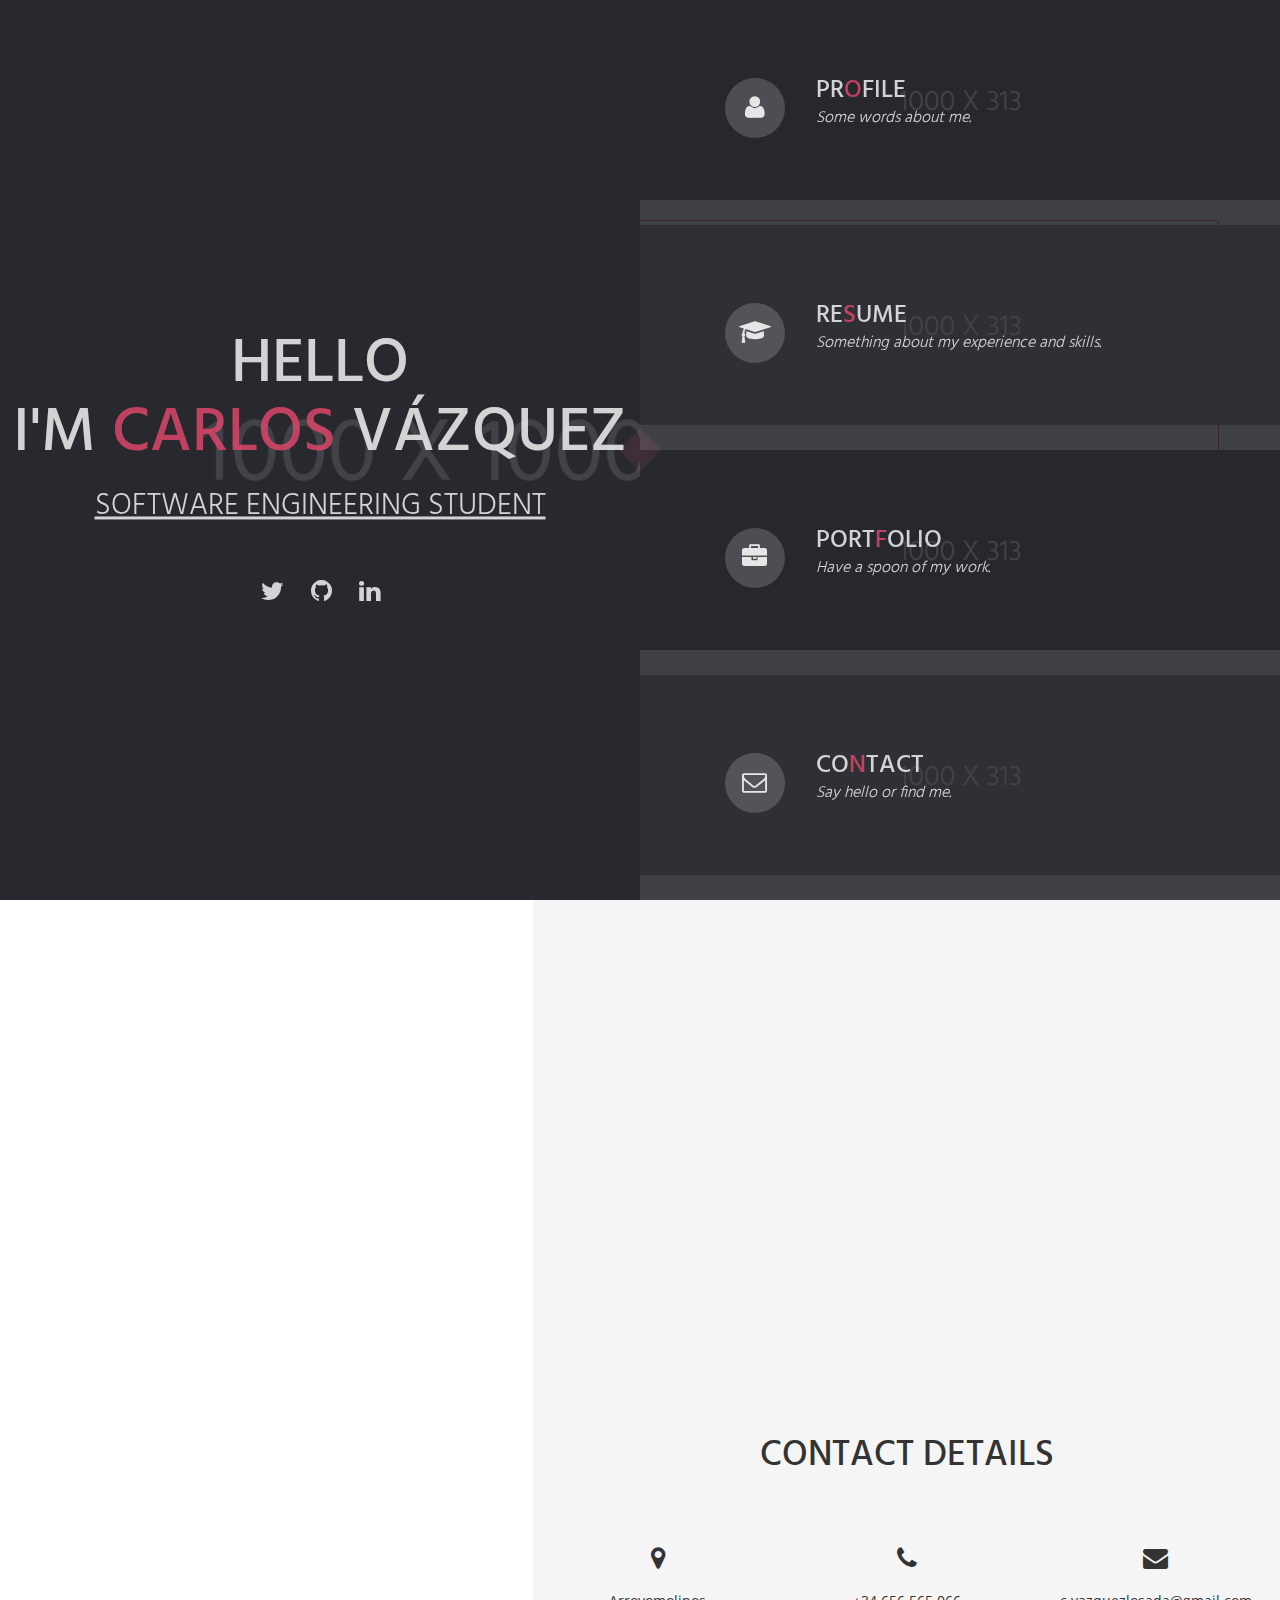
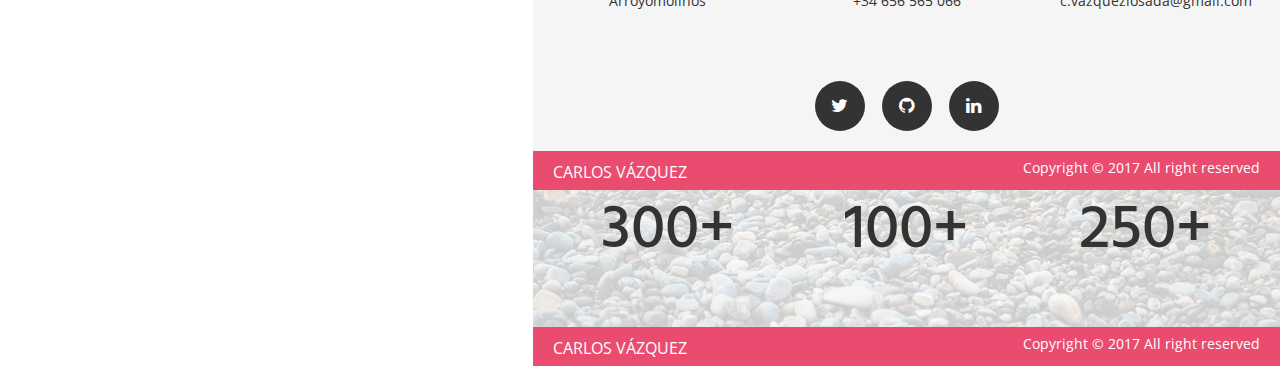
==== template/index.html @ acc2a746 "Education information completed." ====
<!doctype html>
<html lang="en" class="no-js">

<head>
    <meta charset="UTF-8">
    <meta http-equiv="X-UA-Compatible" content="IE=edge">
    <meta name="viewport" content="width=device-width, initial-scale=1, maximum-scale=1, user-scalable=no;">
    <title>Carlos Vázquez Losada - Software Engineering student</title>
    <link rel="icon" href="images/icon/fav_icon.gif">
    <link type="text/css" rel="stylesheet" href="bootstrap/css/bootstrap.min.css">
    <link type="text/css" rel="stylesheet" href="library/font-awesome/css/font-awesome.min.css">
    <link type="text/css" rel="stylesheet" href="library/popup/popup.css">
    <link type="text/css" rel="stylesheet" href="library/owl-carousel/owl.carousel.css">
    <link type="text/css" rel="stylesheet" href="library/owl-carousel/owl.theme.css">
    <link type="text/css" rel="stylesheet" href="css/style.css">
    <link type="text/css" rel="stylesheet" href="css/responsive.css">
    <script type="text/javascript" src="library/modernizr/modernizr.js"></script>
    <!--[if lt IE 9]>
    <script src="https://oss.maxcdn.com/html5shiv/3.7.2/html5shiv.min.js"></script>
    <script src="https://oss.maxcdn.com/respond/1.4.2/respond.min.js"></script>
    <![endif]-->
</head>

<body>
    <div id="preloader">
        <div class="loader">
            <span></span>
            <span></span>
            <span></span>
            <span></span>
        </div>
    </div>
    <div class="home-page">
        <div class="introduction">
            <img alt="" src="images/home_dp.jpg">
            <div class="mask">
            </div>
            <div class="intro-content">
                <h1>HELLO<br> I'M <span>CARLOS</span> VÁZQUEZ</h1>
                <h2>SOFTWARE ENGINEERING STUDENT</h2>
                <p class="social-media hidden-xs">
                    <a href="https://twitter.com/cvazquezlos" class="fa fa-twitter" data-toggle="tooltip" title="Twitter" target="_blank"></a>
                    <a href="https://github.com/cvazquezlos" class="fa fa-github" data-toggle="tooltip" title="GitHub" target="_blank"></a>
                    <a href="https://www.linkedin.com/in/carlos-vazquez-losada/" class="fa fa-linkedin" data-toggle="tooltip" title="Linkedin" target="_blank"></a>
                </p>
            </div>
        </div>
        <div class="menu">
            <div class="profile-btn">
                <img alt="" src="images/menu/profile_btn.jpg">
                <div class="mask">
                </div>
                <div class="heading col-xs-11 col-xs-offset-1">
                    <div class="col-xs-2 hidden-xs">
                        <i class="fa fa-user"></i>
                    </div>
                    <div class="col-sm-10">
                        <h2>PR<span>O</span>FILE</h2>
                        <h3>Some words about me.</h3>
                    </div>
                </div>
            </div>
            <div class="resume-btn">
                <img alt="" src="images/menu/resume_btn.jpg">
                <div class="mask">
                </div>
                <div class="heading col-xs-11 col-xs-offset-1">
                    <div class="col-xs-2 hidden-xs">
                        <i class="fa fa-graduation-cap"></i>
                    </div>
                    <div class="col-sm-10">
                        <h2>RE<span>S</span>UME</h2>
                        <h3>Something about my experience and skills.</h3>
                    </div>
                </div>
            </div>
            <div class="portfolio-btn">
                <img alt="" src="images/menu/portfolio_btn.jpg">
                <div class="mask">
                </div>
                <div class="heading col-xs-11 col-xs-offset-1">
                    <div class="col-xs-2 hidden-xs">
                        <i class="fa fa-briefcase"></i>
                    </div>
                    <div class="col-sm-10">
                        <h2>PORT<span>F</span>OLIO</h2>
                        <h3>Have a spoon of my work.</h3>
                    </div>
                </div>
            </div>
            <div class="contact-btn">
                <img alt="" src="images/menu/contact_btn.jpg">
                <div class="mask">
                </div>
                <div class="heading col-xs-11 col-xs-offset-1">
                    <div class="col-xs-2 hidden-xs">
                        <i class="fa fa-envelope-o"></i>
                    </div>
                    <div class="col-sm-10">
                        <h2>CO<span>N</span>TACT</h2>
                        <h3>Say hello or find me.</h3>
                    </div>
                </div>
            </div>
        </div>
    </div>
    <div class="close-btn"></div>
    <div class="profile-page">
        <div class="image-container col-md-5 col-sm-12">
            <div class="mask">
            </div>
            <div class="main-heading">
                <h1>PR<span>O</span>FILE</h1>
            </div>
        </div>
        <div class="content-container col-md-7 col-sm-12">
            <div class="story clearfix">
                <h2 class="small-heading">STORY OF GLORY</h2>
                <div class="col-lg-11 col-lg-offset-1">
                    <div class="story-content clearfix">
                        <img alt="" src="images/dp.jpg" class="col-xs-offset-1 col-sm-offset-0 col-sm-4 col-xs-10">
                        <div class="col-sm-8 col-xs-12">
                            <h3>AN AWESOMW DESIGNER ON PLANET</h3>
                            <p>
                                Lorem ipsum dolor sit amet, consectetur adipiscing elit. Praesent volutpat enim arcu, eget tempor nibh congue a. Maecenas faucibus sagittis nibh, in bibendum ex. Donec eu ornare augue, nec cursus arcu. Vivamus accumsan mauris nec nulla bibendum, et eleifend nisl tristique. Pellentesque fringilla lorem id nibh auctor sagittis. Suspendisse non nisl at velit malesuada bibendum.
                            </p>
                            <p>
                                Quisque in tempor sapien, et cursus neque. Nunc pulvinar diam ac dapibus mollis. Etiam id iaculis lorem. Donec bibendum volutpat ante, eu consequat nisi suscipit at. Etiam interdum augue dolor, id auctor felis volutpat sed. Phasellus id ex ultrices, tempus leo eget, volutpat diam. In sit amet magna faucibus, molestie nisi in, hendrerit libero. Morbi auctor velit sagittis, elementum lorem eget, imperdiet nisl.
                            </p>
                            <p>
                                Curabitur pharetra tincidunt lobortis. Duis dolor felis, sollicitudin ac dapibus quis, hendrerit ut est. Sed faucibus neque iaculis nisi accumsan, et condimentum nunc scelerisque. Etiam interdum augue dolor, id auctor felis volutpat sed. Phasellus id ex ultrices, tempus leo eget, volutpat diam. In sit amet magna faucibus, molestie nisi in, hendrerit libero. Morbi auctor velit sagittis, elementum lorem eget, imperdiet nisl. Fusce elementum orci in dignissim cursus.
                            </p>
                            <a href="#" class="hire-me">Hire Me</a>
                            <a href="#">Download Resume</a>
                        </div>
                    </div>
                </div>
            </div>
            <div class="services-container clearfix">
                <h2 class="small-heading">WHAT CAN I DO?</h2>
                <div class="services col-lg-4 col-md-6 col-sm-4">
                    <i class="fa fa-eyedropper"></i>
                    <h3>GRAPHIC DESIGN</h3>
                    <p>
                        Sed mi sem, sagi eros ac, laoreet commodo diam. Morbi id est in urna facilisis dictum. Mauris rutrum mollis neque a sodales. Mauris sed ipsum nec turpis finibus.
                    </p>
                </div>
                <div class="services col-lg-4 col-md-6 col-sm-4">
                    <i class="fa fa-eye"></i>
                    <h3>WEB DESIGN</h3>
                    <p>
                        Vivamus et rhoncus mauris, suscipit efficitur elementum ex. Interdum et malesuada ipsum primis in faucibus. Nullam odio libero, cursus ac ligula suscipit maximus.
                    </p>
                </div>
                <div class="services col-lg-4 col-md-6 col-sm-4">
                    <i class="fa fa-code"></i>
                    <h3>WEB DEVELOPMENT</h3>
                    <p>
                        Praesent ac varius ante, eu suscipit odio. Vesmolito modo pretium scelerisque. Sed vulputate ac varius ante dapibus tempor. Maecenas ut cursus aug suscipit malesuada felis.
                    </p>
                </div>
                <div class="services col-lg-4 col-md-6 col-sm-4">
                    <i class="fa fa-lightbulb-o"></i>
                    <h3>BRIGHT IDEAS</h3>
                    <p>
                        Nunc egestas sed efficitur nulla a sodales. Pellentesque tincidunt diam quam, rhoncus congue pellentesque eu, faucibus nec turpis. Quisque laoreet tincidunt turpis dolor tempus.
                    </p>
                </div>
                <div class="services col-lg-4 col-md-6 col-sm-4">
                    <i class="fa fa-rocket"></i>
                    <h3>APP DEVELOPMENT</h3>
                    <p>
                        Vestibulum dictum tincidunt pulvinar elementum. Etiam urna massa, vestibulum id purus id, vehicula placerat dui. Aenean sit amet pulvinar urna. Ut at mi semper, eleifend.
                    </p>
                </div>
                <div class="services col-lg-4 col-md-6 col-sm-4">
                    <i class="fa fa-wrench"></i>
                    <h3>SETTINGS</h3>
                    <p>
                        Vestibulum tincidunt sed dapibus elit, sed accumsan libero. Nam vulputate tincidunt quam quis nibh porttitor, a tincidunt lacinia. Nulla turpis arcu, hendrerit volutpat tincidunt at, eget est.
                    </p>
                </div>
            </div>
            <div class="facts clearfix">
                <div class="col-xs-4">
                    <h3>PROJECTS DONE</h3>
                    <h1>300+</h1>
                </div>
                <div class="col-xs-4">
                    <h3>HAPPY CLIENTS</h3>
                    <h1>100+</h1>
                </div>
                <div class="col-xs-4">
                    <h3>COFFEE CUPS</h3>
                    <h1>250+</h1>
                </div>
            </div>
            <div class="footer clearfix">
                <a href="#">CARLOS VÁZQUEZ</a>
                <p>
                    Copyright © 2017 All right reserved
                </p>
            </div>
        </div>
    </div>
    <div class="resume-page">
        <div class="image-container col-md-5 col-sm-12">
            <div class="mask">
            </div>
            <div class="main-heading">
                <h1>RE<span>S</span>UME</h1>
            </div>
        </div>
        <div class="content-container col-md-7 col-sm-12">
            <div class="education clearfix">
                <h2 class="small-heading">EDUCATION</h2>
                <div class="education-container col-lg-10 col-lg-offset-1 col-md-12 col-md-offset-0 col-sm-10 col-sm-offset-1">
                    <div class="item">
                        <div class="bullet hidden-xs">
                        </div>
                        <div class="education-content">
                            <h3>University of Rey Juan Carlos<span> / October 2013 - NOW</span></h3>
                            <p>
                                At this moment, I'm studying Software Engineering at URJC in Móstoles, Madrid. 
                            </p>
                        </div>
                    </div>
                </div>
            </div>
            <div class="experience clearfix">
                <h2 class="small-heading">EXPERIENCE</h2>
                <div class="experience-container col-lg-10 col-lg-offset-1 col-md-12 col-md-offset-0 col-sm-10 col-sm-offset-1">
                    <div class="item">
                        <div class="bullet hidden-xs">
                        </div>
                        <div class="experience-content">
                            <h3>Founder at Binary Lab<span> / April 2015 - April 2017</span></h3>
                            <p>
                                For two years, I've been founder at Binary Lab. Binary Lab was a web development and graphic design studio, oriented for individual and organizational customers. We have been working with some of the most used web development tools (fontend and backend) like Angular, TS, JS, Spring, Hybernate, Mustache..., and its packaging with Docker.
                            </p>
                        </div>
                    </div>
                </div>
            </div>
            <div class="skills clearfix">
                <h2 class="small-heading">SKILLS</h2>
                <div class="clearfix">
                    <div class="skill-container col-sm-4">
                        <h3>Java</h3>
                        <div class="skill" data-percent="70">
                            <span>70%</span>
                        </div>
                    </div>
                    <div class="skill-container col-sm-4">
                        <h3>Frontend</h3>
                        <div class="skill" data-percent="65">
                            <span>65%</span>
                        </div>
                    </div>
                    <div class="skill-container col-sm-4">
                        <h3>Backend</h3>
                        <div class="skill" data-percent="80">
                            <span>80%</span>
                        </div>
                    </div>
                    <div class="skill-container col-sm-4">
                        <h3>Stadistics</h3>
                        <div class="skill" data-percent="55">
                            <span>55%</span>
                        </div>
                    </div>
                    <div class="skill-container col-sm-4">
                        <h3>Version control tools</h3>
                        <div class="skill" data-percent="90">
                            <span>90%</span>
                        </div>
                    </div>
                    <div class="skill-container col-sm-4">
                        <h3>General Data Science</h3>
                        <div class="skill" data-percent="45">
                            <span>45%</span>
                        </div>
                    </div>
                </div>
            </div>
            <div class="footer clearfix">
                <a href="#">CARLOS VÁZQUEZ</a>
                <p>
                    Copyright © 2017 All right reserved
                </p>
            </div>
        </div>
    </div>
    <div class="portfolio-page">
        <div class="image-container col-md-5 col-sm-12">
            <div class="mask">
            </div>
            <div class="main-heading">
                <h1>POR<span>T</span>FOLIO</h1>
            </div>
        </div>
        <div class="content-container col-md-7 col-sm-12">
            <div class="portfolio">
                <h2 class="small-heading">PORTFOLIO</h2>
                <div class="project-container">
                    <div class="project-controls">
                        <button class="filter" data-filter="all">All</button>
                        <button class="filter" data-filter=".graphic-design">Graphic Design</button>
                        <button class="filter" data-filter=".web-design">Web Designs</button>
                        <button class="filter" data-filter=".app-development">App Development</button>
                    </div>
                    <div class="projet-items clearfix" id="projects">
                        <div class="col-lg-4 col-md-6 col-sm-4 col-xs-6 mix graphic-design">
                            <div class="project">
                                <img src="images/portfolio/thumbs/image_1.jpg" alt="">
                                <div class="ovrly">
                                </div>
                                <div class="buttons">
                                    <a href="#" class="fa fa-link"></a>
                                    <a href="#portfolio-1" class="fa fa-search show-popup"></a>
                                </div>
                            </div>
                        </div>
                        <div class="pop-up-box" id="portfolio-1">
                            <img alt="" src="images/portfolio/image_1.jpg" class=" hidden-xs">
                            <div class="popup-content">
                                <h3>PROJECT NAME</h3>
                                <p>
                                    Quisque in tempor sapien, et cursus neque. Nunc pulvinar diam ac dapibus mollis. Etiam id iaculis lorem. Donec bibendum volutpat ante, eu consequat nisi suscipit at. Etiam interdum augue dolor, id auctor felis volutpat sed. Phasellus id ex ultrices, tempus leo eget, volutpat diam. In sit amet magna faucibus, molestie nisi in, hendrerit libero. Morbi auctor velit sagittis, elementum lorem eget, imperdiet nisl.
                                </p>
                                <a href="#">PREVIEW</a>
                            </div>
                        </div>
                        <div class="col-lg-4 col-md-6 col-sm-4 col-xs-6 mix web-design">
                            <div class="project">
                                <img src="images/portfolio/thumbs/image_2.jpg" alt="">
                                <div class="ovrly">
                                </div>
                                <div class="buttons">
                                    <a href="#" class="fa fa-link"></a>
                                    <a href="#portfolio-2" class="fa fa-search show-popup"></a>
                                </div>
                            </div>
                        </div>
                        <div class="pop-up-box" id="portfolio-2">
                            <img alt="" src="images/portfolio/image_2.jpg" class=" hidden-xs">
                            <div class="popup-content">
                                <h3>PROJECT NAME</h3>
                                <p>
                                    Quisque in tempor sapien, et cursus neque. Nunc pulvinar diam ac dapibus mollis. Etiam id iaculis lorem. Donec bibendum volutpat ante, eu consequat nisi suscipit at. Etiam interdum augue dolor, id auctor felis volutpat sed. Phasellus id ex ultrices, tempus leo eget, volutpat diam. In sit amet magna faucibus, molestie nisi in, hendrerit libero. Morbi auctor velit sagittis, elementum lorem eget, imperdiet nisl.
                                </p>
                                <a href="#">PREVIEW</a>
                            </div>
                        </div>
                        <div class="col-lg-4 col-md-6 col-sm-4 col-xs-6 mix app-development">
                            <div class="project">
                                <img src="images/portfolio/thumbs/image_3.jpg" alt="">
                                <div class="ovrly">
                                </div>
                                <div class="buttons">
                                    <a href="#" class="fa fa-link"></a>
                                    <a href="#portfolio-3" class="fa fa-search show-popup"></a>
                                </div>
                            </div>
                        </div>
                        <div class="pop-up-box" id="portfolio-3">
                            <img alt="" src="images/portfolio/image_3.jpg" class=" hidden-xs">
                            <div class="popup-content">
                                <h3>PROJECT NAME</h3>
                                <p>
                                    Quisque in tempor sapien, et cursus neque. Nunc pulvinar diam ac dapibus mollis. Etiam id iaculis lorem. Donec bibendum volutpat ante, eu consequat nisi suscipit at. Etiam interdum augue dolor, id auctor felis volutpat sed. Phasellus id ex ultrices, tempus leo eget, volutpat diam. In sit amet magna faucibus, molestie nisi in, hendrerit libero. Morbi auctor velit sagittis, elementum lorem eget, imperdiet nisl.
                                </p>
                                <a href="#">PREVIEW</a>
                            </div>
                        </div>
                        <div class="col-lg-4 col-md-6 col-sm-4 col-xs-6 mix graphic-design">
                            <div class="project">
                                <img src="images/portfolio/thumbs/image_4.jpg" alt="">
                                <div class="ovrly">
                                </div>
                                <div class="buttons">
                                    <a href="#" class="fa fa-link"></a>
                                    <a href="#portfolio-4" class="fa fa-search show-popup"></a>
                                </div>
                            </div>
                        </div>
                        <div class="pop-up-box" id="portfolio-4">
                            <img alt="" src="images/portfolio/image_4.jpg" class=" hidden-xs">
                            <div class="popup-content">
                                <h3>PROJECT NAME</h3>
                                <p>
                                    Quisque in tempor sapien, et cursus neque. Nunc pulvinar diam ac dapibus mollis. Etiam id iaculis lorem. Donec bibendum volutpat ante, eu consequat nisi suscipit at. Etiam interdum augue dolor, id auctor felis volutpat sed. Phasellus id ex ultrices, tempus leo eget, volutpat diam. In sit amet magna faucibus, molestie nisi in, hendrerit libero. Morbi auctor velit sagittis, elementum lorem eget, imperdiet nisl.
                                </p>
                                <a href="#">PREVIEW</a>
                            </div>
                        </div>
                        <div class="col-lg-4 col-md-6 col-sm-4 col-xs-6 mix web-design">
                            <div class="project">
                                <img src="images/portfolio/thumbs/image_5.jpg" alt="">
                                <div class="ovrly">
                                </div>
                                <div class="buttons">
                                    <a href="#" class="fa fa-link"></a>
                                    <a href="#portfolio-5" class="fa fa-search show-popup"></a>
                                </div>
                            </div>
                        </div>
                        <div class="pop-up-box" id="portfolio-5">
                            <img alt="" src="images/portfolio/image_5.jpg" class=" hidden-xs">
                            <div class="popup-content">
                                <h3>PROJECT NAME</h3>
                                <p>
                                    Quisque in tempor sapien, et cursus neque. Nunc pulvinar diam ac dapibus mollis. Etiam id iaculis lorem. Donec bibendum volutpat ante, eu consequat nisi suscipit at. Etiam interdum augue dolor, id auctor felis volutpat sed. Phasellus id ex ultrices, tempus leo eget, volutpat diam. In sit amet magna faucibus, molestie nisi in, hendrerit libero. Morbi auctor velit sagittis, elementum lorem eget, imperdiet nisl.
                                </p>
                                <a href="#">PREVIEW</a>
                            </div>
                        </div>
                        <div class="col-lg-4 col-md-6 col-sm-4 col-xs-6 mix app-development">
                            <div class="project">
                                <img src="images/portfolio/thumbs/image_6.jpg" alt="">
                                <div class="ovrly">
                                </div>
                                <div class="buttons">
                                    <a href="#" class="fa fa-link"></a>
                                    <a href="#portfolio-6" class="fa fa-search show-popup"></a>
                                </div>
                            </div>
                        </div>
                        <div class="pop-up-box" id="portfolio-6">
                            <img alt="" src="images/portfolio/image_6.jpg" class=" hidden-xs">
                            <div class="popup-content">
                                <h3>PROJECT NAME</h3>
                                <p>
                                    Quisque in tempor sapien, et cursus neque. Nunc pulvinar diam ac dapibus mollis. Etiam id iaculis lorem. Donec bibendum volutpat ante, eu consequat nisi suscipit at. Etiam interdum augue dolor, id auctor felis volutpat sed. Phasellus id ex ultrices, tempus leo eget, volutpat diam. In sit amet magna faucibus, molestie nisi in, hendrerit libero. Morbi auctor velit sagittis, elementum lorem eget, imperdiet nisl.
                                </p>
                                <a href="#">PREVIEW</a>
                            </div>
                        </div>
                        <div class="col-lg-4 col-md-6 col-sm-4 col-xs-6 mix web-design">
                            <div class="project">
                                <img src="images/portfolio/thumbs/image_7.jpg" alt="">
                                <div class="ovrly">
                                </div>
                                <div class="buttons">
                                    <a href="#" class="fa fa-link"></a>
                                    <a href="#portfolio-7" class="fa fa-search show-popup"></a>
                                </div>
                            </div>
                        </div>
                        <div class="pop-up-box" id="portfolio-7">
                            <img alt="" src="images/portfolio/image_7.jpg" class=" hidden-xs">
                            <div class="popup-content">
                                <h3>PROJECT NAME</h3>
                                <p>
                                    Quisque in tempor sapien, et cursus neque. Nunc pulvinar diam ac dapibus mollis. Etiam id iaculis lorem. Donec bibendum volutpat ante, eu consequat nisi suscipit at. Etiam interdum augue dolor, id auctor felis volutpat sed. Phasellus id ex ultrices, tempus leo eget, volutpat diam. In sit amet magna faucibus, molestie nisi in, hendrerit libero. Morbi auctor velit sagittis, elementum lorem eget, imperdiet nisl.
                                </p>
                                <a href="#">PREVIEW</a>
                            </div>
                        </div>
                        <div class="col-lg-4 col-md-6 col-sm-4 col-xs-6 mix graphic-design">
                            <div class="project">
                                <img src="images/portfolio/thumbs/image_8.jpg" alt="">
                                <div class="ovrly">
                                </div>
                                <div class="buttons">
                                    <a href="#" class="fa fa-link"></a>
                                    <a href="#portfolio-8" class="fa fa-search show-popup"></a>
                                </div>
                            </div>
                        </div>
                        <div class="pop-up-box" id="portfolio-8">
                            <img alt="" src="images/portfolio/image_8.jpg" class=" hidden-xs">
                            <div class="popup-content">
                                <h3>PROJECT NAME</h3>
                                <p>
                                    Quisque in tempor sapien, et cursus neque. Nunc pulvinar diam ac dapibus mollis. Etiam id iaculis lorem. Donec bibendum volutpat ante, eu consequat nisi suscipit at. Etiam interdum augue dolor, id auctor felis volutpat sed. Phasellus id ex ultrices, tempus leo eget, volutpat diam. In sit amet magna faucibus, molestie nisi in, hendrerit libero. Morbi auctor velit sagittis, elementum lorem eget, imperdiet nisl.
                                </p>
                                <a href="#">PREVIEW</a>
                            </div>
                        </div>
                        <div class="col-lg-4 col-md-6 col-sm-4 col-xs-6 mix app-development">
                            <div class="project">
                                <img src="images/portfolio/thumbs/image_9.jpg" alt="">
                                <div class="ovrly">
                                </div>
                                <div class="buttons">
                                    <a href="#" class="fa fa-link"></a>
                                    <a href="#portfolio-9" class="fa fa-search show-popup"></a>
                                </div>
                            </div>
                        </div>
                        <div class="pop-up-box" id="portfolio-9">
                            <img alt="" src="images/portfolio/image_9.jpg" class=" hidden-xs">
                            <div class="popup-content">
                                <h3>PROJECT NAME</h3>
                                <p>
                                    Quisque in tempor sapien, et cursus neque. Nunc pulvinar diam ac dapibus mollis. Etiam id iaculis lorem. Donec bibendum volutpat ante, eu consequat nisi suscipit at. Etiam interdum augue dolor, id auctor felis volutpat sed. Phasellus id ex ultrices, tempus leo eget, volutpat diam. In sit amet magna faucibus, molestie nisi in, hendrerit libero. Morbi auctor velit sagittis, elementum lorem eget, imperdiet nisl.
                                </p>
                                <a href="#">PREVIEW</a>
                            </div>
                        </div>
                        <div class="col-lg-4 col-md-6 col-sm-4 col-xs-6 mix web-design">
                            <div class="project">
                                <img src="images/portfolio/thumbs/image_10.jpg" alt="">
                                <div class="ovrly">
                                </div>
                                <div class="buttons">
                                    <a href="#" class="fa fa-link"></a>
                                    <a href="#portfolio-10" class="fa fa-search show-popup"></a>
                                </div>
                            </div>
                        </div>
                        <div class="pop-up-box" id="portfolio-10">
                            <img alt="" src="images/portfolio/image_10.jpg" class=" hidden-xs">
                            <div class="popup-content">
                                <h3>PROJECT NAME</h3>
                                <p>
                                    Quisque in tempor sapien, et cursus neque. Nunc pulvinar diam ac dapibus mollis. Etiam id iaculis lorem. Donec bibendum volutpat ante, eu consequat nisi suscipit at. Etiam interdum augue dolor, id auctor felis volutpat sed. Phasellus id ex ultrices, tempus leo eget, volutpat diam. In sit amet magna faucibus, molestie nisi in, hendrerit libero. Morbi auctor velit sagittis, elementum lorem eget, imperdiet nisl.
                                </p>
                                <a href="#">PREVIEW</a>
                            </div>
                        </div>
                    </div>
                </div>
            </div>
            <div class="testimonials clearfix">
                <h2 class="small-heading">SOME WORDS FROM CLIENTS</h2>
                <div class="testimonials-container col-sm-10 col-sm-offset-1">
                    <div class="owl-carousel">
                        <div>
                            <p>
                                <i class="fa fa-quote-left"></i>Lorem ipsum dolor sit amet, consectetur adipiscing elit. Curabitur ullamcorper aliquet nulla, eget feugiat mi pellentesque sed. In neque erat, vulputate eu justo et, posuere scelerisque nulla.<i class="fa fa-quote-right"></i>
                            </p>
                            <h3>Justin Peterson</h3>
                        </div>
                        <div>
                            <p>
                                <i class="fa fa-quote-left"></i>Sed vulputate nibh id molestie efficitur. Maecenas cursus est a quam ullamcorper, eu iaculis ullamcorper. Maecenas pretium aliquet mi, tincidunt semper lectus rutrum et.<i class="fa fa-quote-right"></i>
                            </p>
                            <h3>Cristina Devis</h3>
                        </div>
                        <div>
                            <p>
                                <i class="fa fa-quote-left"></i>Ut tristique pellentesque arcu, in hendrerit urna rhoncus sed. Vivamus vel diam ex. Nunc nunc vitae lectus facilisis imperdiet. Proin pretium tempus dui, et vehicula purus.<i class="fa fa-quote-right"></i>
                            </p>
                            <h3>Jonny Watts</h3>
                        </div>
                        <div>
                            <p>
                                <i class="fa fa-quote-left"></i>Etiam sollicitudin ornare pulvinar. Nullam a vulputate lectus. Maecenas a nisl leo. Curabitur ante nisi, pellentesque et turpis eget, iaculis porta lorem. Aenean in justo nec turpis maximus.<i class="fa fa-quote-right"></i>
                            </p>
                            <h3>John Doe</h3>
                        </div>
                    </div>
                </div>
            </div>
            <div class="facts clearfix">
                <div class="col-xs-4">
                    <h3>PROJECTS DONE</h3>
                    <h1>300+</h1>
                </div>
                <div class="col-xs-4">
                    <h3>HAPPY CLIENTS</h3>
                    <h1>100+</h1>
                </div>
                <div class="col-xs-4">
                    <h3>COFFEE CUPS</h3>
                    <h1>250+</h1>
                </div>
            </div>
            <div class="footer clearfix">
                <a href="#">CARLOS VÁZQUEZ</a>
                <p>
                    Copyright © 2017 All right reserved
                </p>
            </div>
        </div>
    </div>
    <div class="contact-page">
        <div class="image-container col-md-5 col-sm-12">
            <div class="mask">
            </div>
            <div class="main-heading">
                <h1>CO<span>N</span>TACT</h1>
            </div>
        </div>
        <div class="content-container col-md-7 col-sm-12">
            <div>
                <h2 class="small-heading">CONTACT ME</h2>

                <div class="contact-form col-sm-11 clearfix">

                    <form action="php/contact.php" id="contactForm" method="post" name="contactForm">
                        <fieldset>
                            <div class="col-sm-12">
                                <input id="name" name="name" placeholder="Your Name*" type="text" value="">
                            </div>
                            <div class="col-sm-12">
                                <input id="email" name="email" placeholder="Your Email*" type="text" value="">
                            </div>
                            <div class="col-xs-12">
                                <textarea cols="5" id="message" name="message" placeholder="Your Message....*"></textarea>
                            </div>
                            <div class="col-xs-12">
                                <button class="submit active">SEND</button>
                            </div>
                            <div class="error col-xs-12">
                                <h3></h3>
                            </div>
                            <div class="success col-xs-12">
                                <h3>Success! Your message was sent.</h3>
                            </div>
                        </fieldset>
                    </form>
                </div>
            </div>
            <div class="google-map" id="google-map"></div>
            <div class="contact-details clearfix">
                <h2 class="small-heading">CONTACT DETAILS</h2>
                <div class="contact col-sm-4">
                    <p>
                        <i class="fa fa-map-marker"></i><br> Arroyomolinos
                    </p>
                </div>
                <div class="contact col-sm-4">
                    <p>
                        <i class="fa fa-phone"></i><br> +34 656 565 066
                    </p>
                </div>
                <div class="contact col-sm-4">
                    <p>
                        <i class="fa fa-envelope"></i><br> c.vazquezlosada@gmail.com
                    </p>
                </div>
                <div class="col-xs-12 social-media">
                    <a href="https://twitter.com/cvazquezlos" class="fa fa-twitter" data-toggle="tooltip" title="Twitter" target="_blank"></a>
                    <a href="https://github.com/cvazquezlos" class="fa fa-github" data-toggle="tooltip" title="GitHub" target="_blank"></a>
                    <a href="https://www.linkedin.com/in/carlos-vazquez-losada/" class="fa fa-linkedin" data-toggle="tooltip" title="Linkedin" target="_blank"></a>
                </div>
            </div>
            <div class="footer clearfix">
                <a href="#">CARLOS VÁZQUEZ</a>
                <p>
                    Copyright © 2017 All right reserved
                </p>
            </div>
        </div>
    </div>
    <script type="text/javascript" src="js/jquery-1.11.3.min.js"></script>
    <script type="text/javascript" src="bootstrap/js/bootstrap.min.js"></script>
    <script type="text/javascript" src="library/jquery-easing/jquery.easing.min.js"></script>
    <script type="text/javascript" src="library/easy-pie-charts/jquery.easypiechart.min.js"></script>
    <script type="text/javascript" src="library/mixitup/jquery.mixitup.min.js"></script>
    <script type="text/javascript" src="library/popup/jquery.popup.min.js"></script>
    <script type="text/javascript" src="library/owl-carousel/owl.carousel.min.js"></script>
    <script type="text/javascript" src="https://maps.google.com/maps/api/js?sensor=true"></script>
    <script type="text/javascript" src="library/gMap/jquery.gmap.min.js"></script>
    <script type="text/javascript" src="js/script.js"></script>
</body>

</html>
---- template/library/popup/popup.css ----
.popup_back {
    height: 100%;
    left: 0;
    position: fixed;
    top: 0;
    width: 100%;
    z-index: 1080;
}

.popup_cont {
    position: fixed;
    z-index: 1100;
}

.preloader {
    z-index: 1110;
}

.popup_close {
    color: #343333;
    cursor: pointer;
    background: #fff;
    position: absolute;
    padding: 0 5px;
    right: 10px;
    top: 10px;
}

@media only screen and (max-width: 768px) {
    .popup_close {
        color: #fff;
        background: #343333;
    }
}

.popup_back {
    cursor: pointer;
    background-color: #222;
}

div.popup {
    background: #fff;
}

.preloader {
    left: 50%;
    margin: -10px 0 0 -25px;
    position: fixed;
    top: 50%;
}
---- template/css/style.css ----
@import url(http://fonts.googleapis.com/css?family=Hind:300,500);
@import url(http://fonts.googleapis.com/css?family=Open+Sans:400,400italic);
#preloader {
    position: fixed;
    top: 0;
    left: 0;
    right: 0;
    bottom: 0;
    background-color: #1a1b23;
    z-index: 10000;
}

.loader {
    position: absolute;
    top: 50%;
    left: 50%;
    width: 30px;
    height: 30px;
    -webkit-transform: translate(-50%, -50%) rotate(45deg) translate3d(0, 0, 0);
    -moz-transform: translate(-50%, -50%) rotate(45deg) translate3d(0, 0, 0);
    -ms-transform: translate(-50%, -50%) rotate(45deg) translate3d(0, 0, 0);
    -o-transform: translate(-50%, -50%) rotate(45deg) translate3d(0, 0, 0);
    transform: translate(-50%, -50%) rotate(45deg) translate3d(0, 0, 0);
    -webkit-animation: loader 1.2s infinite ease-in-out;
    animation: loader 1.2s infinite ease-in-out;
}

.loader span {
    position: absolute;
    display: block;
    width: 20px;
    height: 20px;
    opacity: 0.8;
    background-color: #E94C6F;
    -webkit-animation: loaderBlock 1.2s infinite ease-in-out both;
    animation: loaderBlock 1.2s infinite ease-in-out both;
}

.loader span:nth-child(1) {
    top: 0;
    left: 0;
}

.loader span:nth-child(2) {
    top: 0;
    right: 0;
    -webkit-animation: loaderBlockInverse 1.2s infinite ease-in-out both;
    animation: loaderBlockInverse 1.2s infinite ease-in-out both;
}

.loader span:nth-child(3) {
    bottom: 0;
    left: 0;
    -webkit-animation: loaderBlockInverse 1.2s infinite ease-in-out both;
    animation: loaderBlockInverse 1.2s infinite ease-in-out both;
}

.loader span:nth-child(4) {
    bottom: 0;
    right: 0;
}

@-webkit-keyframes loader {
    0%,
    10%,
    100% {
        width: 40px;
        height: 40px;
    }
    65% {
        width: 80px;
        height: 80px;
    }
}

@-webkit-keyframes loaderBlock {
    0%,
    30% {
        -webkit-transform: rotate(0);
        -moz-transform: rotate(0);
        -ms-transform: rotate(0);
        -o-transform: rotate(0);
        transform: rotate(0);
    }
    55% {
        opacity: 1;
    }
    100% {
        -webkit-transform: rotate(90deg);
        -moz-transform: rotate(90deg);
        -ms-transform: rotate(90deg);
        -o-transform: rotate(90deg);
        transform: rotate(90deg);
    }
}

@-webkit-keyframes loaderBlockInverse {
    0%,
    20% {
        -webkit-transform: rotate(0);
        -moz-transform: rotate(0);
        -ms-transform: rotate(0);
        -o-transform: rotate(0);
        transform: rotate(0);
    }
    55% {
        opacity: 1;
    }
    100% {
        -webkit-transform: rotate(-90deg);
        -moz-transform: rotate(-90deg);
        -ms-transform: rotate(-90deg);
        -o-transform: rotate(-90deg);
        transform: rotate(-90deg);
    }
}

@keyframes loader {
    0%,
    10%,
    100% {
        width: 40px;
        height: 40px;
    }
    65% {
        width: 80px;
        height: 80px;
    }
}

@keyframes loaderBlock {
    0%,
    30% {
        -webkit-transform: rotate(0);
        -moz-transform: rotate(0);
        -ms-transform: rotate(0);
        -o-transform: rotate(0);
        transform: rotate(0);
    }
    55% {
        opacity: 1;
    }
    100% {
        -webkit-transform: rotate(90deg);
        -moz-transform: rotate(90deg);
        -ms-transform: rotate(90deg);
        -o-transform: rotate(90deg);
        transform: rotate(90deg);
    }
}

@keyframes loaderBlockInverse {
    0%,
    20% {
        -webkit-transform: rotate(0);
        -moz-transform: rotate(0);
        -ms-transform: rotate(0);
        -o-transform: rotate(0);
        transform: rotate(0);
    }
    55% {
        opacity: 1;
    }
    100% {
        -webkit-transform: rotate(-90deg);
        -moz-transform: rotate(-90deg);
        -ms-transform: rotate(-90deg);
        -o-transform: rotate(-90deg);
        transform: rotate(-90deg);
    }
}

p,
h1,
h2,
h3,
h4,
h5,
h6 {
    color: #343333;
}

html,
body,
textarea,
button,
input {
    font-family: 'Open Sans', sans-serif;
}

h1,
h2,
h3,
h4,
h5,
h6 {
    font-family: 'Hind', sans-serif;
}

p {
    font-size: 14px;
    line-height: 1.42;
}

h1 {
    font-size: 63px;
    font-weight: 500;
}

h2 {
    font-size: 36px;
    font-weight: 500;
}

h2.small-heading {
    padding: 60px 0 20px 0;
    text-align: center;
}

h3 {
    font-size: 18px;
    font-weight: 500;
}

body {
    overflow-x: hidden;
}

.home-page {
    width: 100vw;
    height: 100vh;
    overflow: hidden;
    position: fixed;
    top: 0;
    left: 0;
    z-index: 2000;
}

.introduction {
    float: left;
    padding: 0;
    overflow: hidden;
    position: relative;
}

.introduction img {
    position: absolute;
    top: 0;
    left: 0;
}

.mask {
    width: 100%;
    height: 100%;
    opacity: 0.8;
    position: absolute;
    top: 0;
    left: 0;
    background: #1a1b23;
}

.intro-content {
    position: relative;
    z-index: 10;
    top: 50%;
    opacity: 0.9;
    -webkit-transform: translateY(-50%);
    -moz-transform: translateY(-50%);
    -ms-transform: translateY(-50%);
    -o-transform: translateY(-50%);
    transform: translateY(-50%);
}

.intro-content h1 {
    color: #fff;
    text-align: center;
}

.intro-content h1 span,
.main-heading h1 span {
    color: #E94C6F;
}

.intro-content h2 {
    color: #fff;
    text-decoration: underline;
    text-align: center;
    font-weight: 300;
    font-size: 30px;
}

.social-media {
    font-size: 25px;
    text-align: center;
    margin-top: 50px;
}

.social-media a {
    color: #fff;
    text-decoration: none;
    outline: 0 none;
    padding: 0 10px;
}

.social-media a+.tooltip>.tooltip-inner {
    background-color: transparent;
    color: #E94C6F;
    font-size: 16px;
}

.social-media a+.tooltip>.tooltip-arrow {
    border-bottom-color: transparent;
}

.social-media a:hover {
    color: #E94C6F;
}

.menu {
    float: left;
    padding: 0;
    position: relative;
}

.menu>div {
    width: 100%;
    height: 25%;
    overflow: hidden;
    position: relative;
    cursor: pointer;
}

.menu>div>img {
    position: absolute;
    top: 0;
    left: 0;
    width: 100%;
    height: auto;
    -webkit-transition: -webkit-transform 1s linear;
    -moz-transition: -moz-transform 1s linear;
    -ms-transition: -ms-transform 1s linear;
    -o-transition: -o-transform 1s linear;
    transition: transform 1s linear;
}

.menu>div:hover>img {
    -webkit-transform: scale(1.2);
    -moz-transform: scale(1.2);
    -ms-transform: scale(1.2);
    -o-transform: scale(1.2);
    transform: scale(1.2);
}

.heading {
    position: relative;
    top: 50%;
    -webkit-transform: translateY(-50%);
    -moz-transform: translateY(-50%);
    -ms-transform: translateY(-50%);
    -o-transform: translateY(-50%);
    transform: translateY(-50%);
}

.heading i {
    background: rgba(256, 256, 256, 0.2);
    border-radius: 50%;
    color: #fff;
    display: block;
    font-size: 25px;
    height: 60px;
    line-height: 60px;
    margin: auto auto 10px;
    text-align: center;
    box-shadow: 0 0 0 0 rgba(256, 256, 256, 0.2);
    width: 60px;
    -webkir-transition: all 0.3s;
    -moz-transition: all 0.3s;
    -ms-transition: all 0.3s;
    -o-transition: all 0.3s;
    transition: all 0.3s;
}

.menu>div:hover .heading i {
    box-shadow: 0 0 0 50px rgba(256, 256, 256, 0);
}

.heading h2 {
    color: #fff;
    margin: 0;
    font-size: 25px;
    opacity: 0.9;
}

.heading h2 span {
    color: #E94C6F;
}

.heading h3 {
    color: #fff;
    margin-top: 5px;
    margin-bottom: 0;
    font-size: 16px;
    opacity: 0.9;
    font-style: italic;
    font-weight: 300;
}

.close-btn {
    background: url(../images/icon/close.png);
    z-index: 1000;
    cursor: pointer;
    width: 40px;
    height: 40px;
    position: fixed;
    right: 3%;
    top: 30px;
    background-size: cover;
}

.profile-page,
.resume-page,
.portfolio-page,
.contact-page {
    position: absolute;
    top: 0;
    left: 0;
    width: 100%;
}

.image-container {
    height: 100vh;
    position: fixed;
    padding: 0;
    overflow: hidden;
}

.main-heading {
    position: relative;
    top: 50%;
    padding-left: 50px;
    -webkit-transform: translateY(200%);
    -moz-transform: translateY(200%);
    -ms-transform: translateY(200%);
    -o-transform: translateY(200%);
    transform: translateY(200%);
}

.main-heading h1 {
    color: #fff;
    position: relative;
    text-align: left;
}

.main-heading h1:after {
    background-color: #E94C6F;
    position: absolute;
    content: "";
    top: 100%;
    left: 0;
    width: 400px;
    height: 6px;
}

.content-container {
    left: 41.666%;
    position: relative;
    padding: 0;
    background: #f5f5f5;
}

.profile-page .image-container {
    background: url(../images/background/profile_image.jpg);
    background-size: cover;
    background-position: bottom;
}

.story {
    background: url(../images/background/story_bg.jpg);
    background-size: cover;
    min-height: 100vh;
}

.story-content {
    padding: 20px;
}

.story-content img {
    padding: 0;
    border: 1px solid #E94C6F;
}

.story-content div h3 {
    color: #E94C6F;
    line-height: 1;
    margin-top: 0;
}

.story-content div p {
    text-indent: 25px;
}

.story-content div a {
    border: 1px solid #E94C6F;
    color: #E94C6F;
    display: block;
    float: left;
    margin: 29px 5px;
    padding: 10px 25px;
    text-decoration: none;
    text-align: center;
    -webkir-transition: all 0.3s;
    -moz-transition: all 0.3s;
    -ms-transition: all 0.3s;
    -o-transition: all 0.3s;
    transition: all 0.3s;
}

.story-content div a:hover {
    background: #E94C6F;
    color: #fff;
}

.services-container {
    background: #E94C6F;
}

.services-container h2 {
    color: #fff;
}

.services {
    text-align: center;
    padding: 15px;
    -webkir-transition: all 0.3s;
    -moz-transition: all 0.3s;
    -ms-transition: all 0.3s;
    -o-transition: all 0.3s;
    transition: all 0.3s;
}

.services:hover {
    background: rgba( 255, 255, 255, 0.05);
}

.services i {
    background: #fff;
    border-radius: 50%;
    box-shadow: 0 0 0 8px rgba(255, 255, 255, 0.15), 0 0 0 0 rgba(255, 255, 255, 0.3);
    color: #E94C6F;
    font-size: 36px;
    height: 60px;
    line-height: 60px;
    width: 60px;
    margin: 20px 0 10px 0;
    -webkir-transition: all 0.3s;
    -moz-transition: all 0.3s;
    -ms-transition: all 0.3s;
    -o-transition: all 0.3s;
    transition: all 0.3s;
    cursor: pointer;
}

.services:hover i {
    box-shadow: 0 0 0 8px rgba(255, 255, 255, 0.15), 0 0 0 40px rgba(255, 255, 255, 0);
}

.services p,
.services h3 {
    color: #fff;
}

.facts {
    background: url(../images/background/facts-bg.jpg);
    background-size: cover;
    text-align: center;
    padding: 50px 15px;
}

.resume-page .image-container {
    background: url(../images/background/resume_image.jpg);
    background-size: cover;
    background-position: bottom;
}

.education-container {
    position: relative;
    margin-bottom: 50px;
    margin-top: 25px;
}

.education-container:before {
    background: #E94C6F;
    content: "";
    height: 96%;
    left: 50px;
    position: absolute;
    top: 2%;
    width: 2px;
}

.item {
    position: relative;
    margin-bottom: 5px;
}

.education-container .bullet {
    background: #E94C6F;
    border: 5px solid #f5f5f5;
    border-radius: 50%;
    height: 30px;
    left: 21px;
    display: inline-block;
    position: relative;
    width: 30px;
    -webkir-transition: all 0.3s;
    -moz-transition: all 0.3s;
    -ms-transition: all 0.3s;
    -o-transition: all 0.3s;
    transition: all 0.3s;
    vertical-align: top;
}

.education-content {
    display: inline-block;
    padding: 0 15px;
    margin-left: 15px;
    width: 88%;
}

.education-content h3 {
    background: #E94C6F;
    color: #fff;
    display: block;
    margin: 0;
    padding: 10px;
    position: relative;
}

.education-content h3:before {
    border-color: transparent #E94C6F transparent transparent;
    border-image: none;
    border-style: solid;
    border-width: 10px;
    content: "";
    position: absolute;
    right: 100%;
    top: 5px;
}

.education-content h3 span {
    font-size: 16px;
}

.education-content p {
    padding: 15px 5px;
}


/* ( b ) Experience Section */

.experience {
    background: #E94C6F;
}

.experience h2 {
    color: #fff;
}

.experience-container {
    position: relative;
    margin-bottom: 50px;
    margin-top: 25px;
}

.experience-container:before {
    background: #fff;
    content: "";
    height: 96%;
    right: 50px;
    position: absolute;
    top: 2%;
    width: 2px;
}

.experience-container .bullet {
    background: #fff;
    border: 5px solid #E94C6F;
    border-radius: 50%;
    height: 30px;
    right: 21px;
    display: inline-block;
    position: absolute;
    width: 30px;
    vertical-align: top;
}

.experience-content {
    display: inline-block;
    padding: 0 15px;
    margin-left: 15px;
    width: 88%;
}

.experience-content h3 {
    background: #fff;
    color: #E94C6F;
    display: block;
    margin: 0;
    line-height: 1.42;
    padding: 10px;
    position: relative;
}

.experience-content h3:before {
    border-color: transparent transparent transparent #fff;
    border-image: none;
    border-style: solid;
    border-width: 10px;
    content: "";
    position: absolute;
    left: 100%;
    top: 5px;
}

.experience-content h3 span {
    font-size: 16px;
}

.experience-content p {
    padding: 15px 5px;
    color: #fff;
}


/* ( c ) Skills Section */

.skill-container {
    text-align: center;
    padding: 20px 15px;
}

.skill {
    text-align: center;
    padding: 20px 0;
    position: relative;
}

.skill span {
    color: #343333;
    font-size: 18px;
    left: 50%;
    position: absolute;
    top: 50%;
    -webkit-transform: translate(-50%, -50%);
    -moz-transform: translate(-50%, -50%);
    -ms-transform: translate(-50%, -50%);
    -o-transform: translate(-50%, -50%);
    transform: translate(-50%, -50%);
}

.portfolio-page .image-container {
    background: url(../images/background/portfolio_image.jpg);
    background-size: cover;
    background-position: bottom;
}

.project-controls {
    padding: 20px 0;
    text-align: center;
}

.filter {
    background: none;
    border: 1px solid #E94C6F;
    color: #E94C6F;
    margin: 10px 0;
    padding: 10px 25px;
    -webkir-transition: all 0.3s;
    -moz-transition: all 0.3s;
    -ms-transition: all 0.3s;
    -o-transition: all 0.3s;
    transition: all 0.3s;
}

.filter:hover {
    background: #E94C6F;
    color: #fff;
}

.filter.active {
    background: #E94C6F;
    color: #fff;
}

#projects>.mix {
    display: none;
}

.projet-items {
    padding: 20px;
}

.project {
    width: 100%;
    overflow: hidden;
    margin: 15px 0;
    position: relative;
    -webkit-box-shadow: 1px 1px 3px 0 rgba(0, 0, 0, 0.3);
    -moz-box-shadow: 1px 1px 3px 0 rgba(0, 0, 0, 0.3);
    box-shadow: 1px 1px 3px 0 rgba(0, 0, 0, 0.3);
}

.project img {
    position: relative;
    width: 100%;
    height: 100%;
    top: 0;
    left: 0;
}

.project .ovrly {
    background: rgba(233, 76, 111, 0.5);
    position: absolute;
    height: 100%;
    left: 0;
    top: 0;
    width: 100%;
    opacity: 0;
    -webkit-transition: all 0.3s;
    -moz-transition: all 0.3s;
    -ms-transition: all 0.3s;
    -o-transition: all 0.3s;
    transition: all 0.3s;
}

.project .buttons {
    position: absolute;
    top: 50%;
    left: 50%;
    -webkit-transform: translate(-50%, -50%);
    -moz-transform: translate(-50%, -50%);
    -ms-transform: translate(-50%, -50%);
    -o-transform: translate(-50%, -50%);
    transform: translate(-50%, -50%);
}

.project .buttons a {
    -webkit-transform: scale(5);
    -moz-transform: scale(5);
    -ms-transform: scale(5);
    -o-transform: scale(5);
    transform: scale(5);
    opacity: 0;
    margin: 0 2px;
    background: #fff;
    -webkit-box-shadow: 0 0 1px rgba(0, 0, 0, 0.3);
    -moz-box-shadow: 0 0 1px rgba(0, 0, 0, 0.3);
    box-shadow: 0 0 1px rgba(0, 0, 0, 0.3);
    -webkit-border-radius: 50%;
    -moz-border-radius: 50%;
    border-radius: 50%;
    float: left;
    display: block;
    line-height: 40px;
    outline: none;
    font-size: 16px;
    text-align: center;
    text-decoration: none;
    width: 40px;
    height: 40px;
    color: #343333;
    -webkit-transition: -webkit-transform 0.3s, opacity 0.3s;
    -moz-transition: -moz-transform 0.3s, opacity 0.3s;
    -ms-transition: -ms-transform 0.3s, opacity 0.3s;
    -o-transition: -o-transform 0.3s, opacity 0.3s;
    transition: transform 0.3s, opacity 0.3s;
}

.project .buttons .fa-search {
    -webkit-transition-delay: 0.1s;
    -moz-transition-delay: 0.1s;
    -ms-transition-delay: 0.1s;
    -o-transition-delay: 0.1s;
    transition-delay: 0.1s;
}

.project:hover .buttons a {
    -webkit-transform: scale(1);
    -moz-transform: scale(1);
    -ms-transform: scale(1);
    -o-transform: scale(1);
    transform: scale(1);
    opacity: 1;
}

.project:hover .ovrly {
    opacity: 1;
}

.pop-up-box {
    display: none;
}

.popup_content {
    max-width: 500px;
    border: 5px solid #E94C6F;
    background: #fff;
}

.popup_content img {
    display: block;
    width: 100%;
    background: #fff;
    margin: 0 auto;
}

.popup_content .popup-content {
    padding: 15px;
}

.popup_content h3 {
    text-align: center;
}

.popup_content a {
    border: 1px solid #E94C6F;
    color: #E94C6F;
    display: block;
    width: 150px;
    margin: 30px auto;
    padding: 10px 25px;
    text-decoration: none;
    text-align: center;
    -webkit-transition: all 0.3s;
    -moz-transition: all 0.3s;
    -ms-transition: all 0.3s;
    -o-transition: all 0.3s;
    transition: all 0.3s;
}

.popup_content a:hover {
    background: #E94C6F;
    color: #fff;
}

.testimonials {
    background: #E94C6F;
}

.testimonials h2 {
    color: #fff;
}

.testimonials-container {
    padding: 20px;
}

.testimonials-container div div p {
    font-style: italic;
    color: #fff;
    font-size: 16px;
    text-align: center;
}

.testimonials-container div div p i {
    margin: 0 5px;
}

.testimonials-container div div h3 {
    font-style: italic;
    color: #fff;
    text-align: center;
}

.contact-page .image-container {
    background: url(../images/background/contact_image.jpg);
    background-size: cover;
    background-position: bottom;
}

.contact-form {
    float: none;
    margin: 0 auto;
}

.contact-form input,
.contact-form textarea {
    border: 1px solid #E94C6F;
    -webkit-transition: all 0.3s;
    -moz-transition: all 0.3s;
    -ms-transition: all 0.3s;
    -o-transition: all 0.3s;
    transition: all 0.3s;
    border-radius: 2px;
    height: 40px;
    margin: 10px 0;
    padding: 5px 10px;
    background: #f5f5f5;
    width: 100%;
}

.contact-form textarea {
    height: 300px;
}

.contact-form input::-webkit-input-placeholder,
.contact-form textarea::-webkit-input-placeholder {
    font-style: italic;
}

.contact-form input:-moz-placeholder,
.contact-form textarea:-moz-placeholder {
    font-style: italic;
}

.contact-form input::-moz-placeholder,
.contact-form textarea::-moz-placeholder {
    font-style: italic;
}

.contact-form input:-ms-input-placeholder,
.contact-form textarea:-ms-input-placeholder {
    font-style: italic;
}

.contact-form input:focus,
.contact-form textarea:focus,
.contact-form input:hover,
.contact-form textarea:hover {
    box-shadow: 0px 0px 3px 0px #E94C6F;
}

.contact-form button {
    background: none;
    border-radius: 2px;
    border: 1px solid #E94C6F;
    color: #E94C6F;
    margin: 10px 0;
    padding: 10px 25px;
    text-align: center;
    -webkit-transition: all 0.3s;
    -moz-transition: all 0.3s;
    -ms-transition: all 0.3s;
    -o-transition: all 0.3s;
    transition: all 0.3s;
}

.contact-form button:hover {
    background: #E94C6F;
    color: #fff;
}

.error,
.success {
    display: none;
}

.error h3,
.success h3 {
    border-radius: 2px;
    display: block;
    margin: 10px 0;
    padding: 15px 0;
    text-align: center;
    width: 100%;
}

.error h3 {
    color: #c9302c;
    border: 1px solid #c9302c;
}

.success h3 {
    color: #449d44;
    border: 1px solid #449d44;
}

.google-map {
    width: 100%;
    height: 700px;
}


/* ( b )  Contact Details */

.contact {
    padding: 20px;
    height: 155px;
}

.contact p {
    text-align: center;
}

.contact p i {
    font-size: 25px;
    margin: 20px 0;
}

.contact-details .social-media {
    margin: 0;
    padding: 20px 0;
}

.contact-details .social-media a {
    background: #343333 none repeat scroll 0 0;
    border-radius: 50%;
    height: 50px;
    line-height: 50px;
    padding: 0;
    width: 50px;
    margin: 0 5px;
    font-size: 18px;
}

.contact-details .social-media a+.tooltip>.tooltip-inner {
    background-color: #343333;
    color: #E94C6F;
    font-size: 16px;
    padding: 3px 10px 5px 10px;
    border-radius: 2px;
    border: 0 none;
}

.contact-details .social-media a+.tooltip>.tooltip-arrow {
    border-top-color: #343333;
}

.footer {
    background: #E94C6F;
    padding: 10px 20px 6px 20px;
}

.footer a {
    color: #fff;
    text-decoration: none;
    font-size: 16px;
    float: left;
}

.footer p {
    line-height: 1;
    color: #fff;
    float: right;
    margin: 0;
}
---- template/css/responsive.css ----
@media only screen and (max-width: 992px) {
    h1 {
        font-size: 45px;
    }
    h2 {
        font-size: 27px;
    }
    .close-btn {
        width: 30px;
        height: 30px;
        background: url(../images/icon/close_sm.png);
        background-size: cover;
    }
    .image-container {
        height: 500px;
        position: relative;
    }
    .content-container {
        left: 0;
    }
    .main-heading {
        top: 50%;
        transform: translateY(-50%);
    }
}

@media only screen and (max-width: 768px) {
    h1 {
        font-size: 36px;
    }
    h2 {
        font-size: 18px;
    }
    .heading h3 {
        font-size: 13px;
    }
    .main-heading h1:after {
        width: 250px;
    }
    .story-content div {
        margin-top: 20px;
    }
    .education-container:before,
    .experience-container:before {
        display: none;
    }
    .education-content,
    .experience-content {
        width: 100%;
        margin-left: 0;
    }
    .education-content h3,
    .experience-content h3 {
        text-align: center;
    }
    .education-content h3:before,
    .experience-content h3:before {
        display: none;
    }
    .google-map {
        height: 500px;
    }
}

@media only screen and (max-width: 480px) {
    .intro-content h1 {
        font-size: 30px;
    }
    .intro-content h2 {
        font-size: 20px;
    }
    .main-heading {
        padding-left: 20px;
    }
    .main-heading h1:after {
        height: 3px;
    }
    .image-container {
        height: 300px;
    }
    .story-content div a {
        display: block;
        float: none;
        margin: 5px;
    }
    .contact-form button {
        width: 100%;
    }
    .project .buttons a {
        width: 30px;
        height: 30px;
        line-height: 30px;
        margin: 0;
        font-size: 12px;
    }
}
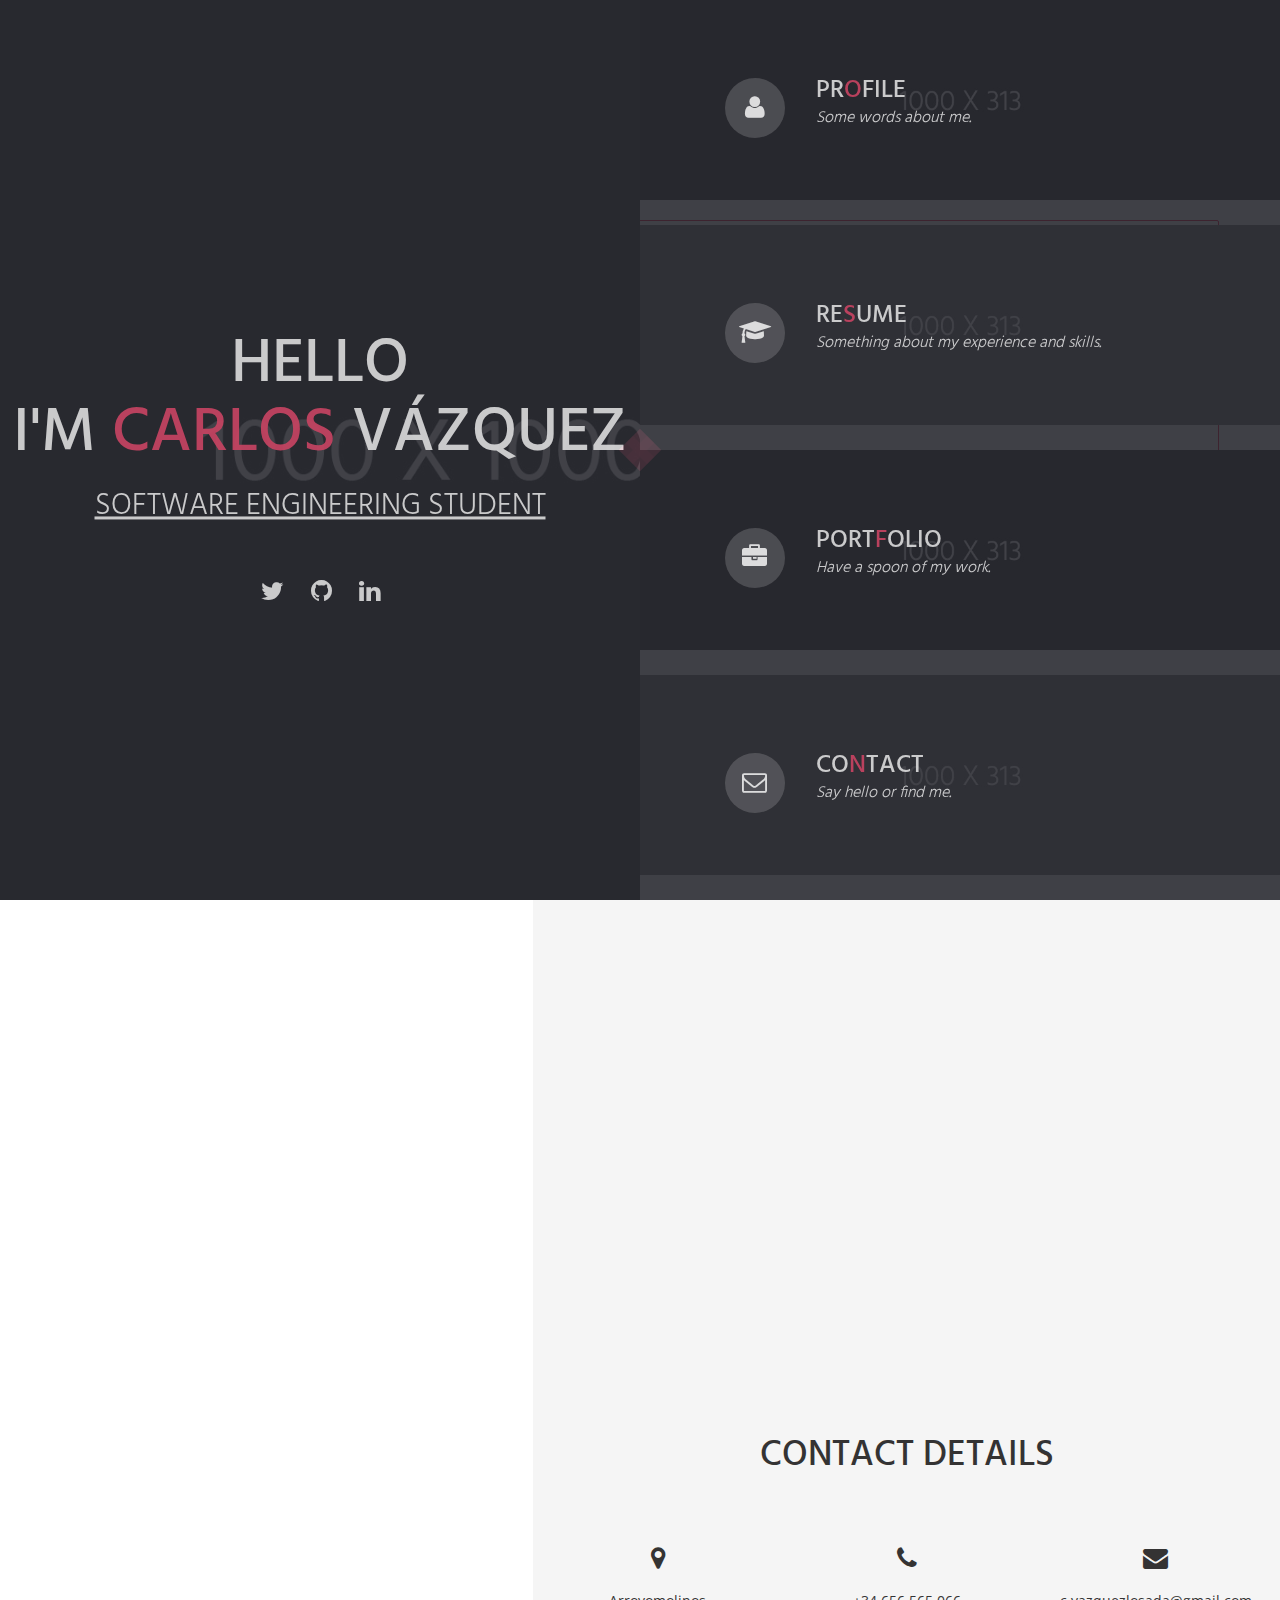
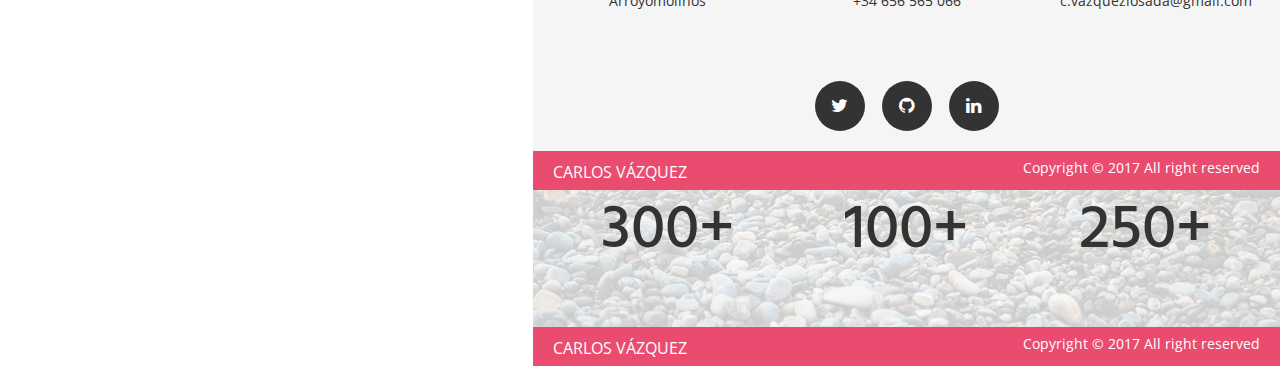
==== commit be65b492: "Updated some projects." ====
--- a/template/index.html
+++ b/template/index.html
@@ -305,18 +305,18 @@
                 <div class="project-container">
                     <div class="project-controls">
                         <button class="filter" data-filter="all">All</button>
-                        <button class="filter" data-filter=".graphic-design">Graphic Design</button>
-                        <button class="filter" data-filter=".web-design">Web Designs</button>
+                        <button class="filter" data-filter=".just-java">Just Java 8</button>
+                        <button class="filter" data-filter=".web-design">Android</button>
                         <button class="filter" data-filter=".app-development">App Development</button>
                     </div>
                     <div class="projet-items clearfix" id="projects">
-                        <div class="col-lg-4 col-md-6 col-sm-4 col-xs-6 mix graphic-design">
+                        <div class="col-lg-4 col-md-6 col-sm-4 col-xs-6 mix just-java">
                             <div class="project">
                                 <img src="images/portfolio/thumbs/image_1.jpg" alt="">
                                 <div class="ovrly">
                                 </div>
                                 <div class="buttons">
-                                    <a href="#" class="fa fa-link"></a>
+                                    <a href="https://github.com/cvazquezlos/Java-Algorithms" class="fa fa-github" target="_blank"></a>
                                     <a href="#portfolio-1" class="fa fa-search show-popup"></a>
                                 </div>
                             </div>
@@ -324,11 +324,11 @@
                         <div class="pop-up-box" id="portfolio-1">
                             <img alt="" src="images/portfolio/image_1.jpg" class=" hidden-xs">
                             <div class="popup-content">
-                                <h3>PROJECT NAME</h3>
-                                <p>
-                                    Quisque in tempor sapien, et cursus neque. Nunc pulvinar diam ac dapibus mollis. Etiam id iaculis lorem. Donec bibendum volutpat ante, eu consequat nisi suscipit at. Etiam interdum augue dolor, id auctor felis volutpat sed. Phasellus id ex ultrices, tempus leo eget, volutpat diam. In sit amet magna faucibus, molestie nisi in, hendrerit libero. Morbi auctor velit sagittis, elementum lorem eget, imperdiet nisl.
-                                </p>
-                                <a href="#">PREVIEW</a>
+                                <h3>Java Algorithms</h3>
+                                <p>
+                                    The poor information about these algorithms made me think on this repository. If you need to find a solution for some of these algorithmic problems on Internet, you will find solutions on pseudocode, scripting languages, other programming languages like C..., but sometimes you need find a solution in Java.
+                                </p>
+                                <a href="https://github.com/cvazquezlos/Java-Algorithms" target="_blank">PREVIEW</a>
                             </div>
                         </div>
                         <div class="col-lg-4 col-md-6 col-sm-4 col-xs-6 mix web-design">
@@ -373,13 +373,13 @@
                                 <a href="#">PREVIEW</a>
                             </div>
                         </div>
-                        <div class="col-lg-4 col-md-6 col-sm-4 col-xs-6 mix graphic-design">
+                        <div class="col-lg-4 col-md-6 col-sm-4 col-xs-6 mix just-java">
                             <div class="project">
                                 <img src="images/portfolio/thumbs/image_4.jpg" alt="">
                                 <div class="ovrly">
                                 </div>
                                 <div class="buttons">
-                                    <a href="#" class="fa fa-link"></a>
+                                    <a href="https://github.com/cvazquezlos/Some-Tools-In-Java" class="fa fa-github" target="_blank"></a>
                                     <a href="#portfolio-4" class="fa fa-search show-popup"></a>
                                 </div>
                             </div>
@@ -387,11 +387,11 @@
                         <div class="pop-up-box" id="portfolio-4">
                             <img alt="" src="images/portfolio/image_4.jpg" class=" hidden-xs">
                             <div class="popup-content">
-                                <h3>PROJECT NAME</h3>
-                                <p>
-                                    Quisque in tempor sapien, et cursus neque. Nunc pulvinar diam ac dapibus mollis. Etiam id iaculis lorem. Donec bibendum volutpat ante, eu consequat nisi suscipit at. Etiam interdum augue dolor, id auctor felis volutpat sed. Phasellus id ex ultrices, tempus leo eget, volutpat diam. In sit amet magna faucibus, molestie nisi in, hendrerit libero. Morbi auctor velit sagittis, elementum lorem eget, imperdiet nisl.
-                                </p>
-                                <a href="#">PREVIEW</a>
+                                <h3>Some tools in Java</h3>
+                                <p>
+                                    A compilation of some tools I have developed using Java.
+                                </p>
+                                <a href="https://github.com/cvazquezlos/Some-Tools-In-Java" target="_blank">PREVIEW</a>
                             </div>
                         </div>
                         <div class="col-lg-4 col-md-6 col-sm-4 col-xs-6 mix web-design">
@@ -457,13 +457,13 @@
                                 <a href="#">PREVIEW</a>
                             </div>
                         </div>
-                        <div class="col-lg-4 col-md-6 col-sm-4 col-xs-6 mix graphic-design">
+                        <div class="col-lg-4 col-md-6 col-sm-4 col-xs-6 mix just-java">
                             <div class="project">
                                 <img src="images/portfolio/thumbs/image_8.jpg" alt="">
                                 <div class="ovrly">
                                 </div>
                                 <div class="buttons">
-                                    <a href="#" class="fa fa-link"></a>
+                                    <a href="https://github.com/cvazquezlos/Snake-game" class="fa fa-github" target="_blank"></a>
                                     <a href="#portfolio-8" class="fa fa-search show-popup"></a>
                                 </div>
                             </div>
@@ -471,11 +471,11 @@
                         <div class="pop-up-box" id="portfolio-8">
                             <img alt="" src="images/portfolio/image_8.jpg" class=" hidden-xs">
                             <div class="popup-content">
-                                <h3>PROJECT NAME</h3>
-                                <p>
-                                    Quisque in tempor sapien, et cursus neque. Nunc pulvinar diam ac dapibus mollis. Etiam id iaculis lorem. Donec bibendum volutpat ante, eu consequat nisi suscipit at. Etiam interdum augue dolor, id auctor felis volutpat sed. Phasellus id ex ultrices, tempus leo eget, volutpat diam. In sit amet magna faucibus, molestie nisi in, hendrerit libero. Morbi auctor velit sagittis, elementum lorem eget, imperdiet nisl.
-                                </p>
-                                <a href="#">PREVIEW</a>
+                                <h3>Snake game</h3>
+                                <p>
+                                    Developed more than 30 years ago, this game is a simulation of the classic snake game included in Nokia mobile phones at 1998. This implementation is developed in Java, using Design Patterns.
+                                </p>
+                                <a href="https://github.com/cvazquezlos/Snake-game" target="_blank">PREVIEW</a>
                             </div>
                         </div>
                         <div class="col-lg-4 col-md-6 col-sm-4 col-xs-6 mix app-development">
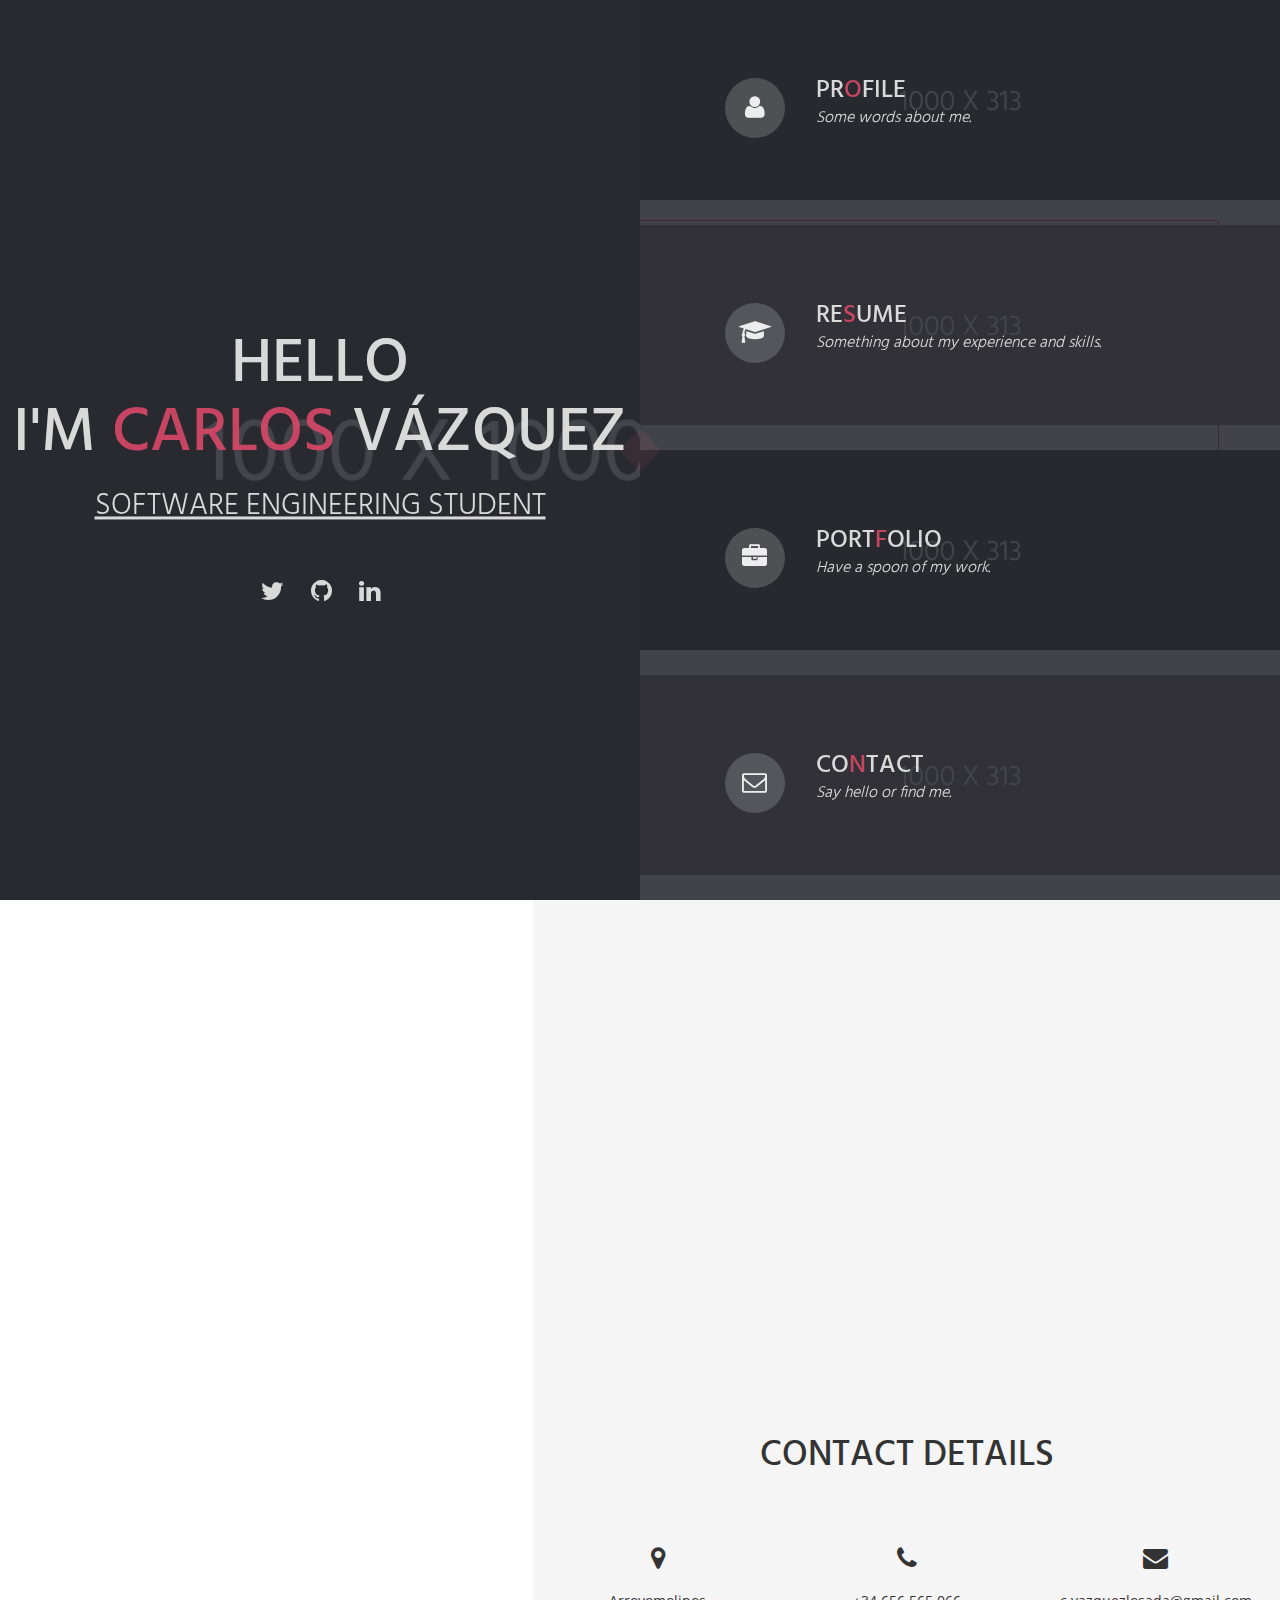
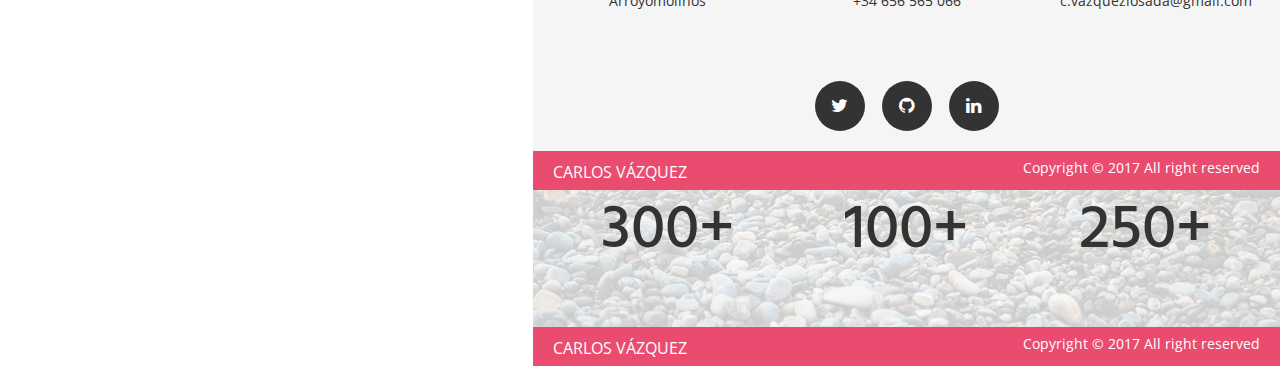
==== commit d7f22ece: "Fixed portfolio items." ====
--- a/template/index.html
+++ b/template/index.html
@@ -295,249 +295,228 @@
         <div class="image-container col-md-5 col-sm-12">
             <div class="mask">
             </div>
-            <div class="main-heading">
-                <h1>POR<span>T</span>FOLIO</h1>
-            </div>
-        </div>
-        <div class="content-container col-md-7 col-sm-12">
-            <div class="portfolio">
-                <h2 class="small-heading">PORTFOLIO</h2>
-                <div class="project-container">
-                    <div class="project-controls">
-                        <button class="filter" data-filter="all">All</button>
-                        <button class="filter" data-filter=".just-java">Just Java 8</button>
-                        <button class="filter" data-filter=".web-design">Android</button>
-                        <button class="filter" data-filter=".app-development">App Development</button>
-                    </div>
-                    <div class="projet-items clearfix" id="projects">
-                        <div class="col-lg-4 col-md-6 col-sm-4 col-xs-6 mix just-java">
-                            <div class="project">
-                                <img src="images/portfolio/thumbs/image_1.jpg" alt="">
-                                <div class="ovrly">
-                                </div>
-                                <div class="buttons">
-                                    <a href="https://github.com/cvazquezlos/Java-Algorithms" class="fa fa-github" target="_blank"></a>
-                                    <a href="#portfolio-1" class="fa fa-search show-popup"></a>
-                                </div>
-                            </div>
-                        </div>
-                        <div class="pop-up-box" id="portfolio-1">
-                            <img alt="" src="images/portfolio/image_1.jpg" class=" hidden-xs">
-                            <div class="popup-content">
-                                <h3>Java Algorithms</h3>
-                                <p>
-                                    The poor information about these algorithms made me think on this repository. If you need to find a solution for some of these algorithmic problems on Internet, you will find solutions on pseudocode, scripting languages, other programming languages like C..., but sometimes you need find a solution in Java.
-                                </p>
-                                <a href="https://github.com/cvazquezlos/Java-Algorithms" target="_blank">PREVIEW</a>
-                            </div>
-                        </div>
-                        <div class="col-lg-4 col-md-6 col-sm-4 col-xs-6 mix web-design">
-                            <div class="project">
-                                <img src="images/portfolio/thumbs/image_2.jpg" alt="">
-                                <div class="ovrly">
-                                </div>
-                                <div class="buttons">
-                                    <a href="#" class="fa fa-link"></a>
-                                    <a href="#portfolio-2" class="fa fa-search show-popup"></a>
-                                </div>
-                            </div>
-                        </div>
-                        <div class="pop-up-box" id="portfolio-2">
-                            <img alt="" src="images/portfolio/image_2.jpg" class=" hidden-xs">
-                            <div class="popup-content">
-                                <h3>PROJECT NAME</h3>
-                                <p>
-                                    Quisque in tempor sapien, et cursus neque. Nunc pulvinar diam ac dapibus mollis. Etiam id iaculis lorem. Donec bibendum volutpat ante, eu consequat nisi suscipit at. Etiam interdum augue dolor, id auctor felis volutpat sed. Phasellus id ex ultrices, tempus leo eget, volutpat diam. In sit amet magna faucibus, molestie nisi in, hendrerit libero. Morbi auctor velit sagittis, elementum lorem eget, imperdiet nisl.
-                                </p>
-                                <a href="#">PREVIEW</a>
-                            </div>
-                        </div>
-                        <div class="col-lg-4 col-md-6 col-sm-4 col-xs-6 mix app-development">
-                            <div class="project">
-                                <img src="images/portfolio/thumbs/image_3.jpg" alt="">
-                                <div class="ovrly">
-                                </div>
-                                <div class="buttons">
-                                    <a href="#" class="fa fa-link"></a>
-                                    <a href="#portfolio-3" class="fa fa-search show-popup"></a>
-                                </div>
-                            </div>
-                        </div>
-                        <div class="pop-up-box" id="portfolio-3">
-                            <img alt="" src="images/portfolio/image_3.jpg" class=" hidden-xs">
-                            <div class="popup-content">
-                                <h3>PROJECT NAME</h3>
-                                <p>
-                                    Quisque in tempor sapien, et cursus neque. Nunc pulvinar diam ac dapibus mollis. Etiam id iaculis lorem. Donec bibendum volutpat ante, eu consequat nisi suscipit at. Etiam interdum augue dolor, id auctor felis volutpat sed. Phasellus id ex ultrices, tempus leo eget, volutpat diam. In sit amet magna faucibus, molestie nisi in, hendrerit libero. Morbi auctor velit sagittis, elementum lorem eget, imperdiet nisl.
-                                </p>
-                                <a href="#">PREVIEW</a>
-                            </div>
-                        </div>
-                        <div class="col-lg-4 col-md-6 col-sm-4 col-xs-6 mix just-java">
-                            <div class="project">
-                                <img src="images/portfolio/thumbs/image_4.jpg" alt="">
-                                <div class="ovrly">
-                                </div>
-                                <div class="buttons">
-                                    <a href="https://github.com/cvazquezlos/Some-Tools-In-Java" class="fa fa-github" target="_blank"></a>
-                                    <a href="#portfolio-4" class="fa fa-search show-popup"></a>
-                                </div>
-                            </div>
-                        </div>
-                        <div class="pop-up-box" id="portfolio-4">
-                            <img alt="" src="images/portfolio/image_4.jpg" class=" hidden-xs">
-                            <div class="popup-content">
-                                <h3>Some tools in Java</h3>
-                                <p>
-                                    A compilation of some tools I have developed using Java.
-                                </p>
-                                <a href="https://github.com/cvazquezlos/Some-Tools-In-Java" target="_blank">PREVIEW</a>
-                            </div>
-                        </div>
-                        <div class="col-lg-4 col-md-6 col-sm-4 col-xs-6 mix web-design">
-                            <div class="project">
-                                <img src="images/portfolio/thumbs/image_5.jpg" alt="">
-                                <div class="ovrly">
-                                </div>
-                                <div class="buttons">
-                                    <a href="#" class="fa fa-link"></a>
-                                    <a href="#portfolio-5" class="fa fa-search show-popup"></a>
-                                </div>
-                            </div>
-                        </div>
-                        <div class="pop-up-box" id="portfolio-5">
-                            <img alt="" src="images/portfolio/image_5.jpg" class=" hidden-xs">
-                            <div class="popup-content">
-                                <h3>PROJECT NAME</h3>
-                                <p>
-                                    Quisque in tempor sapien, et cursus neque. Nunc pulvinar diam ac dapibus mollis. Etiam id iaculis lorem. Donec bibendum volutpat ante, eu consequat nisi suscipit at. Etiam interdum augue dolor, id auctor felis volutpat sed. Phasellus id ex ultrices, tempus leo eget, volutpat diam. In sit amet magna faucibus, molestie nisi in, hendrerit libero. Morbi auctor velit sagittis, elementum lorem eget, imperdiet nisl.
-                                </p>
-                                <a href="#">PREVIEW</a>
-                            </div>
-                        </div>
-                        <div class="col-lg-4 col-md-6 col-sm-4 col-xs-6 mix app-development">
-                            <div class="project">
-                                <img src="images/portfolio/thumbs/image_6.jpg" alt="">
-                                <div class="ovrly">
-                                </div>
-                                <div class="buttons">
-                                    <a href="#" class="fa fa-link"></a>
-                                    <a href="#portfolio-6" class="fa fa-search show-popup"></a>
-                                </div>
-                            </div>
-                        </div>
-                        <div class="pop-up-box" id="portfolio-6">
-                            <img alt="" src="images/portfolio/image_6.jpg" class=" hidden-xs">
-                            <div class="popup-content">
-                                <h3>PROJECT NAME</h3>
-                                <p>
-                                    Quisque in tempor sapien, et cursus neque. Nunc pulvinar diam ac dapibus mollis. Etiam id iaculis lorem. Donec bibendum volutpat ante, eu consequat nisi suscipit at. Etiam interdum augue dolor, id auctor felis volutpat sed. Phasellus id ex ultrices, tempus leo eget, volutpat diam. In sit amet magna faucibus, molestie nisi in, hendrerit libero. Morbi auctor velit sagittis, elementum lorem eget, imperdiet nisl.
-                                </p>
-                                <a href="#">PREVIEW</a>
-                            </div>
-                        </div>
-                        <div class="col-lg-4 col-md-6 col-sm-4 col-xs-6 mix web-design">
-                            <div class="project">
-                                <img src="images/portfolio/thumbs/image_7.jpg" alt="">
-                                <div class="ovrly">
-                                </div>
-                                <div class="buttons">
-                                    <a href="#" class="fa fa-link"></a>
-                                    <a href="#portfolio-7" class="fa fa-search show-popup"></a>
-                                </div>
-                            </div>
-                        </div>
-                        <div class="pop-up-box" id="portfolio-7">
-                            <img alt="" src="images/portfolio/image_7.jpg" class=" hidden-xs">
-                            <div class="popup-content">
-                                <h3>PROJECT NAME</h3>
-                                <p>
-                                    Quisque in tempor sapien, et cursus neque. Nunc pulvinar diam ac dapibus mollis. Etiam id iaculis lorem. Donec bibendum volutpat ante, eu consequat nisi suscipit at. Etiam interdum augue dolor, id auctor felis volutpat sed. Phasellus id ex ultrices, tempus leo eget, volutpat diam. In sit amet magna faucibus, molestie nisi in, hendrerit libero. Morbi auctor velit sagittis, elementum lorem eget, imperdiet nisl.
-                                </p>
-                                <a href="#">PREVIEW</a>
-                            </div>
-                        </div>
-                        <div class="col-lg-4 col-md-6 col-sm-4 col-xs-6 mix just-java">
-                            <div class="project">
-                                <img src="images/portfolio/thumbs/image_8.jpg" alt="">
-                                <div class="ovrly">
-                                </div>
-                                <div class="buttons">
-                                    <a href="https://github.com/cvazquezlos/Snake-game" class="fa fa-github" target="_blank"></a>
-                                    <a href="#portfolio-8" class="fa fa-search show-popup"></a>
-                                </div>
-                            </div>
-                        </div>
-                        <div class="pop-up-box" id="portfolio-8">
-                            <img alt="" src="images/portfolio/image_8.jpg" class=" hidden-xs">
-                            <div class="popup-content">
-                                <h3>Snake game</h3>
-                                <p>
-                                    Developed more than 30 years ago, this game is a simulation of the classic snake game included in Nokia mobile phones at 1998. This implementation is developed in Java, using Design Patterns.
-                                </p>
-                                <a href="https://github.com/cvazquezlos/Snake-game" target="_blank">PREVIEW</a>
-                            </div>
-                        </div>
-                        <div class="col-lg-4 col-md-6 col-sm-4 col-xs-6 mix app-development">
-                            <div class="project">
-                                <img src="images/portfolio/thumbs/image_9.jpg" alt="">
-                                <div class="ovrly">
-                                </div>
-                                <div class="buttons">
-                                    <a href="#" class="fa fa-link"></a>
-                                    <a href="#portfolio-9" class="fa fa-search show-popup"></a>
-                                </div>
-                            </div>
-                        </div>
-                        <div class="pop-up-box" id="portfolio-9">
-                            <img alt="" src="images/portfolio/image_9.jpg" class=" hidden-xs">
-                            <div class="popup-content">
-                                <h3>PROJECT NAME</h3>
-                                <p>
-                                    Quisque in tempor sapien, et cursus neque. Nunc pulvinar diam ac dapibus mollis. Etiam id iaculis lorem. Donec bibendum volutpat ante, eu consequat nisi suscipit at. Etiam interdum augue dolor, id auctor felis volutpat sed. Phasellus id ex ultrices, tempus leo eget, volutpat diam. In sit amet magna faucibus, molestie nisi in, hendrerit libero. Morbi auctor velit sagittis, elementum lorem eget, imperdiet nisl.
-                                </p>
-                                <a href="#">PREVIEW</a>
-                            </div>
-                        </div>
-                        <div class="col-lg-4 col-md-6 col-sm-4 col-xs-6 mix web-design">
-                            <div class="project">
-                                <img src="images/portfolio/thumbs/image_10.jpg" alt="">
-                                <div class="ovrly">
-                                </div>
-                                <div class="buttons">
-                                    <a href="#" class="fa fa-link"></a>
-                                    <a href="#portfolio-10" class="fa fa-search show-popup"></a>
-                                </div>
-                            </div>
-                        </div>
-                        <div class="pop-up-box" id="portfolio-10">
-                            <img alt="" src="images/portfolio/image_10.jpg" class=" hidden-xs">
-                            <div class="popup-content">
-                                <h3>PROJECT NAME</h3>
-                                <p>
-                                    Quisque in tempor sapien, et cursus neque. Nunc pulvinar diam ac dapibus mollis. Etiam id iaculis lorem. Donec bibendum volutpat ante, eu consequat nisi suscipit at. Etiam interdum augue dolor, id auctor felis volutpat sed. Phasellus id ex ultrices, tempus leo eget, volutpat diam. In sit amet magna faucibus, molestie nisi in, hendrerit libero. Morbi auctor velit sagittis, elementum lorem eget, imperdiet nisl.
-                                </p>
-                                <a href="#">PREVIEW</a>
-                            </div>
-                        </div>
-                    </div>
-                </div>
-            </div>
-            <div class="testimonials clearfix">
-                <h2 class="small-heading">SOME WORDS FROM CLIENTS</h2>
-                <div class="testimonials-container col-sm-10 col-sm-offset-1">
-                    <div class="owl-carousel">
-                        <div>
-                            <p>
-                                <i class="fa fa-quote-left"></i>Lorem ipsum dolor sit amet, consectetur adipiscing elit. Curabitur ullamcorper aliquet nulla, eget feugiat mi pellentesque sed. In neque erat, vulputate eu justo et, posuere scelerisque nulla.<i class="fa fa-quote-right"></i>
-                            </p>
-                            <h3>Justin Peterson</h3>
-                        </div>
-                        <div>
-                            <p>
-                                <i class="fa fa-quote-left"></i>Sed vulputate nibh id molestie efficitur. Maecenas cursus est a quam ullamcorper, eu iaculis ullamcorper. Maecenas pretium aliquet mi, tincidunt semper lectus rutrum et.<i class="fa fa-quote-right"></i>
-                            </p>
-                            <h3>Cristina Devis</h3>
+<div class="main-heading">
+    <h1>POR<span>T</span>FOLIO</h1>
+</div>
+</div>
+<div class="content-container col-md-7 col-sm-12">
+    <div class="portfolio">
+        <h2 class="small-heading">PORTFOLIO</h2>
+        <div class="project-container">
+            <div class="project-controls">
+                <button class="filter" data-filter="all">All</button>
+                <button class="filter" data-filter=".just-java">Just Java 8</button>
+                <button class="filter" data-filter=".android">Android</button>
+                <button class="filter" data-filter=".web-development">Web development</button>
+            </div>
+            <div class="projet-items clearfix" id="projects">
+                <div class="col-lg-4 col-md-6 col-sm-4 col-xs-6 mix web-development">
+                    <div class="project">
+                        <img src="images/portfolio/thumbs/image_10.jpg" alt="">
+                        <div class="ovrly">
+                        </div>
+                        <div class="buttons">
+                            <a href="https://github.com/cvazquezlos/BREMS-Library-App" class="fa fa-github" target="_blank"></a>
+                            <a href="#portfolio-10" class="fa fa-search show-popup"></a>
+                        </div>
+                    </div>
+                </div>
+                <div class="pop-up-box" id="portfolio-10">
+                    <img alt="" src="images/portfolio/image_10.jpg" class=" hidden-xs">
+                    <div class="popup-content">
+                        <h3>BREMS - Book Reserve Management System</h3>
+                        <p>
+                            Online management of resources (books and magazines) in a library. Each resource has a copy which a reader can reserve. This resource will be taken by a reader for 30 days (in case of a books) and for 2 days (in case of magazines). An administrator will manage the resource loans, resource stock and resource copies. Web functionality deppends on type of user (administrator o reader).
+                        </p>
+                        <a href="https://github.com/cvazquezlos/BREMS-Library-App" target="_blank">PREVIEW</a>
+                    </div>
+                </div>
+                <div class="col-lg-4 col-md-6 col-sm-4 col-xs-6 mix android">
+                    <div class="project">
+                        <img src="images/portfolio/thumbs/image_7.jpg" alt="">
+                        <div class="ovrly">
+                        </div>
+                        <div class="buttons">
+                            <a href="https://github.com/cvazquezlos/Space-Invaders" class="fa fa-github" target="_blank"></a>
+                            <a href="#portfolio-7" class="fa fa-search show-popup"></a>
+                        </div>
+                    </div>
+                </div>
+                <div class="pop-up-box" id="portfolio-7">
+                    <img alt="" src="images/portfolio/image_7.jpg" class=" hidden-xs">
+                    <div class="popup-content">
+                        <h3>Space Invaders</h3>
+                        <p>
+                            Android emulated game of classic Space Invaders.
+                        </p>
+                        <a href="https://github.com/cvazquezlos/Space-Invaders" target="_blank">PREVIEW</a>
+                    </div>
+                </div>
+                <div class="col-lg-4 col-md-6 col-sm-4 col-xs-6 mix web-development">
+                    <div class="project">
+                        <img src="images/portfolio/thumbs/image_6.jpg" alt="">
+                        <div class="ovrly">
+                        </div>
+                        <div class="buttons">
+                            <a href="https://github.com/cvazquezlos/lydiasanchezpsicologa.com" class="fa fa-github" target="_blank"></a>
+                            <a href="#portfolio-6" class="fa fa-search show-popup"></a>
+                        </div>
+                    </div>
+                </div>
+                <div class="pop-up-box" id="portfolio-6">
+                    <img alt="" src="images/portfolio/image_6.jpg" class=" hidden-xs">
+                    <div class="popup-content">
+                        <h3>Lidia Sánchez</h3>
+                        <p>
+                            No description provided.
+                        </p>
+                        <a href="https://github.com/cvazquezlos/lydiasanchezpsicologa.com" target="_blank">PREVIEW</a>
+                    </div>
+                </div>
+                <div class="col-lg-4 col-md-6 col-sm-4 col-xs-6 mix android">
+                    <div class="project">
+                        <img src="images/portfolio/thumbs/image_3.jpg" alt="">
+                        <div class="ovrly">
+                        </div>
+                        <div class="buttons">
+                            <a href="https://github.com/cvazquezlos/Lifez" class="fa fa-github" target="_blank"></a>
+                            <a href="#portfolio-3" class="fa fa-search show-popup"></a>
+                        </div>
+                    </div>
+                </div>
+                <div class="pop-up-box" id="portfolio-3">
+                    <img alt="" src="images/portfolio/image_3.jpg" class=" hidden-xs">
+                    <div class="popup-content">
+                        <h3>Lifez</h3>
+                        <p>
+                            Android application which shows 5 tips to improve some areas of daily life. It's a great way to take care of the body, with valid advices for any person, of any age, wherever it is.
+                        </p>
+                        <a href="https://github.com/cvazquezlos/Lifez" target="_blank">PREVIEW</a>
+                    </div>
+                </div>
+                <div class="col-lg-4 col-md-6 col-sm-4 col-xs-6 mix web-development">
+                    <div class="project">
+                        <img src="images/portfolio/thumbs/image_5.jpg" alt="">
+                        <div class="ovrly">
+                        </div>
+                        <div class="buttons">
+                            <a href="https://github.com/cvazquezlos/marinahurtado.com" class="fa fa-github" target="_blank"></a>
+                            <a href="#portfolio-5" class="fa fa-search show-popup"></a>
+                        </div>
+                    </div>
+                </div>
+                <div class="pop-up-box" id="portfolio-5">
+                    <img alt="" src="images/portfolio/image_5.jpg" class=" hidden-xs">
+                    <div class="popup-content">
+                        <h3>Marina Hurtado Alia<br>(marinahurtado.com)</h3>
+                        <p>
+                            Marina Hurtado Alia is a dog coach who lives in Madrid, Spain.
+                        </p>
+                        <a href="https://github.com/cvazquezlos/marinahurtado.com" target="_blank">PREVIEW</a>
+                    </div>
+                </div>
+                <div class="col-lg-4 col-md-6 col-sm-4 col-xs-6 mix just-java">
+                    <div class="project">
+                        <img src="images/portfolio/thumbs/image_1.jpg" alt="">
+                        <div class="ovrly">
+                        </div>
+                        <div class="buttons">
+                            <a href="https://github.com/cvazquezlos/Java-Algorithms" class="fa fa-github" target="_blank"></a>
+                            <a href="#portfolio-1" class="fa fa-search show-popup"></a>
+                        </div>
+                    </div>
+                </div>
+                <div class="pop-up-box" id="portfolio-1">
+                    <img alt="" src="images/portfolio/image_1.jpg" class=" hidden-xs">
+                    <div class="popup-content">
+                        <h3>Java Algorithms</h3>
+                        <p>
+                            The poor information about these algorithms made me think on this repository. If you need to find a solution for some of these algorithmic problems on Internet, you will find solutions on pseudocode, scripting languages, other programming languages like C..., but sometimes you need find a solution in Java.
+                        </p>
+                        <a href="https://github.com/cvazquezlos/Java-Algorithms" target="_blank">PREVIEW</a>
+                    </div>
+                </div>
+                <div class="col-lg-4 col-md-6 col-sm-4 col-xs-6 mix just-java">
+                    <div class="project">
+                        <img src="images/portfolio/thumbs/image_4.jpg" alt="">
+                        <div class="ovrly">
+                        </div>
+                        <div class="buttons">
+                            <a href="https://github.com/cvazquezlos/Some-Tools-In-Java" class="fa fa-github" target="_blank"></a>
+                            <a href="#portfolio-4" class="fa fa-search show-popup"></a>
+                        </div>
+                    </div>
+                </div>
+                <div class="pop-up-box" id="portfolio-4">
+                    <img alt="" src="images/portfolio/image_4.jpg" class=" hidden-xs">
+                    <div class="popup-content">
+                        <h3>Some tools in Java</h3>
+                        <p>
+                            A compilation of some tools I have developed using Java.
+                        </p>
+                        <a href="https://github.com/cvazquezlos/Some-Tools-In-Java" target="_blank">PREVIEW</a>
+                    </div>
+                </div>
+                <div class="col-lg-4 col-md-6 col-sm-4 col-xs-6 mix just-java">
+                    <div class="project">
+                        <img src="images/portfolio/thumbs/image_8.jpg" alt="">
+                        <div class="ovrly">
+                        </div>
+                        <div class="buttons">
+                            <a href="https://github.com/cvazquezlos/Snake-game" class="fa fa-github" target="_blank"></a>
+                            <a href="#portfolio-8" class="fa fa-search show-popup"></a>
+                        </div>
+                    </div>
+                </div>
+                <div class="pop-up-box" id="portfolio-8">
+                    <img alt="" src="images/portfolio/image_8.jpg" class=" hidden-xs">
+                    <div class="popup-content">
+                        <h3>Snake game</h3>
+                        <p>
+                            Developed more than 30 years ago, this game is a simulation of the classic snake game included in Nokia mobile phones at 1998. This implementation is developed in Java, using Design Patterns.
+                        </p>
+                        <a href="https://github.com/cvazquezlos/Snake-game" target="_blank">PREVIEW</a>
+                    </div>
+                </div>
+                <div class="col-lg-4 col-md-6 col-sm-4 col-xs-6 mix web-development">
+                    <div class="project">
+                        <img src="images/portfolio/thumbs/image_2.jpg" alt="">
+                        <div class="ovrly">
+                        </div>
+                        <div class="buttons">
+                            <a href="https://github.com/cvazquezlos/Binary-Lab" class="fa fa-github" target="_blank"></a>
+                            <a href="#portfolio-2" class="fa fa-search show-popup"></a>
+                        </div>
+                    </div>
+                </div>
+                <div class="pop-up-box" id="portfolio-2">
+                    <img alt="" src="images/portfolio/image_2.jpg" class=" hidden-xs">
+                    <div class="popup-content">
+                        <h3>Binary Lab</h3>
+                        <p>
+                            Binary Lab is an private service which consists on webpages building and marketing techniques to improve our customers bussiness value.
+                        </p>
+                        <a href="https://github.com/cvazquezlos/Binary-Lab" target="_blank">PREVIEW</a>
+                    </div>
+                </div>
+            </div>
+        </div>
+    </div>
+    <div class="testimonials clearfix">
+        <h2 class="small-heading">SOME WORDS FROM CLIENTS</h2>
+        <div class="testimonials-container col-sm-10 col-sm-offset-1">
+            <div class="owl-carousel">
+                <div>
+                    <p>
+                        <i class="fa fa-quote-left"></i>Lorem ipsum dolor sit amet, consectetur adipiscing elit. Curabitur ullamcorper aliquet nulla, eget feugiat mi pellentesque sed. In neque erat, vulputate eu justo et, posuere scelerisque nulla.<i class="fa fa-quote-right"></i>
+                    </p>
+                    <h3>Justin Peterson</h3>
+                </div>
+                <div>
+                    <p>
+                        <i class="fa fa-quote-left"></i>Sed vulputate nibh id molestie efficitur. Maecenas cursus est a quam ullamcorper, eu iaculis ullamcorper. Maecenas pretium aliquet mi, tincidunt semper lectus rutrum et.<i class="fa fa-quote-right"></i>
+                    </p>
+                    <h3>Cristina Devis</h3>
                         </div>
                         <div>
                             <p>
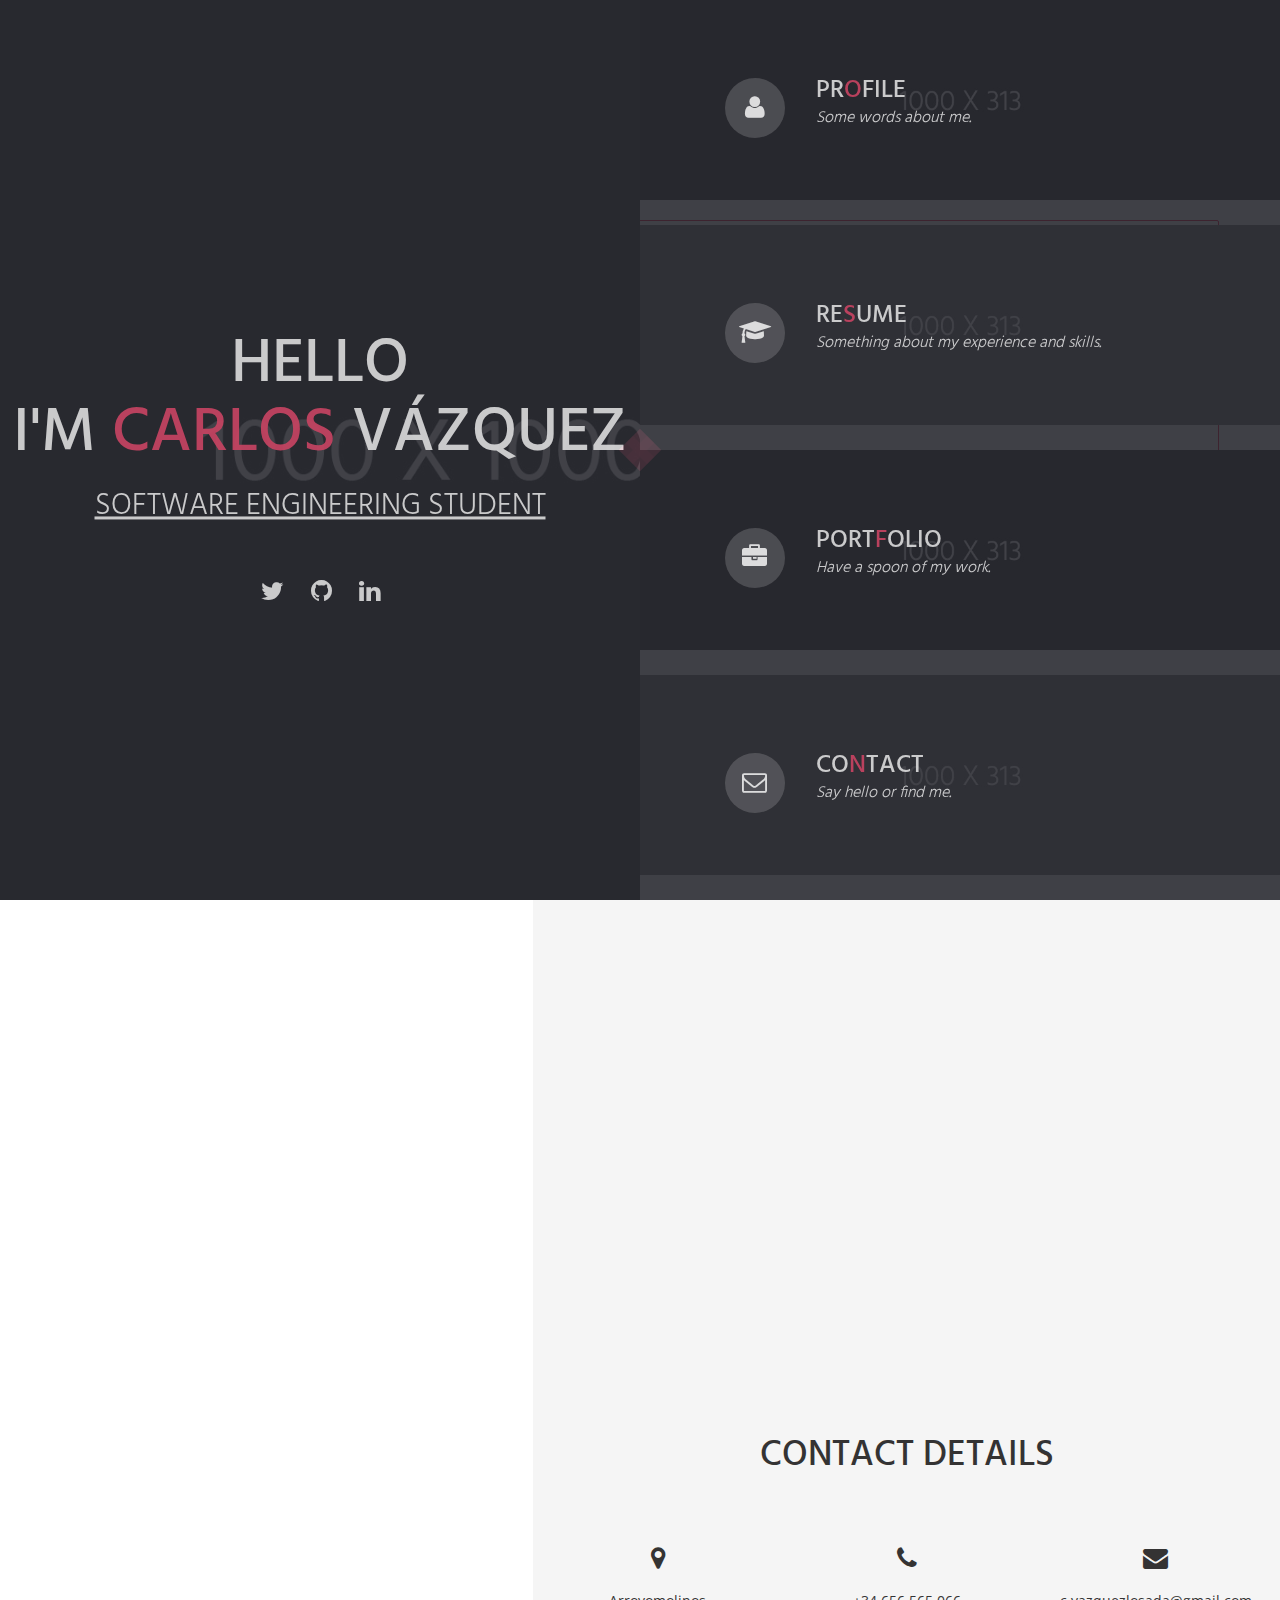
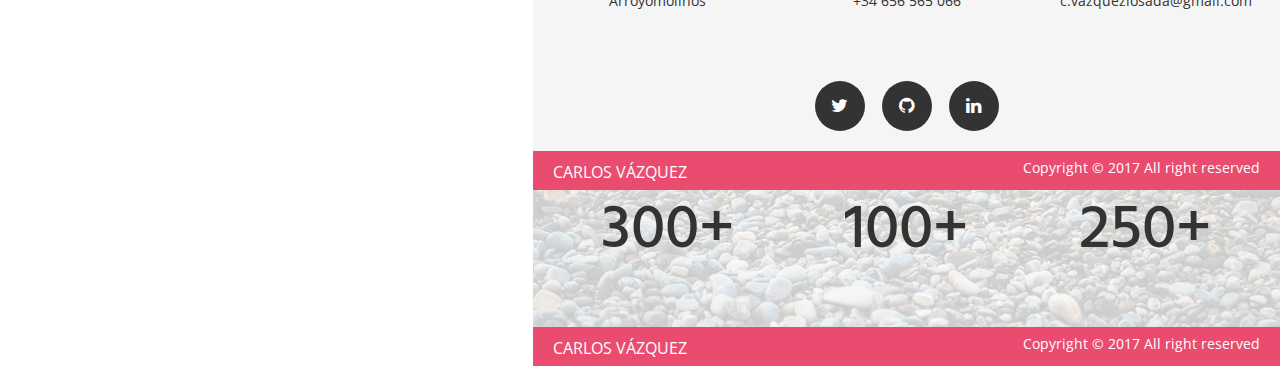
==== commit a0052617: "Added some portfolio images." ====
--- a/template/index.html
+++ b/template/index.html
@@ -459,7 +459,7 @@
                 </div>
                 <div class="col-lg-4 col-md-6 col-sm-4 col-xs-6 mix just-java">
                     <div class="project">
-                        <img src="images/portfolio/thumbs/image_8.jpg" alt="">
+                        <img src="images/portfolio/thumbs/image_8.png" alt="">
                         <div class="ovrly">
                         </div>
                         <div class="buttons">
@@ -469,7 +469,7 @@
                     </div>
                 </div>
                 <div class="pop-up-box" id="portfolio-8">
-                    <img alt="" src="images/portfolio/image_8.jpg" class=" hidden-xs">
+                    <img alt="" src="images/portfolio/image_8.png" class=" hidden-xs">
                     <div class="popup-content">
                         <h3>Snake game</h3>
                         <p>
@@ -480,7 +480,7 @@
                 </div>
                 <div class="col-lg-4 col-md-6 col-sm-4 col-xs-6 mix web-development">
                     <div class="project">
-                        <img src="images/portfolio/thumbs/image_2.jpg" alt="">
+                        <img src="images/portfolio/thumbs/image_2.png" alt="">
                         <div class="ovrly">
                         </div>
                         <div class="buttons">
@@ -490,7 +490,7 @@
                     </div>
                 </div>
                 <div class="pop-up-box" id="portfolio-2">
-                    <img alt="" src="images/portfolio/image_2.jpg" class=" hidden-xs">
+                    <img alt="" src="images/portfolio/image_2.png" class=" hidden-xs">
                     <div class="popup-content">
                         <h3>Binary Lab</h3>
                         <p>
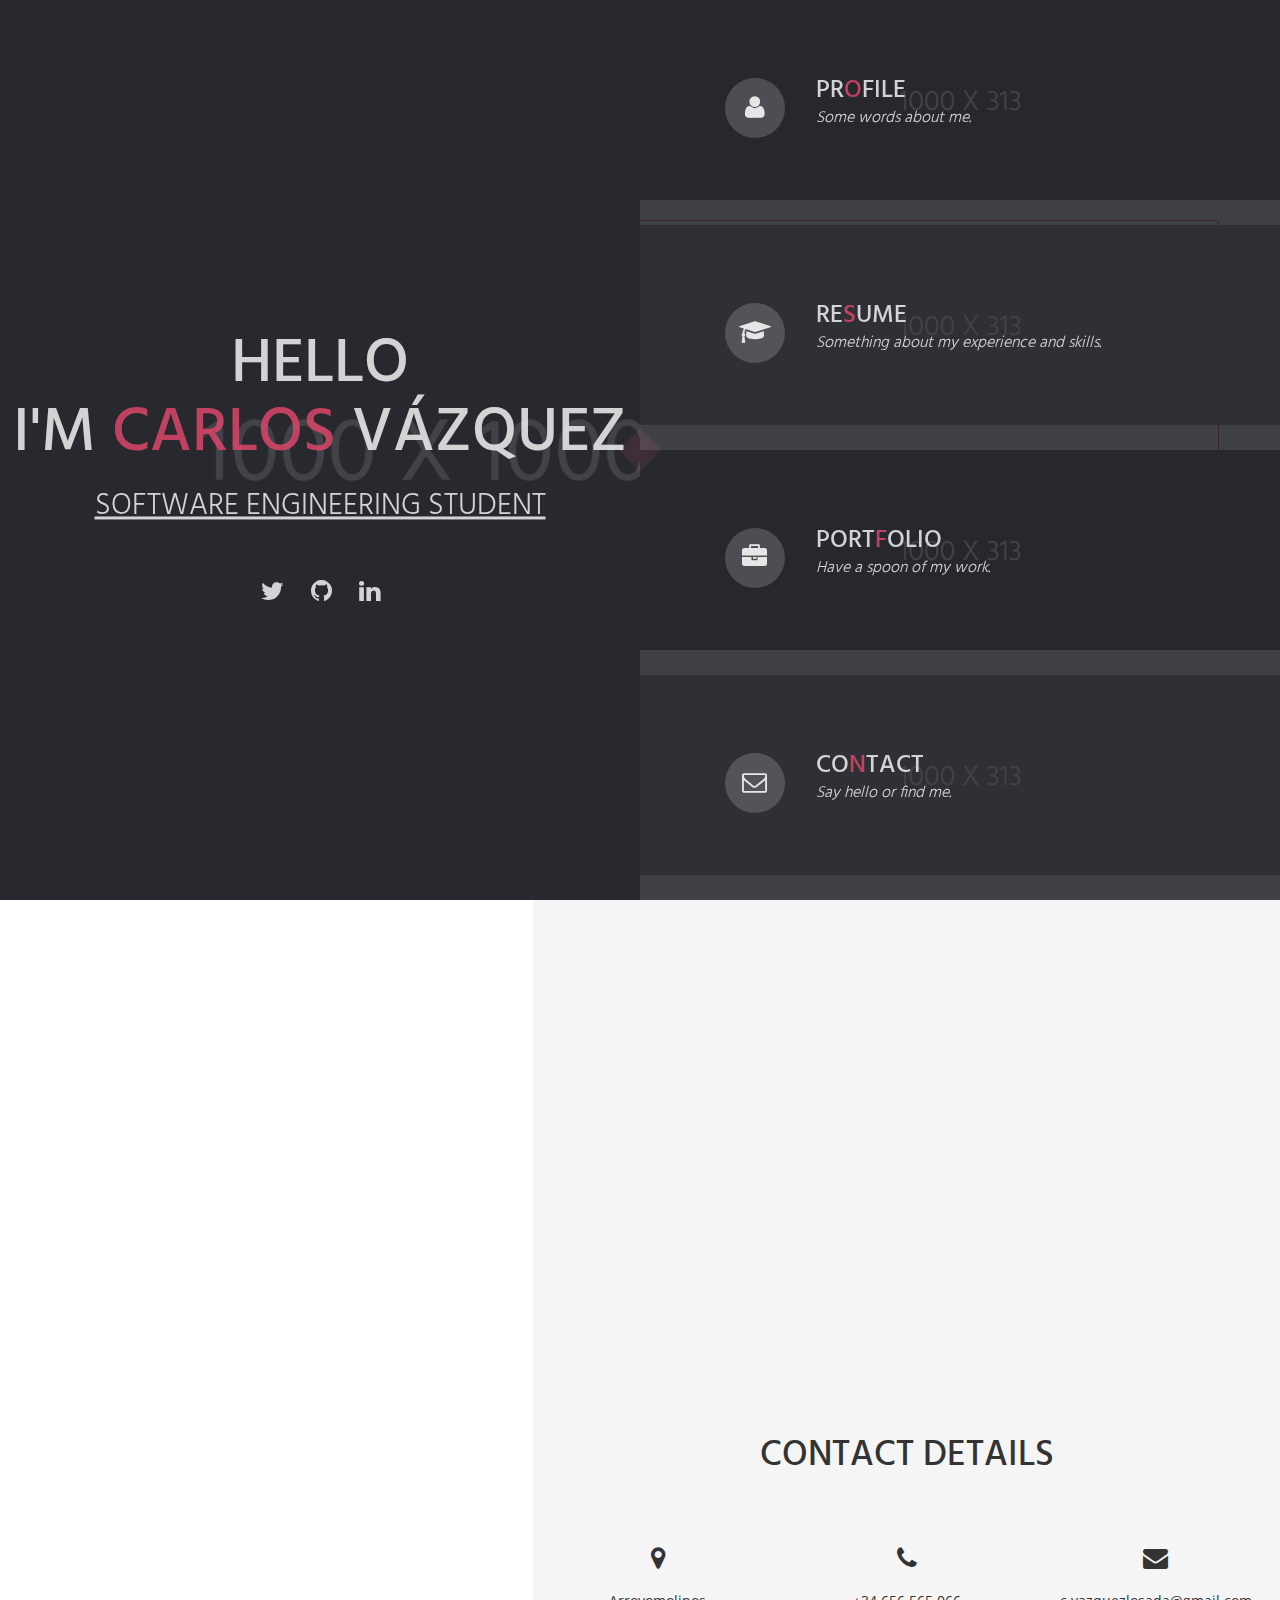
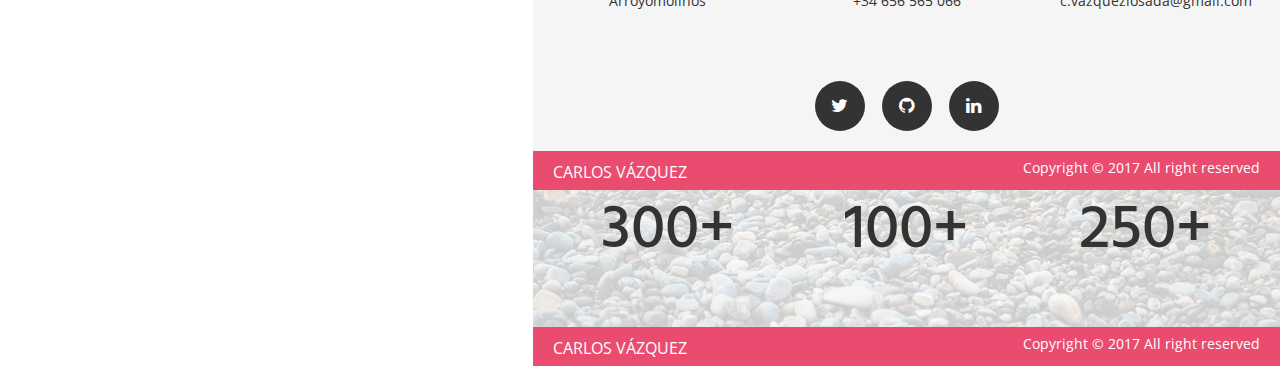
==== commit dc6914ac: "Updated project images in portfolio section." ====
--- a/template/index.html
+++ b/template/index.html
@@ -221,7 +221,7 @@
                         <div class="education-content">
                             <h3>University of Rey Juan Carlos<span> / October 2013 - NOW</span></h3>
                             <p>
-                                At this moment, I'm studying Software Engineering at URJC in Móstoles, Madrid. 
+                                At this moment, I'm studying Software Engineering at URJC in Móstoles, Madrid.
                             </p>
                         </div>
                     </div>
@@ -295,228 +295,228 @@
         <div class="image-container col-md-5 col-sm-12">
             <div class="mask">
             </div>
-<div class="main-heading">
-    <h1>POR<span>T</span>FOLIO</h1>
-</div>
-</div>
-<div class="content-container col-md-7 col-sm-12">
-    <div class="portfolio">
-        <h2 class="small-heading">PORTFOLIO</h2>
-        <div class="project-container">
-            <div class="project-controls">
-                <button class="filter" data-filter="all">All</button>
-                <button class="filter" data-filter=".just-java">Just Java 8</button>
-                <button class="filter" data-filter=".android">Android</button>
-                <button class="filter" data-filter=".web-development">Web development</button>
-            </div>
-            <div class="projet-items clearfix" id="projects">
-                <div class="col-lg-4 col-md-6 col-sm-4 col-xs-6 mix web-development">
-                    <div class="project">
-                        <img src="images/portfolio/thumbs/image_10.jpg" alt="">
-                        <div class="ovrly">
-                        </div>
-                        <div class="buttons">
-                            <a href="https://github.com/cvazquezlos/BREMS-Library-App" class="fa fa-github" target="_blank"></a>
-                            <a href="#portfolio-10" class="fa fa-search show-popup"></a>
-                        </div>
-                    </div>
-                </div>
-                <div class="pop-up-box" id="portfolio-10">
-                    <img alt="" src="images/portfolio/image_10.jpg" class=" hidden-xs">
-                    <div class="popup-content">
-                        <h3>BREMS - Book Reserve Management System</h3>
-                        <p>
-                            Online management of resources (books and magazines) in a library. Each resource has a copy which a reader can reserve. This resource will be taken by a reader for 30 days (in case of a books) and for 2 days (in case of magazines). An administrator will manage the resource loans, resource stock and resource copies. Web functionality deppends on type of user (administrator o reader).
-                        </p>
-                        <a href="https://github.com/cvazquezlos/BREMS-Library-App" target="_blank">PREVIEW</a>
-                    </div>
-                </div>
-                <div class="col-lg-4 col-md-6 col-sm-4 col-xs-6 mix android">
-                    <div class="project">
-                        <img src="images/portfolio/thumbs/image_7.jpg" alt="">
-                        <div class="ovrly">
-                        </div>
-                        <div class="buttons">
-                            <a href="https://github.com/cvazquezlos/Space-Invaders" class="fa fa-github" target="_blank"></a>
-                            <a href="#portfolio-7" class="fa fa-search show-popup"></a>
-                        </div>
-                    </div>
-                </div>
-                <div class="pop-up-box" id="portfolio-7">
-                    <img alt="" src="images/portfolio/image_7.jpg" class=" hidden-xs">
-                    <div class="popup-content">
-                        <h3>Space Invaders</h3>
-                        <p>
-                            Android emulated game of classic Space Invaders.
-                        </p>
-                        <a href="https://github.com/cvazquezlos/Space-Invaders" target="_blank">PREVIEW</a>
-                    </div>
-                </div>
-                <div class="col-lg-4 col-md-6 col-sm-4 col-xs-6 mix web-development">
-                    <div class="project">
-                        <img src="images/portfolio/thumbs/image_6.jpg" alt="">
-                        <div class="ovrly">
-                        </div>
-                        <div class="buttons">
-                            <a href="https://github.com/cvazquezlos/lydiasanchezpsicologa.com" class="fa fa-github" target="_blank"></a>
-                            <a href="#portfolio-6" class="fa fa-search show-popup"></a>
-                        </div>
-                    </div>
-                </div>
-                <div class="pop-up-box" id="portfolio-6">
-                    <img alt="" src="images/portfolio/image_6.jpg" class=" hidden-xs">
-                    <div class="popup-content">
-                        <h3>Lidia Sánchez</h3>
-                        <p>
-                            No description provided.
-                        </p>
-                        <a href="https://github.com/cvazquezlos/lydiasanchezpsicologa.com" target="_blank">PREVIEW</a>
-                    </div>
-                </div>
-                <div class="col-lg-4 col-md-6 col-sm-4 col-xs-6 mix android">
-                    <div class="project">
-                        <img src="images/portfolio/thumbs/image_3.jpg" alt="">
-                        <div class="ovrly">
-                        </div>
-                        <div class="buttons">
-                            <a href="https://github.com/cvazquezlos/Lifez" class="fa fa-github" target="_blank"></a>
-                            <a href="#portfolio-3" class="fa fa-search show-popup"></a>
-                        </div>
-                    </div>
-                </div>
-                <div class="pop-up-box" id="portfolio-3">
-                    <img alt="" src="images/portfolio/image_3.jpg" class=" hidden-xs">
-                    <div class="popup-content">
-                        <h3>Lifez</h3>
-                        <p>
-                            Android application which shows 5 tips to improve some areas of daily life. It's a great way to take care of the body, with valid advices for any person, of any age, wherever it is.
-                        </p>
-                        <a href="https://github.com/cvazquezlos/Lifez" target="_blank">PREVIEW</a>
-                    </div>
-                </div>
-                <div class="col-lg-4 col-md-6 col-sm-4 col-xs-6 mix web-development">
-                    <div class="project">
-                        <img src="images/portfolio/thumbs/image_5.jpg" alt="">
-                        <div class="ovrly">
-                        </div>
-                        <div class="buttons">
-                            <a href="https://github.com/cvazquezlos/marinahurtado.com" class="fa fa-github" target="_blank"></a>
-                            <a href="#portfolio-5" class="fa fa-search show-popup"></a>
-                        </div>
-                    </div>
-                </div>
-                <div class="pop-up-box" id="portfolio-5">
-                    <img alt="" src="images/portfolio/image_5.jpg" class=" hidden-xs">
-                    <div class="popup-content">
-                        <h3>Marina Hurtado Alia<br>(marinahurtado.com)</h3>
-                        <p>
-                            Marina Hurtado Alia is a dog coach who lives in Madrid, Spain.
-                        </p>
-                        <a href="https://github.com/cvazquezlos/marinahurtado.com" target="_blank">PREVIEW</a>
-                    </div>
-                </div>
-                <div class="col-lg-4 col-md-6 col-sm-4 col-xs-6 mix just-java">
-                    <div class="project">
-                        <img src="images/portfolio/thumbs/image_1.jpg" alt="">
-                        <div class="ovrly">
-                        </div>
-                        <div class="buttons">
-                            <a href="https://github.com/cvazquezlos/Java-Algorithms" class="fa fa-github" target="_blank"></a>
-                            <a href="#portfolio-1" class="fa fa-search show-popup"></a>
-                        </div>
-                    </div>
-                </div>
-                <div class="pop-up-box" id="portfolio-1">
-                    <img alt="" src="images/portfolio/image_1.jpg" class=" hidden-xs">
-                    <div class="popup-content">
-                        <h3>Java Algorithms</h3>
-                        <p>
-                            The poor information about these algorithms made me think on this repository. If you need to find a solution for some of these algorithmic problems on Internet, you will find solutions on pseudocode, scripting languages, other programming languages like C..., but sometimes you need find a solution in Java.
-                        </p>
-                        <a href="https://github.com/cvazquezlos/Java-Algorithms" target="_blank">PREVIEW</a>
-                    </div>
-                </div>
-                <div class="col-lg-4 col-md-6 col-sm-4 col-xs-6 mix just-java">
-                    <div class="project">
-                        <img src="images/portfolio/thumbs/image_4.jpg" alt="">
-                        <div class="ovrly">
-                        </div>
-                        <div class="buttons">
-                            <a href="https://github.com/cvazquezlos/Some-Tools-In-Java" class="fa fa-github" target="_blank"></a>
-                            <a href="#portfolio-4" class="fa fa-search show-popup"></a>
-                        </div>
-                    </div>
-                </div>
-                <div class="pop-up-box" id="portfolio-4">
-                    <img alt="" src="images/portfolio/image_4.jpg" class=" hidden-xs">
-                    <div class="popup-content">
-                        <h3>Some tools in Java</h3>
-                        <p>
-                            A compilation of some tools I have developed using Java.
-                        </p>
-                        <a href="https://github.com/cvazquezlos/Some-Tools-In-Java" target="_blank">PREVIEW</a>
-                    </div>
-                </div>
-                <div class="col-lg-4 col-md-6 col-sm-4 col-xs-6 mix just-java">
-                    <div class="project">
-                        <img src="images/portfolio/thumbs/image_8.png" alt="">
-                        <div class="ovrly">
-                        </div>
-                        <div class="buttons">
-                            <a href="https://github.com/cvazquezlos/Snake-game" class="fa fa-github" target="_blank"></a>
-                            <a href="#portfolio-8" class="fa fa-search show-popup"></a>
-                        </div>
-                    </div>
-                </div>
-                <div class="pop-up-box" id="portfolio-8">
-                    <img alt="" src="images/portfolio/image_8.png" class=" hidden-xs">
-                    <div class="popup-content">
-                        <h3>Snake game</h3>
-                        <p>
-                            Developed more than 30 years ago, this game is a simulation of the classic snake game included in Nokia mobile phones at 1998. This implementation is developed in Java, using Design Patterns.
-                        </p>
-                        <a href="https://github.com/cvazquezlos/Snake-game" target="_blank">PREVIEW</a>
-                    </div>
-                </div>
-                <div class="col-lg-4 col-md-6 col-sm-4 col-xs-6 mix web-development">
-                    <div class="project">
-                        <img src="images/portfolio/thumbs/image_2.png" alt="">
-                        <div class="ovrly">
-                        </div>
-                        <div class="buttons">
-                            <a href="https://github.com/cvazquezlos/Binary-Lab" class="fa fa-github" target="_blank"></a>
-                            <a href="#portfolio-2" class="fa fa-search show-popup"></a>
-                        </div>
-                    </div>
-                </div>
-                <div class="pop-up-box" id="portfolio-2">
-                    <img alt="" src="images/portfolio/image_2.png" class=" hidden-xs">
-                    <div class="popup-content">
-                        <h3>Binary Lab</h3>
-                        <p>
-                            Binary Lab is an private service which consists on webpages building and marketing techniques to improve our customers bussiness value.
-                        </p>
-                        <a href="https://github.com/cvazquezlos/Binary-Lab" target="_blank">PREVIEW</a>
-                    </div>
-                </div>
-            </div>
-        </div>
-    </div>
-    <div class="testimonials clearfix">
-        <h2 class="small-heading">SOME WORDS FROM CLIENTS</h2>
-        <div class="testimonials-container col-sm-10 col-sm-offset-1">
-            <div class="owl-carousel">
-                <div>
-                    <p>
-                        <i class="fa fa-quote-left"></i>Lorem ipsum dolor sit amet, consectetur adipiscing elit. Curabitur ullamcorper aliquet nulla, eget feugiat mi pellentesque sed. In neque erat, vulputate eu justo et, posuere scelerisque nulla.<i class="fa fa-quote-right"></i>
-                    </p>
-                    <h3>Justin Peterson</h3>
-                </div>
-                <div>
-                    <p>
-                        <i class="fa fa-quote-left"></i>Sed vulputate nibh id molestie efficitur. Maecenas cursus est a quam ullamcorper, eu iaculis ullamcorper. Maecenas pretium aliquet mi, tincidunt semper lectus rutrum et.<i class="fa fa-quote-right"></i>
-                    </p>
-                    <h3>Cristina Devis</h3>
+            <div class="main-heading">
+                <h1>POR<span>T</span>FOLIO</h1>
+            </div>
+        </div>
+        <div class="content-container col-md-7 col-sm-12">
+            <div class="portfolio">
+                <h2 class="small-heading">PORTFOLIO</h2>
+                <div class="project-container">
+                    <div class="project-controls">
+                        <button class="filter" data-filter="all">All</button>
+                        <button class="filter" data-filter=".just-java">Just Java 8</button>
+                        <button class="filter" data-filter=".android">Android</button>
+                        <button class="filter" data-filter=".web-development">Web development</button>
+                    </div>
+                    <div class="projet-items clearfix" id="projects">
+                        <div class="col-lg-4 col-md-6 col-sm-4 col-xs-6 mix web-development">
+                            <div class="project">
+                                <img src="images/portfolio/thumbs/image_10.png" alt="">
+                                <div class="ovrly">
+                                </div>
+                                <div class="buttons">
+                                    <a href="https://github.com/cvazquezlos/BREMS-Library-App" class="fa fa-github" target="_blank"></a>
+                                    <a href="#portfolio-10" class="fa fa-search show-popup"></a>
+                                </div>
+                            </div>
+                        </div>
+                        <div class="pop-up-box" id="portfolio-10">
+                            <img alt="" src="images/portfolio/image_10.png" class=" hidden-xs">
+                            <div class="popup-content">
+                                <h3>BREMS - Book Reserve Management System</h3>
+                                <p>
+                                    Online management of resources (books and magazines) in a library. Each resource has a copy which a reader can reserve. This resource will be taken by a reader for 30 days (in case of a books) and for 2 days (in case of magazines). An administrator will manage the resource loans, resource stock and resource copies. Web functionality deppends on type of user (administrator o reader).
+                                </p>
+                                <a href="https://github.com/cvazquezlos/BREMS-Library-App" target="_blank">PREVIEW</a>
+                            </div>
+                        </div>
+                        <div class="col-lg-4 col-md-6 col-sm-4 col-xs-6 mix android">
+                            <div class="project">
+                                <img src="images/portfolio/thumbs/image_7.png" alt="">
+                                <div class="ovrly">
+                                </div>
+                                <div class="buttons">
+                                    <a href="https://github.com/cvazquezlos/Space-Invaders" class="fa fa-github" target="_blank"></a>
+                                    <a href="#portfolio-7" class="fa fa-search show-popup"></a>
+                                </div>
+                            </div>
+                        </div>
+                        <div class="pop-up-box" id="portfolio-7">
+                            <img alt="" src="images/portfolio/image_7.png" class=" hidden-xs">
+                            <div class="popup-content">
+                                <h3>Space Invaders</h3>
+                                <p>
+                                    Android emulated game of classic Space Invaders.
+                                </p>
+                                <a href="https://github.com/cvazquezlos/Space-Invaders" target="_blank">PREVIEW</a>
+                            </div>
+                        </div>
+                        <div class="col-lg-4 col-md-6 col-sm-4 col-xs-6 mix web-development">
+                            <div class="project">
+                                <img src="images/portfolio/thumbs/image_6.jpg" alt="">
+                                <div class="ovrly">
+                                </div>
+                                <div class="buttons">
+                                    <a href="https://github.com/cvazquezlos/lydiasanchezpsicologa.com" class="fa fa-github" target="_blank"></a>
+                                    <a href="#portfolio-6" class="fa fa-search show-popup"></a>
+                                </div>
+                            </div>
+                        </div>
+                        <div class="pop-up-box" id="portfolio-6">
+                            <img alt="" src="images/portfolio/image_6.jpg" class=" hidden-xs">
+                            <div class="popup-content">
+                                <h3>Lidia Sánchez</h3>
+                                <p>
+                                    No description provided.
+                                </p>
+                                <a href="https://github.com/cvazquezlos/lydiasanchezpsicologa.com" target="_blank">PREVIEW</a>
+                            </div>
+                        </div>
+                        <div class="col-lg-4 col-md-6 col-sm-4 col-xs-6 mix android">
+                            <div class="project">
+                                <img src="images/portfolio/thumbs/image_3.png" alt="">
+                                <div class="ovrly">
+                                </div>
+                                <div class="buttons">
+                                    <a href="https://github.com/cvazquezlos/Lifez" class="fa fa-github" target="_blank"></a>
+                                    <a href="#portfolio-3" class="fa fa-search show-popup"></a>
+                                </div>
+                            </div>
+                        </div>
+                        <div class="pop-up-box" id="portfolio-3">
+                            <img alt="" src="images/portfolio/image_3.png" class=" hidden-xs">
+                            <div class="popup-content">
+                                <h3>Lifez</h3>
+                                <p>
+                                    Android application which shows 5 tips to improve some areas of daily life. It's a great way to take care of the body, with valid advices for any person, of any age, wherever it is.
+                                </p>
+                                <a href="https://github.com/cvazquezlos/Lifez" target="_blank">PREVIEW</a>
+                            </div>
+                        </div>
+                        <div class="col-lg-4 col-md-6 col-sm-4 col-xs-6 mix web-development">
+                            <div class="project">
+                                <img src="images/portfolio/thumbs/image_5.png" alt="">
+                                <div class="ovrly">
+                                </div>
+                                <div class="buttons">
+                                    <a href="https://github.com/cvazquezlos/marinahurtado.com" class="fa fa-github" target="_blank"></a>
+                                    <a href="#portfolio-5" class="fa fa-search show-popup"></a>
+                                </div>
+                            </div>
+                        </div>
+                        <div class="pop-up-box" id="portfolio-5">
+                            <img alt="" src="images/portfolio/image_5.png" class=" hidden-xs">
+                            <div class="popup-content">
+                                <h3>Marina Hurtado Alia<br>(marinahurtado.com)</h3>
+                                <p>
+                                    Marina Hurtado Alia is a dog coach who lives in Madrid, Spain.
+                                </p>
+                                <a href="https://github.com/cvazquezlos/marinahurtado.com" target="_blank">PREVIEW</a>
+                            </div>
+                        </div>
+                        <div class="col-lg-4 col-md-6 col-sm-4 col-xs-6 mix just-java">
+                            <div class="project">
+                                <img src="images/portfolio/thumbs/image_1.jpg" alt="">
+                                <div class="ovrly">
+                                </div>
+                                <div class="buttons">
+                                    <a href="https://github.com/cvazquezlos/Java-Algorithms" class="fa fa-github" target="_blank"></a>
+                                    <a href="#portfolio-1" class="fa fa-search show-popup"></a>
+                                </div>
+                            </div>
+                        </div>
+                        <div class="pop-up-box" id="portfolio-1">
+                            <img alt="" src="images/portfolio/image_1.jpg" class=" hidden-xs">
+                            <div class="popup-content">
+                                <h3>Java Algorithms</h3>
+                                <p>
+                                    The poor information about these algorithms made me think on this repository. If you need to find a solution for some of these algorithmic problems on Internet, you will find solutions on pseudocode, scripting languages, other programming languages like C..., but sometimes you need find a solution in Java.
+                                </p>
+                                <a href="https://github.com/cvazquezlos/Java-Algorithms" target="_blank">PREVIEW</a>
+                            </div>
+                        </div>
+                        <div class="col-lg-4 col-md-6 col-sm-4 col-xs-6 mix just-java">
+                            <div class="project">
+                                <img src="images/portfolio/thumbs/image_4.jpg" alt="">
+                                <div class="ovrly">
+                                </div>
+                                <div class="buttons">
+                                    <a href="https://github.com/cvazquezlos/Some-Tools-In-Java" class="fa fa-github" target="_blank"></a>
+                                    <a href="#portfolio-4" class="fa fa-search show-popup"></a>
+                                </div>
+                            </div>
+                        </div>
+                        <div class="pop-up-box" id="portfolio-4">
+                            <img alt="" src="images/portfolio/image_4.jpg" class=" hidden-xs">
+                            <div class="popup-content">
+                                <h3>Some tools in Java</h3>
+                                <p>
+                                    A compilation of some tools I have developed using Java.
+                                </p>
+                                <a href="https://github.com/cvazquezlos/Some-Tools-In-Java" target="_blank">PREVIEW</a>
+                            </div>
+                        </div>
+                        <div class="col-lg-4 col-md-6 col-sm-4 col-xs-6 mix just-java">
+                            <div class="project">
+                                <img src="images/portfolio/thumbs/image_8.png" alt="">
+                                <div class="ovrly">
+                                </div>
+                                <div class="buttons">
+                                    <a href="https://github.com/cvazquezlos/Snake-game" class="fa fa-github" target="_blank"></a>
+                                    <a href="#portfolio-8" class="fa fa-search show-popup"></a>
+                                </div>
+                            </div>
+                        </div>
+                        <div class="pop-up-box" id="portfolio-8">
+                            <img alt="" src="images/portfolio/image_8.png" class=" hidden-xs">
+                            <div class="popup-content">
+                                <h3>Snake game</h3>
+                                <p>
+                                    Developed more than 30 years ago, this game is a simulation of the classic snake game included in Nokia mobile phones at 1998. This implementation is developed in Java, using Design Patterns.
+                                </p>
+                                <a href="https://github.com/cvazquezlos/Snake-game" target="_blank">PREVIEW</a>
+                            </div>
+                        </div>
+                        <div class="col-lg-4 col-md-6 col-sm-4 col-xs-6 mix web-development">
+                            <div class="project">
+                                <img src="images/portfolio/thumbs/image_2.png" alt="">
+                                <div class="ovrly">
+                                </div>
+                                <div class="buttons">
+                                    <a href="https://github.com/cvazquezlos/Binary-Lab" class="fa fa-github" target="_blank"></a>
+                                    <a href="#portfolio-2" class="fa fa-search show-popup"></a>
+                                </div>
+                            </div>
+                        </div>
+                        <div class="pop-up-box" id="portfolio-2">
+                            <img alt="" src="images/portfolio/image_2.png" class=" hidden-xs">
+                            <div class="popup-content">
+                                <h3>Binary Lab</h3>
+                                <p>
+                                    Binary Lab is an private service which consists on webpages building and marketing techniques to improve our customers bussiness value.
+                                </p>
+                                <a href="https://github.com/cvazquezlos/Binary-Lab" target="_blank">PREVIEW</a>
+                            </div>
+                        </div>
+                    </div>
+                </div>
+            </div>
+            <div class="testimonials clearfix">
+                <h2 class="small-heading">SOME WORDS FROM CLIENTS</h2>
+                <div class="testimonials-container col-sm-10 col-sm-offset-1">
+                    <div class="owl-carousel">
+                        <div>
+                            <p>
+                                <i class="fa fa-quote-left"></i>Lorem ipsum dolor sit amet, consectetur adipiscing elit. Curabitur ullamcorper aliquet nulla, eget feugiat mi pellentesque sed. In neque erat, vulputate eu justo et, posuere scelerisque nulla.<i class="fa fa-quote-right"></i>
+                            </p>
+                            <h3>Justin Peterson</h3>
+                        </div>
+                        <div>
+                            <p>
+                                <i class="fa fa-quote-left"></i>Sed vulputate nibh id molestie efficitur. Maecenas cursus est a quam ullamcorper, eu iaculis ullamcorper. Maecenas pretium aliquet mi, tincidunt semper lectus rutrum et.<i class="fa fa-quote-right"></i>
+                            </p>
+                            <h3>Cristina Devis</h3>
                         </div>
                         <div>
                             <p>
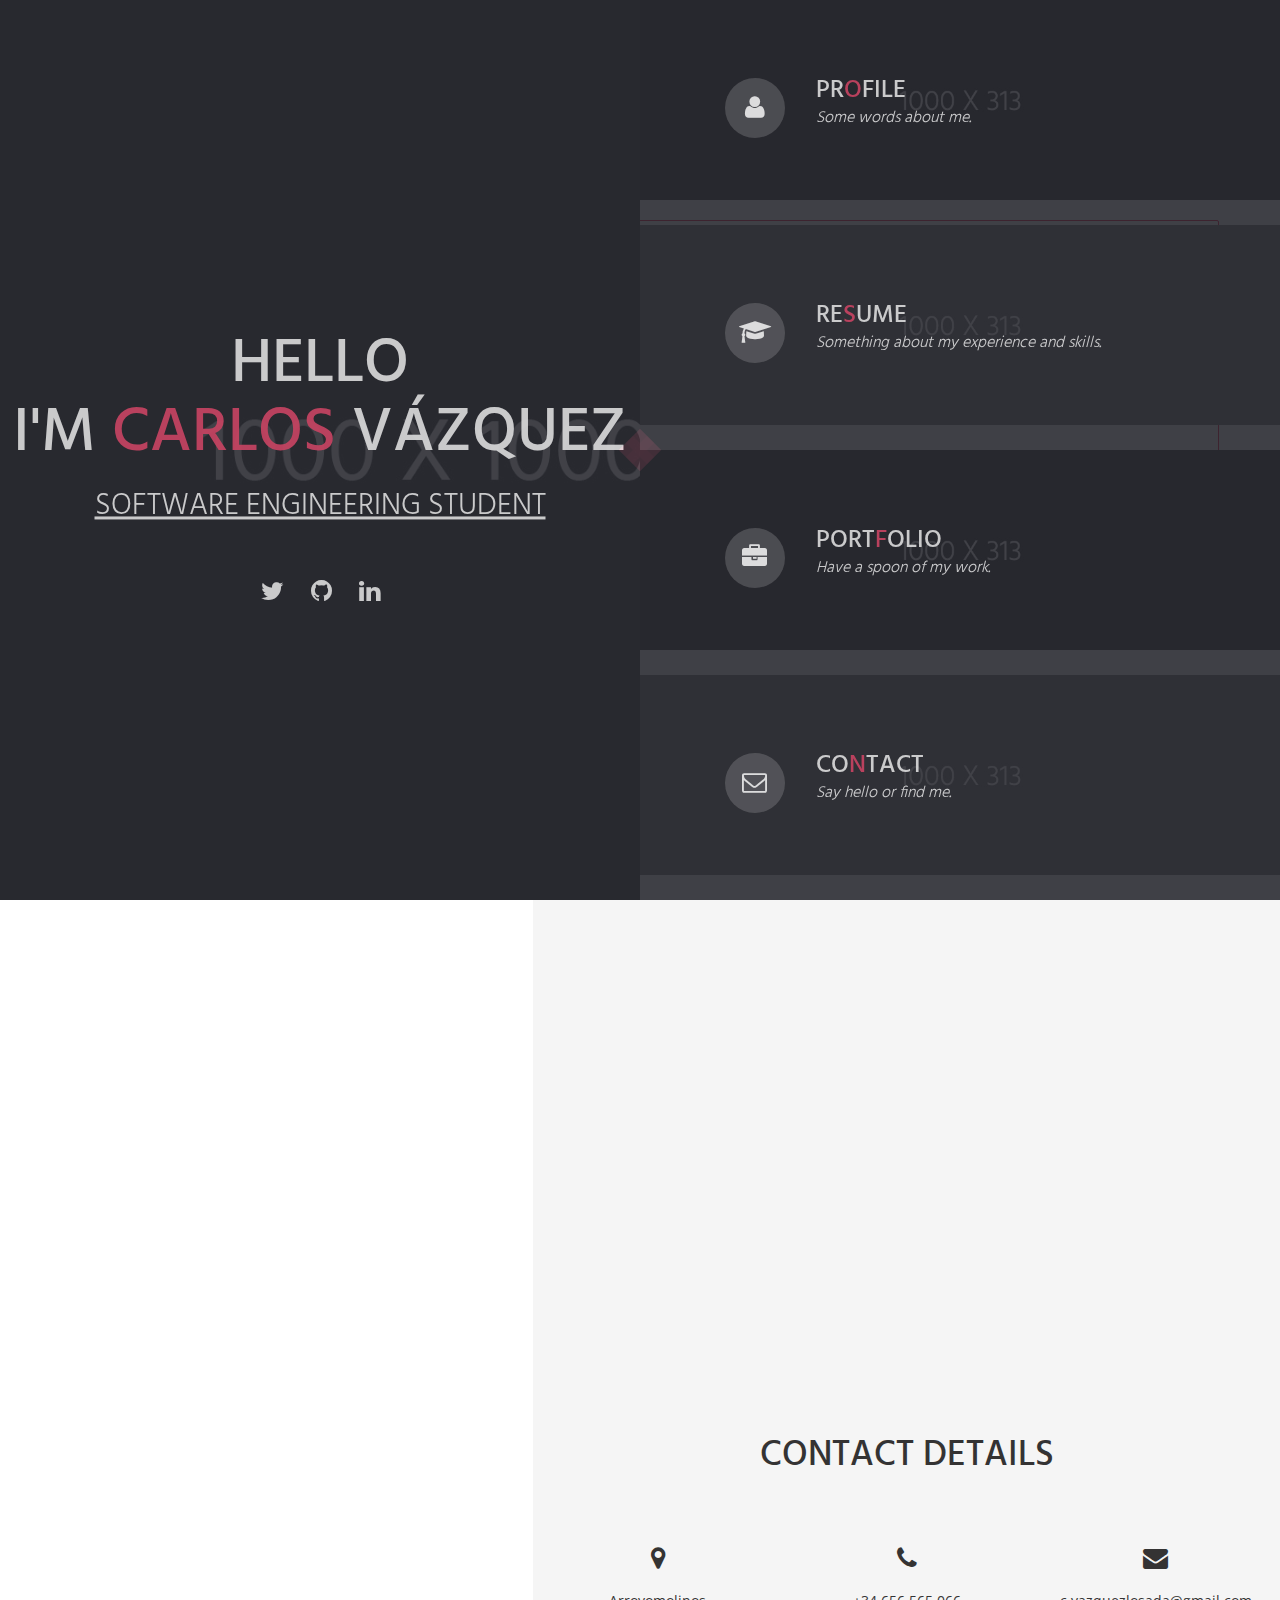
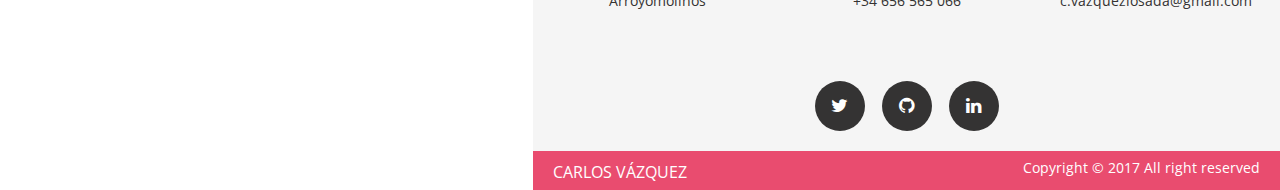
==== commit 2977c4d0: "Some changes. Incompleted "About me" section." ====
--- a/template/index.html
+++ b/template/index.html
@@ -115,14 +115,14 @@
         </div>
         <div class="content-container col-md-7 col-sm-12">
             <div class="story clearfix">
-                <h2 class="small-heading">STORY OF GLORY</h2>
+                <h2 class="small-heading">ABOUT ME</h2>
                 <div class="col-lg-11 col-lg-offset-1">
                     <div class="story-content clearfix">
                         <img alt="" src="images/dp.jpg" class="col-xs-offset-1 col-sm-offset-0 col-sm-4 col-xs-10">
                         <div class="col-sm-8 col-xs-12">
-                            <h3>AN AWESOMW DESIGNER ON PLANET</h3>
-                            <p>
-                                Lorem ipsum dolor sit amet, consectetur adipiscing elit. Praesent volutpat enim arcu, eget tempor nibh congue a. Maecenas faucibus sagittis nibh, in bibendum ex. Donec eu ornare augue, nec cursus arcu. Vivamus accumsan mauris nec nulla bibendum, et eleifend nisl tristique. Pellentesque fringilla lorem id nibh auctor sagittis. Suspendisse non nisl at velit malesuada bibendum.
+                            <h3>Hi, my name is Carlos:</h3>
+                            <p>
+                                I'm from Spain and, right now, I'm living in Madrid. I'm 22 years old and I'm currently studying Software Engineering at URJC.
                             </p>
                             <p>
                                 Quisque in tempor sapien, et cursus neque. Nunc pulvinar diam ac dapibus mollis. Etiam id iaculis lorem. Donec bibendum volutpat ante, eu consequat nisi suscipit at. Etiam interdum augue dolor, id auctor felis volutpat sed. Phasellus id ex ultrices, tempus leo eget, volutpat diam. In sit amet magna faucibus, molestie nisi in, hendrerit libero. Morbi auctor velit sagittis, elementum lorem eget, imperdiet nisl.
@@ -179,20 +179,6 @@
                     <p>
                         Vestibulum tincidunt sed dapibus elit, sed accumsan libero. Nam vulputate tincidunt quam quis nibh porttitor, a tincidunt lacinia. Nulla turpis arcu, hendrerit volutpat tincidunt at, eget est.
                     </p>
-                </div>
-            </div>
-            <div class="facts clearfix">
-                <div class="col-xs-4">
-                    <h3>PROJECTS DONE</h3>
-                    <h1>300+</h1>
-                </div>
-                <div class="col-xs-4">
-                    <h3>HAPPY CLIENTS</h3>
-                    <h1>100+</h1>
-                </div>
-                <div class="col-xs-4">
-                    <h3>COFFEE CUPS</h3>
-                    <h1>250+</h1>
                 </div>
             </div>
             <div class="footer clearfix">
@@ -438,7 +424,7 @@
                         </div>
                         <div class="col-lg-4 col-md-6 col-sm-4 col-xs-6 mix just-java">
                             <div class="project">
-                                <img src="images/portfolio/thumbs/image_4.jpg" alt="">
+                                <img src="images/portfolio/thumbs/image_4.png" alt="">
                                 <div class="ovrly">
                                 </div>
                                 <div class="buttons">
@@ -448,7 +434,7 @@
                             </div>
                         </div>
                         <div class="pop-up-box" id="portfolio-4">
-                            <img alt="" src="images/portfolio/image_4.jpg" class=" hidden-xs">
+                            <img alt="" src="images/portfolio/image_4.png" class=" hidden-xs">
                             <div class="popup-content">
                                 <h3>Some tools in Java</h3>
                                 <p>
@@ -502,6 +488,7 @@
                     </div>
                 </div>
             </div>
+            <!--
             <div class="testimonials clearfix">
                 <h2 class="small-heading">SOME WORDS FROM CLIENTS</h2>
                 <div class="testimonials-container col-sm-10 col-sm-offset-1">
@@ -533,13 +520,14 @@
                     </div>
                 </div>
             </div>
+            -->
             <div class="facts clearfix">
                 <div class="col-xs-4">
                     <h3>PROJECTS DONE</h3>
-                    <h1>300+</h1>
+                    <h1>9</h1>
                 </div>
                 <div class="col-xs-4">
-                    <h3>HAPPY CLIENTS</h3>
+                    <h3>HAPPY MOMMENTS</h3>
                     <h1>100+</h1>
                 </div>
                 <div class="col-xs-4">
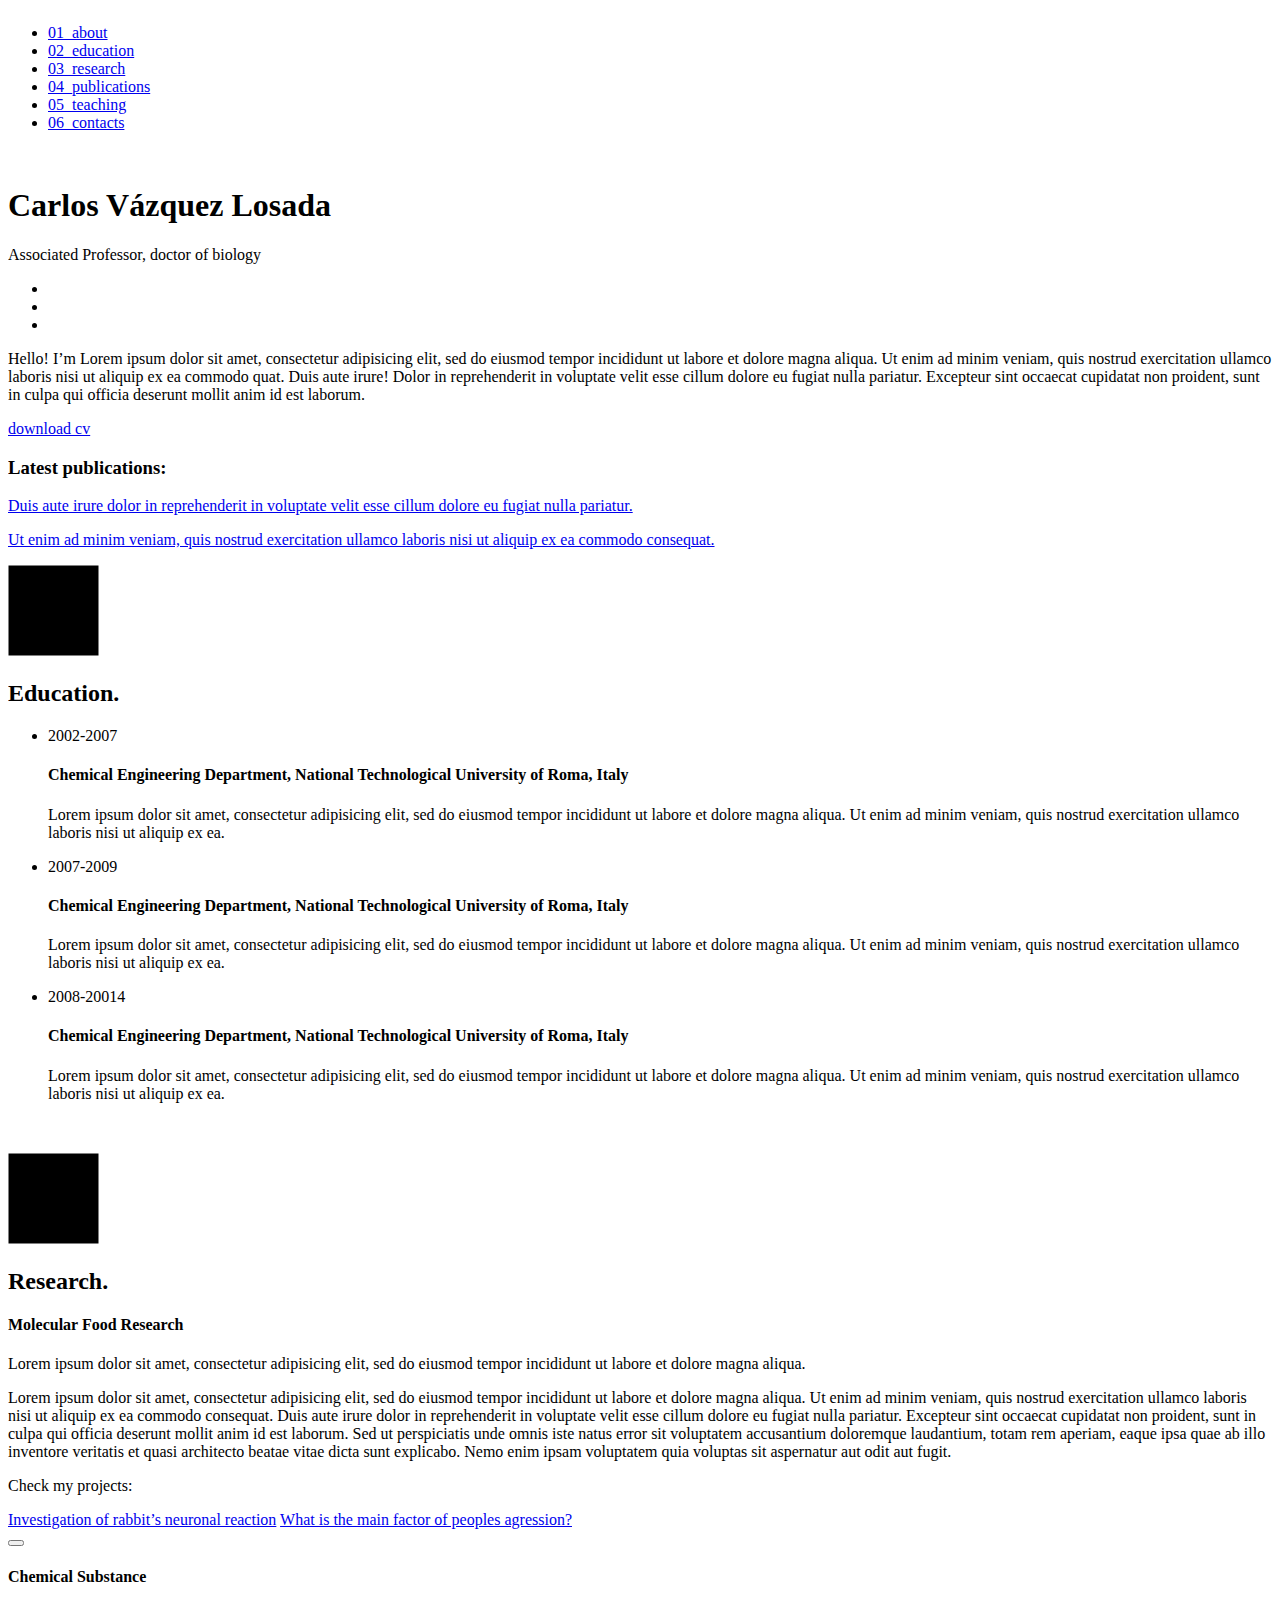
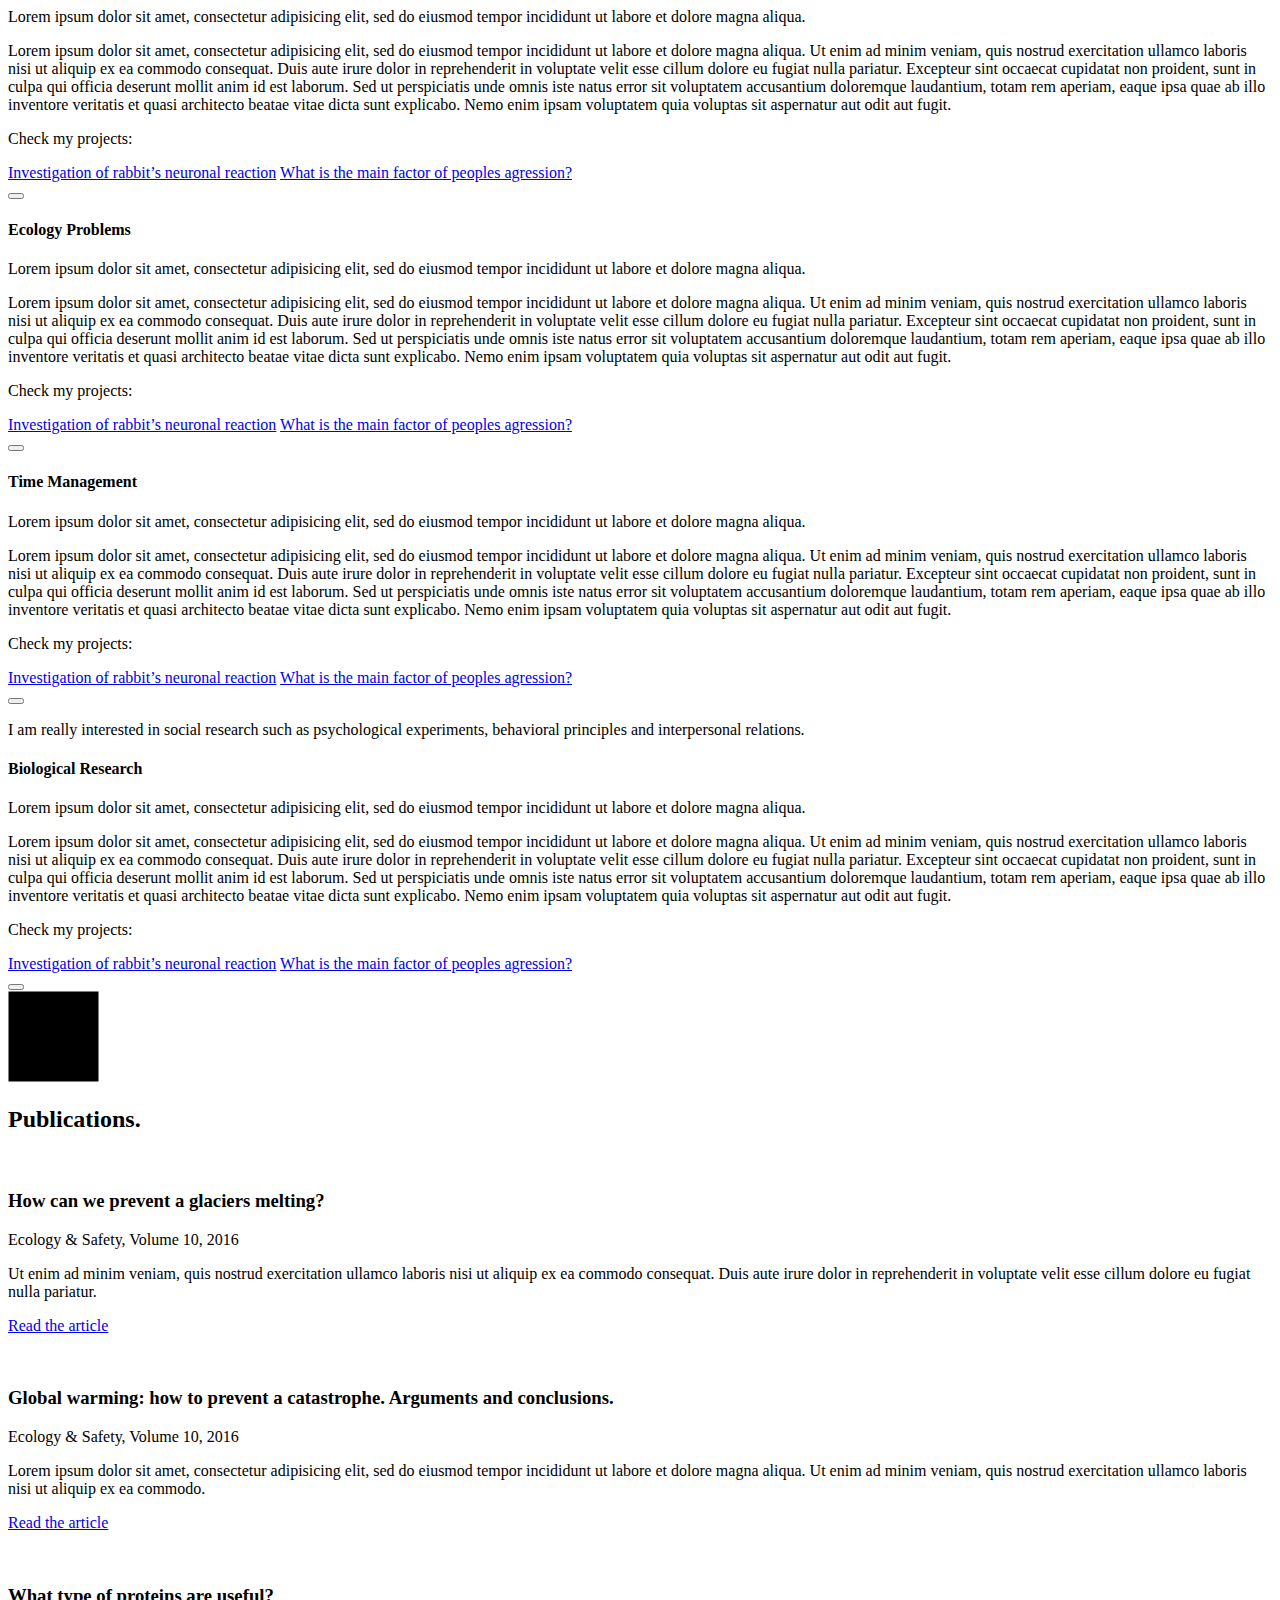
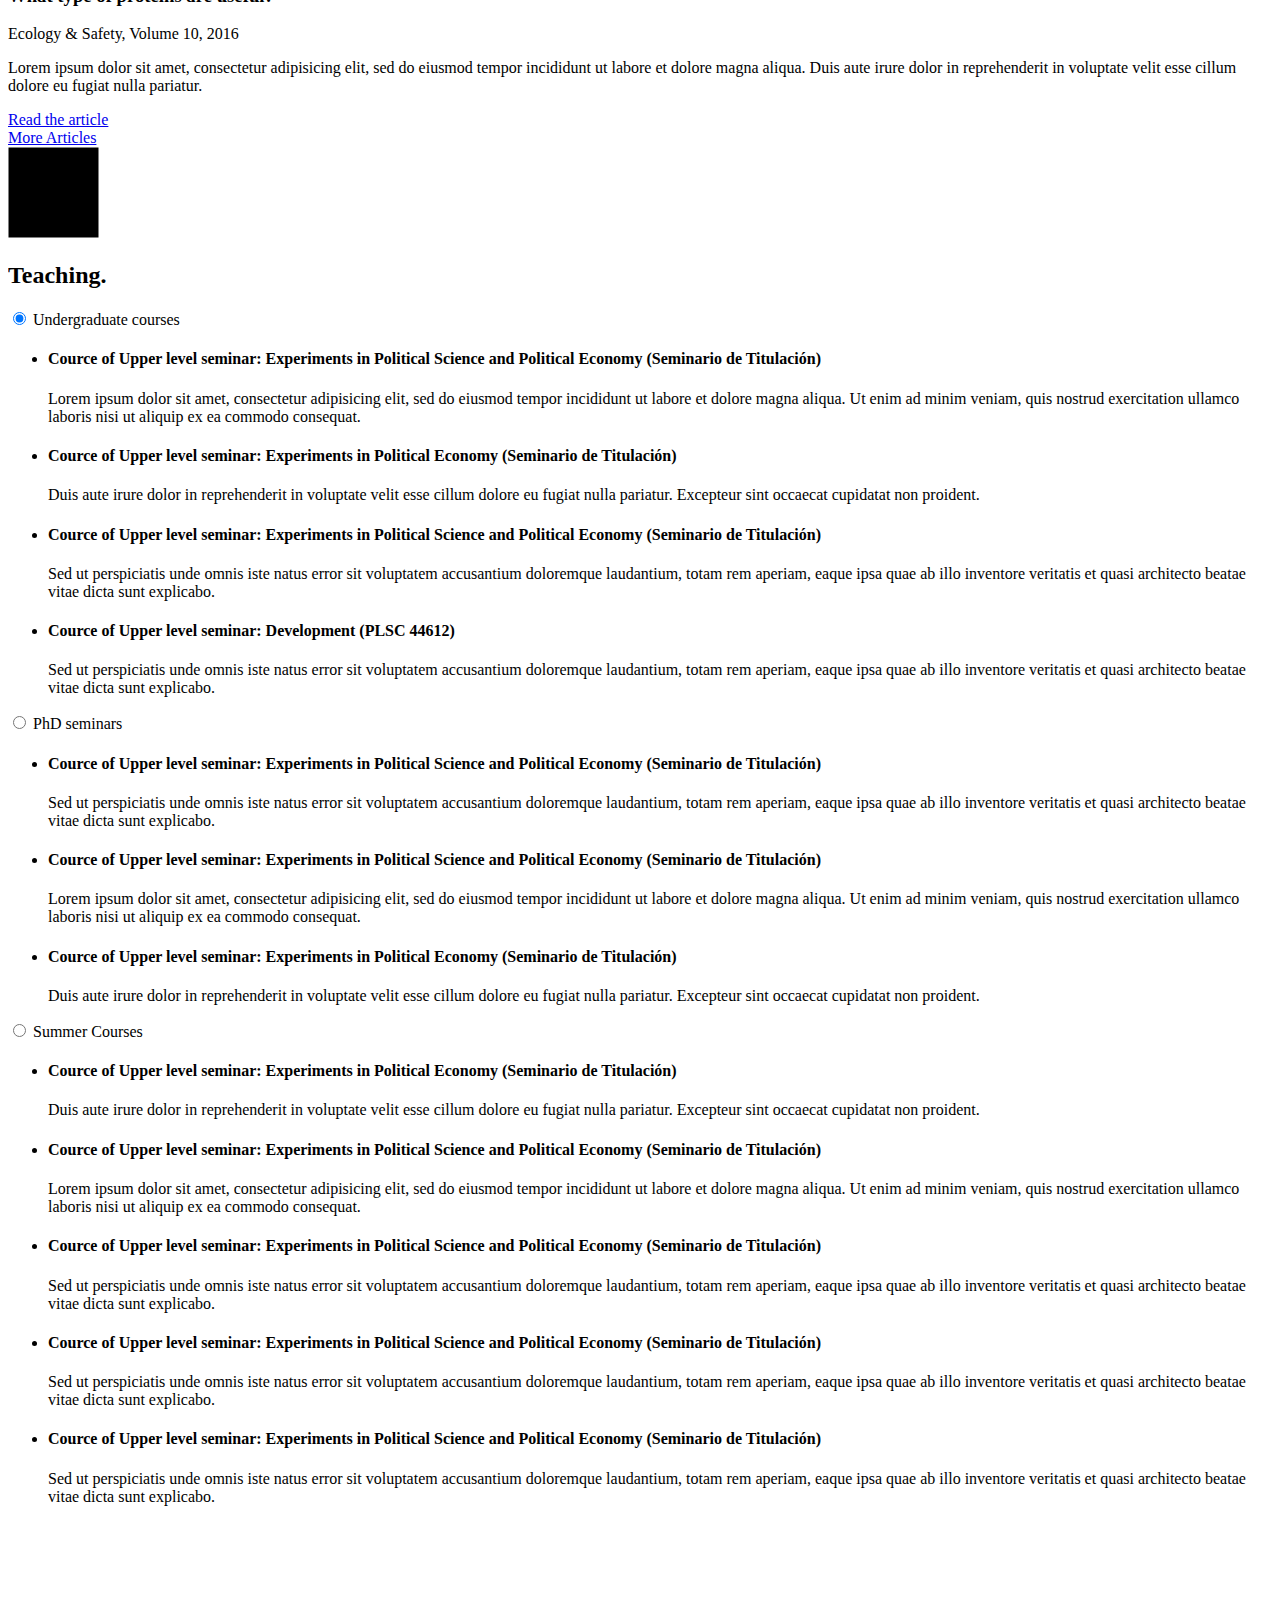
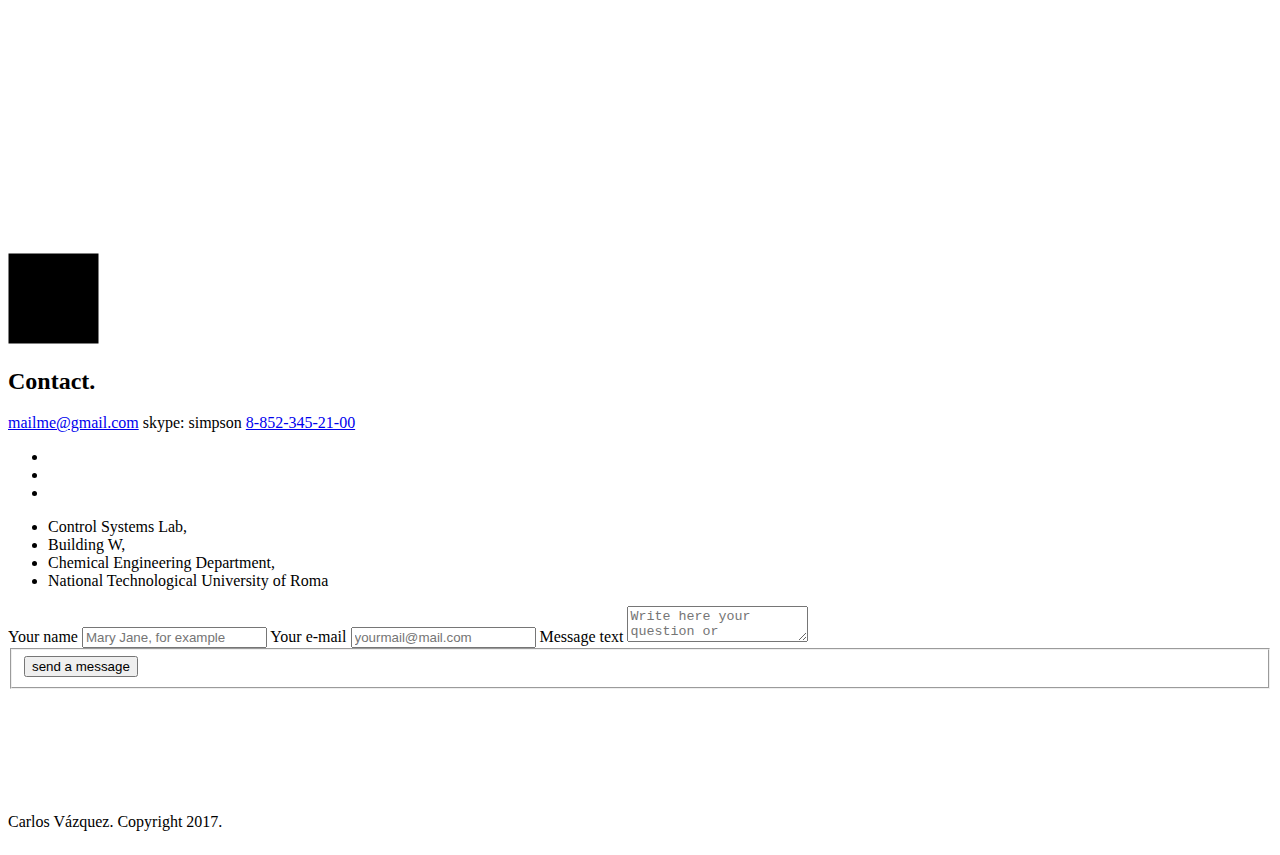
==== commit ed66b19c: "Template almost ready." ====
--- a/template/index.html
+++ b/template/index.html
@@ -1,628 +1,572 @@
 <!doctype html>
-<html lang="en" class="no-js">
+<html class="" lang="en">
 
 <head>
-    <meta charset="UTF-8">
-    <meta http-equiv="X-UA-Compatible" content="IE=edge">
-    <meta name="viewport" content="width=device-width, initial-scale=1, maximum-scale=1, user-scalable=no;">
-    <title>Carlos Vázquez Losada - Software Engineering student</title>
-    <link rel="icon" href="images/icon/fav_icon.gif">
-    <link type="text/css" rel="stylesheet" href="bootstrap/css/bootstrap.min.css">
-    <link type="text/css" rel="stylesheet" href="library/font-awesome/css/font-awesome.min.css">
-    <link type="text/css" rel="stylesheet" href="library/popup/popup.css">
-    <link type="text/css" rel="stylesheet" href="library/owl-carousel/owl.carousel.css">
-    <link type="text/css" rel="stylesheet" href="library/owl-carousel/owl.theme.css">
-    <link type="text/css" rel="stylesheet" href="css/style.css">
-    <link type="text/css" rel="stylesheet" href="css/responsive.css">
-    <script type="text/javascript" src="library/modernizr/modernizr.js"></script>
+    <meta charset="utf-8">
+    <meta http-equiv="x-ua-compatible" content="ie=edge">
+    <title>Carlos Vázquez Losada</title>
+    <meta name="description" content="">
+    <meta name="viewport" content="width=device-width, initial-scale=1">
+
+    <!-- inject:css -->
+    <!-- endinject -->
+
+    <link href="https://fonts.googleapis.com/css?family=Lato:400,700,900|Lora:400,400i,700" rel="stylesheet">
+
+    <link rel="stylesheet" href="assets/css/main.css" data-pin="img/icofont-location-pin--gold.png">
+
+
+    <!-- HTML5 Shim and Respond.js IE8 support of HTML5 elements and media queries -->
+    <!-- WARNING: Respond.js doesn't work if you view the page via file:// -->
     <!--[if lt IE 9]>
-    <script src="https://oss.maxcdn.com/html5shiv/3.7.2/html5shiv.min.js"></script>
-    <script src="https://oss.maxcdn.com/respond/1.4.2/respond.min.js"></script>
+  <script src="https://oss.maxcdn.com/libs/html5shiv/3.7.0/html5shiv.js"></script>
+  <script src="https://oss.maxcdn.com/libs/respond.js/1.4.2/respond.min.js"></script>
+  <![endif]-->
+    <!-- Yandex.Metrika counter -->
+    <script type="text/javascript">
+        (function(d, w, c) {
+            (w[c] = w[c] || []).push(function() {
+                try {
+                    w.yaCounter42961429 = new Ya.Metrika({
+                        id: 42961429,
+                        clickmap: true,
+                        trackLinks: true,
+                        accurateTrackBounce: true,
+                        webvisor: true,
+                        trackHash: true
+                    });
+                } catch (e) {}
+            });
+
+            var n = d.getElementsByTagName("script")[0],
+                s = d.createElement("script"),
+                f = function() {
+                    n.parentNode.insertBefore(s, n);
+                };
+            s.type = "text/javascript";
+            s.async = true;
+            s.src = "https://mc.yandex.ru/metrika/watch.js";
+
+            if (w.opera == "[object Opera]") {
+                d.addEventListener("DOMContentLoaded", f, false);
+            } else {
+                f();
+            }
+        })(document, window, "yandex_metrika_callbacks");
+    </script>
+    <noscript><div><img src="https://mc.yandex.ru/watch/42961429" style="position:absolute; left:-9999px;" alt="" /></div></noscript>
+    <!-- /Yandex.Metrika counter -->
+</head>
+
+<body>
+    <!--[if lt IE 10]>
+        <p class="browserupgrade">You are using an <strong>outdated</strong> browser. Please <a href="http://browsehappy.com/">upgrade your browser</a> to improve your experience.</p>
     <![endif]-->
-</head>
-
-<body>
-    <div id="preloader">
-        <div class="loader">
-            <span></span>
-            <span></span>
-            <span></span>
-            <span></span>
-        </div>
+
+    <div class="ie-overflow-fix" style="overflow:hidden;">
+
+
+
+        <link rel="stylesheet" href="assets/css/main.css" data-pin="img/icofont-location-pin--gold.png">
+
+
+
+
+
+        <header class="c-main-header">
+
+            <div class="o-container">
+
+                <!-- NAVIGATION -->
+                <div class="c-main-header__nav-wrapper" data-menuAnimated="true">
+                    <nav class="c-main-nav js-main-nav">
+                        <ul class="c-main-nav__list nav-fixed--is-active js-main-nav__list">
+                            <li class="c-main-nav__item"><a href="#section-about" class="c-main-nav__link" data-navPosition="1"><span>01_</span>about</a></li>
+                            <li class="c-main-nav__item"><a href="#section-education" class="c-main-nav__link" data-navPosition="2"><span>02_</span>education</a></li>
+                            <li class="c-main-nav__item"><a href="#section-research" class="c-main-nav__link" data-navPosition="3"><span>03_</span>research</a></li>
+                            <li class="c-main-nav__item"><a href="#section-publications" class="c-main-nav__link" data-navPosition="4"><span>04_</span>publications</a></li>
+                            <li class="c-main-nav__item"><a href="#section-teaching" class="c-main-nav__link" data-navPosition="5"><span>05_</span>teaching</a></li>
+                            <li class="c-main-nav__item"><a href="#section-contacts" class="c-main-nav__link" data-navPosition="6"><span>06_</span>contacts</a></li>
+                        </ul>
+                        <div class="c-main-nav__bars js-main-nav-toggle">
+                            <span></span>
+                            <span></span>
+                            <span></span>
+                        </div>
+                    </nav>
+                </div>
+                <!-- NAVIGATION END -->
+
+                <!-- ABOUT SECTION-->
+                <div id="section-about" class="c-screen-about o-screen-about" data-contentPosition="1">
+                    <div class="o-screen-about__col">
+                        <figure class="c-screen-about__image">
+                            <span></span>
+                            <img src="pic/mancomputerunsplash.jpeg" alt="">
+                        </figure>
+                    </div>
+                    <div class="o-screen-about__col">
+                        <h1 class="u-mb-5">Carlos Vázquez Losada</h1>
+                        <span class="c-screen-about__caption">Associated Professor, doctor of biology</span>
+                        <ul class="c-socials u-mb-35">
+                            <li class="c-socials__item">
+                                <a href="#" class="c-socials__link">
+                                    <i class="icofont icofont-brand-linkedin"></i>
+                                </a>
+                            </li>
+                            <li class="c-socials__item">
+                                <a href="#" class="c-socials__link">
+                                    <i class="icofont icofont-social-facebook"></i>
+                                </a>
+                            </li>
+                            <li class="c-socials__item">
+                                <a href="#" class="c-socials__link">
+                                    <i class="icofont icofont-social-twitter"></i>
+                                </a>
+                            </li>
+                        </ul>
+                        <p class="u-mb-10"><span class="u-block">Hello!</span> I’m Lorem ipsum dolor sit amet, consectetur adipisicing elit, sed do eiusmod tempor incididunt ut labore et dolore magna aliqua. Ut enim ad minim veniam, quis nostrud exercitation ullamco laboris nisi ut aliquip ex ea commodo quat. Duis aute irure! Dolor in reprehenderit in voluptate velit esse cillum dolore eu fugiat nulla pariatur. Excepteur sint occaecat cupidatat non proident, sunt in culpa qui officia deserunt mollit anim id est laborum.</p>
+
+                        <a class="c-button c-button--bold-text u-mb-30" href="#">download cv</a>
+
+                        <h3 class="u-mb-10">Latest publications:</h3>
+                        <a href="#">
+                            <p class="u-mb-10">Duis aute irure dolor in reprehenderit in voluptate velit esse cillum dolore eu fugiat nulla pariatur.</p>
+                        </a>
+                        <a href="#">
+                            <p class="u-mb-10">Ut enim ad minim veniam, quis nostrud exercitation ullamco laboris nisi ut aliquip ex ea commodo consequat.</p>
+                        </a>
+                    </div>
+                </div>
+
+            </div>
+
+        </header>
+
+
+
+
+
+        <main class="o-main">
+            <!-- EDUCATION -->
+            <div id="section-education" class="o-container js-main-container  wow1 fadeIn" data-contentPosition="2">
+                <div class="c-section-heading">
+                    <svg class="c-section-heading__icon svg-icon" xmlns="http://www.w3.org/2000/svg" width="91" height="91" viewBox="0 0 91 91">
+        <rect class="svg-icon__border" x="0.5" y="0.5" width="90" height="90"/>
+        <path class="svg-icon__item" d="M440.894,931.53a1,1,0,0,0,.875-0.325,1.027,1.027,0,0,0,.025-0.925q-0.6-1.749-1-2.8a0.455,0.455,0,0,1-.05-0.35,0.482,0.482,0,0,1,.2-0.25,2.786,2.786,0,0,0,1.075-1.575,2.6,2.6,0,0,0-.175-1.775,2.709,2.709,0,0,0-1.35-1.3,0.48,0.48,0,0,1-.3-0.45V909.43a0.5,0.5,0,0,1,.075-0.3,0.784,0.784,0,0,1,.325-0.2l5.1-1.25a0.922,0.922,0,0,0,.8-0.825,0.789,0.789,0,0,0-.75-0.825l-0.25-.1q-4.85-1.6-10.75-3.25-4.25-1.149-10.85-2.85a8.584,8.584,0,0,0-4.4-.05l-7.75,1.95q2.8-.75-7.25,1.85-4.25,1.1-7.2,1.95a1.447,1.447,0,0,0-.6.275,0.856,0.856,0,0,0,0,1.1,1.957,1.957,0,0,0,.6.325q5.051,1.551,11.45,3.3,3.9,1.05,11.55,3.05a4.679,4.679,0,0,0,2.25-.05l15.55-3.95a0.772,0.772,0,0,1,.4,0,0.474,0.474,0,0,1,.1.4v11.85a0.626,0.626,0,0,1-.3.55,2.7,2.7,0,0,0-1.125,1.35,2.588,2.588,0,0,0-.075,1.7,2.78,2.78,0,0,0,1.05,1.45,0.37,0.37,0,0,1,.225.225,0.766,0.766,0,0,1-.025.325q-0.45,1.2-1.05,2.95a0.987,0.987,0,0,0,.05.825,0.754,0.754,0,0,0,.7.325h2.85Zm-35.5-15.25a2.984,2.984,0,0,0,.85,2.25,8.331,8.331,0,0,0,2.45,1.7,25.045,25.045,0,0,0,6.75,1.75,42.519,42.519,0,0,0,9.15.325,32.329,32.329,0,0,0,8.25-1.525,9.633,9.633,0,0,0,3.7-2.1,3.251,3.251,0,0,0,1.05-2.45v-4.35a0.9,0.9,0,0,0-.1-0.575,1.04,1.04,0,0,0-.6.025l-6.65,1.7q-4,1-6.65,1.7a7.824,7.824,0,0,1-1.35.3,3.532,3.532,0,0,1-1.45,0l-5.35-1.3q-4-.95-9.55-2.55a0.487,0.487,0,0,0-.4-0.025,0.436,0.436,0,0,0-.1.35v4.775Z" transform="translate(-375.5 -865.5)"/>
+      </svg>
+                    <h2 class="c-section-heading__header">Education.</h2>
+                </div>
+
+                <div class="c-screen-education o-screen-education">
+                    <div class="o-screen-education__col">
+                        <div class="c-timeline">
+                            <ul class="c-timeline__list">
+                                <li class="c-timeline__item">
+                                    <header class="c-timeline__header">
+                                        <span class="c-timeline__time">2002-2007</span>
+                                        <span class="c-timeline__line"></span>
+                                        <h4 class="c-timeline__heading">Chemical Engineering Department, National Technological University of Roma, Italy</h4>
+                                    </header>
+                                    <p class="c-timeline__body">Lorem ipsum dolor sit amet, consectetur adipisicing elit, sed do eiusmod tempor incididunt ut labore et dolore magna aliqua. Ut enim ad minim veniam, quis nostrud exercitation ullamco laboris nisi ut aliquip ex ea.</p>
+                                </li>
+                                <li class="c-timeline__item">
+                                    <header class="c-timeline__header">
+                                        <span class="c-timeline__time">2007-2009</span>
+                                        <span class="c-timeline__line"></span>
+                                        <h4 class="c-timeline__heading">Chemical Engineering Department, National Technological University of Roma, Italy</h4>
+                                    </header>
+                                    <p class="c-timeline__body">Lorem ipsum dolor sit amet, consectetur adipisicing elit, sed do eiusmod tempor incididunt ut labore et dolore magna aliqua. Ut enim ad minim veniam, quis nostrud exercitation ullamco laboris nisi ut aliquip ex ea.</p>
+                                </li>
+                                <li class="c-timeline__item">
+                                    <header class="c-timeline__header">
+                                        <span class="c-timeline__time">2008-20014</span>
+                                        <span class="c-timeline__line"></span>
+                                        <h4 class="c-timeline__heading">Chemical Engineering Department, National Technological University of Roma, Italy</h4>
+                                    </header>
+                                    <p class="c-timeline__body">Lorem ipsum dolor sit amet, consectetur adipisicing elit, sed do eiusmod tempor incididunt ut labore et dolore magna aliqua. Ut enim ad minim veniam, quis nostrud exercitation ullamco laboris nisi ut aliquip ex ea.</p>
+                                </li>
+                            </ul>
+                        </div>
+                    </div>
+                    <div class="o-screen-education__col o-screen-education__col--narrow">
+                        <figure class="c-screen-education__image">
+                            <img src="pic/ftyft.jpg" alt="">
+                        </figure>
+                    </div>
+                </div>
+            </div>
+
+            <!-- RESEARCH -->
+            <div id="section-research" class="o-container   wow1 fadeIn" data-contentPosition="3">
+                <div class="c-section-heading">
+                    <svg class="c-section-heading__icon svg-icon" xmlns="http://www.w3.org/2000/svg" width="91" height="91" viewBox="0 0 91 91">
+        <rect class="svg-icon__border" x="0.5" y="0.5" width="90" height="90"/>
+        <path class="svg-icon__item" d="M441.844,1714.1a3.587,3.587,0,0,1-1.175,2.18,4.8,4.8,0,0,1-2.425,1.12,9.54,9.54,0,0,1-1.5.1,12.291,12.291,0,0,1-1.5,0h-30a5.209,5.209,0,0,1-2.25-.45,3.054,3.054,0,0,1-1.65-1.7,4.191,4.191,0,0,1-.05-2.65,14.023,14.023,0,0,1,.75-1.75l10.95-20.3a2.556,2.556,0,0,0,.25-1.05v-4.65a0.605,0.605,0,0,0-.075-0.35,0.574,0.574,0,0,0-.375-0.15,3.05,3.05,0,0,1-2.175-.97,3.2,3.2,0,0,1-.875-2.28l-0.05-1.65c0.033-.27.067-0.53,0.1-0.8a3.232,3.232,0,0,1,1.125-1.87,3.119,3.119,0,0,1,2.075-.73h16.25a3.213,3.213,0,0,1,2.4.98,3.157,3.157,0,0,1,.9,2.42c0-.5.017-0.12,0.05,1.15a6.137,6.137,0,0,1-.1,1.2,3.257,3.257,0,0,1-1.075,1.8,3.076,3.076,0,0,1-1.925.75,0.574,0.574,0,0,0-.375.15,0.605,0.605,0,0,0-.075.35v4.85a1.7,1.7,0,0,0,.3.8l11.8,20.4a4.6,4.6,0,0,1,.7,3.1h0Zm-2.425.05a4.446,4.446,0,0,0-.675-2.25l-11.2-20.85a1.941,1.941,0,0,1-.25-0.7q0.05-3.645,0-7.2a0.379,0.379,0,0,1,.1-0.32,0.5,0.5,0,0,1,.3-0.08h1.55a1.474,1.474,0,0,0,1.125-.45,1.8,1.8,0,0,0,.475-1.15v-1.65a1.552,1.552,0,0,0-.45-1.15,1.622,1.622,0,0,0-1.2-.45h-16.05a1.722,1.722,0,0,0-1.25.43,1.652,1.652,0,0,0-.45,1.27v1.6a1.755,1.755,0,0,0,.475,1.1,1.474,1.474,0,0,0,1.125.45,9.973,9.973,0,0,0,1.375,0,0.519,0.519,0,0,1,.475.08,0.781,0.781,0,0,1,.1.47q-0.05,3.345,0,6.65a2.09,2.09,0,0,1-.3,1.1l-11.1,20.7a6.541,6.541,0,0,0-.7,1.7,1.652,1.652,0,0,0,1.45,2.2,5.753,5.753,0,0,0,1.3.1h31.25a3.855,3.855,0,0,0,1.5-.25A1.369,1.369,0,0,0,439.419,1714.15Zm-22.2-40.52a1.953,1.953,0,0,1-.575-1.43,2.015,2.015,0,0,1,.575-1.45,1.948,1.948,0,0,1,1.425-.62,1.833,1.833,0,0,1,1.45.6,2.031,2.031,0,0,1,.6,1.47,2.049,2.049,0,0,1-2.05,2.05A2.115,2.115,0,0,1,417.219,1673.63Zm5.05-3.13a1.616,1.616,0,0,1-.525-1.22,1.8,1.8,0,0,1,1.75-1.78,1.734,1.734,0,0,1,1.225.5,1.65,1.65,0,0,1,.525,1.25,1.709,1.709,0,0,1-1.75,1.75A1.734,1.734,0,0,1,422.269,1670.5Zm4.625,23.45,10.3,18.8a3.751,3.751,0,0,1,.45.88,0.2,0.2,0,0,1-.175.27,6.171,6.171,0,0,1-.975.05h-31.1a1.131,1.131,0,0,1-.725-0.12,1.032,1.032,0,0,1,.225-0.68q0.649-1.245,2.6-4.8l4.85-8.85a0.933,0.933,0,0,1,.325-0.4,0.6,0.6,0,0,1,.525.05,19.047,19.047,0,0,0,3.775.75,4.321,4.321,0,0,0,3.775-1.3c0.3-.3.933-0.98,1.9-2.05a13.925,13.925,0,0,1,3.6-2.8,0.712,0.712,0,0,1,.4-0.07,0.463,0.463,0,0,1,.3.27h-0.05Zm-2.35,15.13a1.943,1.943,0,0,0,.2-1.6,2.054,2.054,0,0,0-1.025-1.25,2.132,2.132,0,0,0-2.875.8,2.1,2.1,0,0,0-.175,1.6,2,2,0,0,0,1,1.3,2.05,2.05,0,0,0,1.625.17A2.189,2.189,0,0,0,424.544,1709.08Zm5.025-4.8a2.386,2.386,0,0,0,.2-1.85,2.476,2.476,0,0,0-1.15-1.5,2.325,2.325,0,0,0-1.85-.28,2.352,2.352,0,0,0-1.5,1.18,2.394,2.394,0,0,0-.25,1.9,2.454,2.454,0,0,0,1.175,1.5,2.3,2.3,0,0,0,1.9.22A2.389,2.389,0,0,0,429.569,1704.28Zm-10.725-18.08a3.5,3.5,0,0,1-1.05-2.57,3.465,3.465,0,0,1,1.075-2.58,3.682,3.682,0,0,1,5.15,0,3.622,3.622,0,0,1,0,5.15A3.713,3.713,0,0,1,418.844,1686.2Zm-0.7,7.53a2.643,2.643,0,0,1,1.825-4.53,2.568,2.568,0,0,1,1.85.75,2.477,2.477,0,0,1,.775,1.85,2.62,2.62,0,0,1-.75,1.88,2.493,2.493,0,0,1-1.85.77A2.435,2.435,0,0,1,418.144,1693.73Z" transform="translate(-375.5 -1649.5)"/>
+      </svg>
+                    <h2 class="c-section-heading__header">Research.</h2>
+                </div>
+
+                <div class="c-screen-research o-screen-research">
+                    <div class="o-screen-research__col">
+                        <div class="c-card o-screen-research__cards js-cards">
+
+                            <div class="c-card__item js-toggle-modal">
+                                <div class="c-card__sizer"></div>
+                                <div class="c-card__inner">
+                                    <div class="c-card__icon">
+                                        <i class="icofont icofont-molecule"></i>
+                                    </div>
+                                    <h4 class="c-card__header">Molecular Food Research</h4>
+                                    <div class="c-card__content js-card-content">
+                                        <p class="c-card__text">Lorem ipsum dolor sit amet, consectetur adipisicing elit, sed do eiusmod tempor incididunt ut labore et dolore magna aliqua.</p>
+                                    </div>
+                                    <div class="c-card__modal-content js-card-modal-content">
+                                        <p class="c-card__text">Lorem ipsum dolor sit amet, consectetur adipisicing elit, sed do eiusmod tempor incididunt ut labore et dolore magna aliqua. Ut enim ad minim veniam, quis nostrud exercitation ullamco laboris nisi ut aliquip ex ea commodo consequat. Duis aute irure dolor in reprehenderit in voluptate velit esse cillum dolore eu fugiat nulla pariatur. Excepteur sint occaecat cupidatat non proident, sunt in culpa qui officia deserunt mollit anim id est laborum. Sed ut perspiciatis unde omnis iste natus error sit voluptatem accusantium doloremque laudantium, totam rem aperiam, eaque ipsa quae ab illo inventore veritatis et quasi architecto beatae vitae dicta sunt explicabo. Nemo enim ipsam voluptatem quia voluptas sit aspernatur aut odit aut fugit.</p>
+                                        <p class="c-card__link-caption">Check my projects:</p>
+                                        <a class="c-card__link" href="#">Investigation of rabbit’s neuronal reaction</a>
+                                        <a class="c-card__link" href="#">What is the main factor of peoples agression?</a>
+                                    </div>
+                                </div>
+                                <div class="c-card__button">
+                                    <button class="c-card__button-field" type="button"></button>
+                                </div>
+                            </div>
+
+                            <div class="c-card__item js-toggle-modal">
+                                <div class="c-card__sizer"></div>
+                                <div class="c-card__inner">
+                                    <div class="c-card__icon">
+                                        <i class="icofont icofont-test-tube-alt"></i>
+                                    </div>
+                                    <h4 class="c-card__header">Chemical Substance</h4>
+                                    <div class="c-card__content js-card-content">
+                                        <p class="c-card__text">Lorem ipsum dolor sit amet, consectetur adipisicing elit, sed do eiusmod tempor incididunt ut labore et dolore magna aliqua.</p>
+                                    </div>
+                                    <div class="c-card__modal-content js-card-modal-content">
+                                        <p class="c-card__text">Lorem ipsum dolor sit amet, consectetur adipisicing elit, sed do eiusmod tempor incididunt ut labore et dolore magna aliqua. Ut enim ad minim veniam, quis nostrud exercitation ullamco laboris nisi ut aliquip ex ea commodo consequat. Duis aute irure dolor in reprehenderit in voluptate velit esse cillum dolore eu fugiat nulla pariatur. Excepteur sint occaecat cupidatat non proident, sunt in culpa qui officia deserunt mollit anim id est laborum. Sed ut perspiciatis unde omnis iste natus error sit voluptatem accusantium doloremque laudantium, totam rem aperiam, eaque ipsa quae ab illo inventore veritatis et quasi architecto beatae vitae dicta sunt explicabo. Nemo enim ipsam voluptatem quia voluptas sit aspernatur aut odit aut fugit.</p>
+                                        <p class="c-card__link-caption">Check my projects:</p>
+                                        <a class="c-card__link" href="#">Investigation of rabbit’s neuronal reaction</a>
+                                        <a class="c-card__link" href="#">What is the main factor of peoples agression?</a>
+                                    </div>
+                                </div>
+                                <div class="c-card__button">
+                                    <button class="c-card__button-field" type="button"></button>
+                                </div>
+                            </div>
+
+                            <div class="c-card__item js-toggle-modal">
+                                <div class="c-card__sizer"></div>
+                                <div class="c-card__inner">
+                                    <div class="c-card__icon">
+                                        <i class="icofont icofont-earth"></i>
+                                    </div>
+                                    <h4 class="c-card__header">Ecology Problems</h4>
+                                    <div class="c-card__content js-card-content">
+                                        <p class="c-card__text">Lorem ipsum dolor sit amet, consectetur adipisicing elit, sed do eiusmod tempor incididunt ut labore et dolore magna aliqua.</p>
+                                    </div>
+                                    <div class="c-card__modal-content js-card-modal-content">
+                                        <p class="c-card__text">Lorem ipsum dolor sit amet, consectetur adipisicing elit, sed do eiusmod tempor incididunt ut labore et dolore magna aliqua. Ut enim ad minim veniam, quis nostrud exercitation ullamco laboris nisi ut aliquip ex ea commodo consequat. Duis aute irure dolor in reprehenderit in voluptate velit esse cillum dolore eu fugiat nulla pariatur. Excepteur sint occaecat cupidatat non proident, sunt in culpa qui officia deserunt mollit anim id est laborum. Sed ut perspiciatis unde omnis iste natus error sit voluptatem accusantium doloremque laudantium, totam rem aperiam, eaque ipsa quae ab illo inventore veritatis et quasi architecto beatae vitae dicta sunt explicabo. Nemo enim ipsam voluptatem quia voluptas sit aspernatur aut odit aut fugit.</p>
+                                        <p class="c-card__link-caption">Check my projects:</p>
+                                        <a class="c-card__link" href="#">Investigation of rabbit’s neuronal reaction</a>
+                                        <a class="c-card__link" href="#">What is the main factor of peoples agression?</a>
+                                    </div>
+                                </div>
+                                <div class="c-card__button">
+                                    <button class="c-card__button-field" type="button"></button>
+                                </div>
+                            </div>
+
+                            <div class="c-card__item js-toggle-modal">
+                                <div class="c-card__sizer"></div>
+                                <div class="c-card__inner">
+                                    <div class="c-card__icon">
+                                        <i class="icofont icofont-sand-clock"></i>
+                                    </div>
+                                    <h4 class="c-card__header">Time Management</h4>
+                                    <div class="c-card__content js-card-content">
+                                        <p class="c-card__text">Lorem ipsum dolor sit amet, consectetur adipisicing elit, sed do eiusmod tempor incididunt ut labore et dolore magna aliqua.</p>
+                                    </div>
+                                    <div class="c-card__modal-content js-card-modal-content">
+                                        <p class="c-card__text">Lorem ipsum dolor sit amet, consectetur adipisicing elit, sed do eiusmod tempor incididunt ut labore et dolore magna aliqua. Ut enim ad minim veniam, quis nostrud exercitation ullamco laboris nisi ut aliquip ex ea commodo consequat. Duis aute irure dolor in reprehenderit in voluptate velit esse cillum dolore eu fugiat nulla pariatur. Excepteur sint occaecat cupidatat non proident, sunt in culpa qui officia deserunt mollit anim id est laborum. Sed ut perspiciatis unde omnis iste natus error sit voluptatem accusantium doloremque laudantium, totam rem aperiam, eaque ipsa quae ab illo inventore veritatis et quasi architecto beatae vitae dicta sunt explicabo. Nemo enim ipsam voluptatem quia voluptas sit aspernatur aut odit aut fugit.</p>
+                                        <p class="c-card__link-caption">Check my projects:</p>
+                                        <a class="c-card__link" href="#">Investigation of rabbit’s neuronal reaction</a>
+                                        <a class="c-card__link" href="#">What is the main factor of peoples agression?</a>
+                                    </div>
+                                </div>
+                                <div class="c-card__button">
+                                    <button class="c-card__button-field" type="button"></button>
+                                </div>
+                            </div>
+
+                            <div class="c-card__item c-card__item--text-only" style="background-image:url(img/deco-triangle--gold.png)">
+                                <div class="c-card__sizer"></div>
+                                <div class="c-card__inner">
+                                    <div class="c-card__content">
+                                        <p class="c-card__text">I am really interested in social research such as psychological experiments, behavioral principles and interpersonal relations.</p>
+                                    </div>
+                                </div>
+                            </div>
+
+                            <div class="c-card__item js-toggle-modal">
+                                <div class="c-card__sizer"></div>
+                                <div class="c-card__inner">
+                                    <div class="c-card__icon">
+                                        <i class="icofont icofont-brain"></i>
+                                    </div>
+                                    <h4 class="c-card__header">Biological Research</h4>
+                                    <div class="c-card__content js-card-content">
+                                        <p class="c-card__text">Lorem ipsum dolor sit amet, consectetur adipisicing elit, sed do eiusmod tempor incididunt ut labore et dolore magna aliqua.</p>
+                                    </div>
+                                    <div class="c-card__modal-content js-card-modal-content">
+                                        <p class="c-card__text">Lorem ipsum dolor sit amet, consectetur adipisicing elit, sed do eiusmod tempor incididunt ut labore et dolore magna aliqua. Ut enim ad minim veniam, quis nostrud exercitation ullamco laboris nisi ut aliquip ex ea commodo consequat. Duis aute irure dolor in reprehenderit in voluptate velit esse cillum dolore eu fugiat nulla pariatur. Excepteur sint occaecat cupidatat non proident, sunt in culpa qui officia deserunt mollit anim id est laborum. Sed ut perspiciatis unde omnis iste natus error sit voluptatem accusantium doloremque laudantium, totam rem aperiam, eaque ipsa quae ab illo inventore veritatis et quasi architecto beatae vitae dicta sunt explicabo. Nemo enim ipsam voluptatem quia voluptas sit aspernatur aut odit aut fugit.</p>
+                                        <p class="c-card__link-caption">Check my projects:</p>
+                                        <a class="c-card__link" href="#">Investigation of rabbit’s neuronal reaction</a>
+                                        <a class="c-card__link" href="#">What is the main factor of peoples agression?</a>
+                                    </div>
+                                </div>
+                                <div class="c-card__button">
+                                    <button class="c-card__button-field" type="button"></button>
+                                </div>
+                            </div>
+
+                        </div>
+                    </div>
+                </div>
+            </div>
+
+            <!-- PUBLICATIONS -->
+            <div id="section-publications" class="o-container   wow1 fadeIn" data-contentPosition="4">
+                <div class="c-section-heading">
+                    <svg class="c-section-heading__icon svg-icon" xmlns="http://www.w3.org/2000/svg" width="91" height="91" viewBox="0 0 91 91">
+        <rect class="svg-icon__border" x="0.5" y="0.5" width="90" height="90"/>
+        <path class="svg-icon__item" d="M441.844,1714.1a3.587,3.587,0,0,1-1.175,2.18,4.8,4.8,0,0,1-2.425,1.12,9.54,9.54,0,0,1-1.5.1,12.291,12.291,0,0,1-1.5,0h-30a5.209,5.209,0,0,1-2.25-.45,3.054,3.054,0,0,1-1.65-1.7,4.191,4.191,0,0,1-.05-2.65,14.023,14.023,0,0,1,.75-1.75l10.95-20.3a2.556,2.556,0,0,0,.25-1.05v-4.65a0.605,0.605,0,0,0-.075-0.35,0.574,0.574,0,0,0-.375-0.15,3.05,3.05,0,0,1-2.175-.97,3.2,3.2,0,0,1-.875-2.28l-0.05-1.65c0.033-.27.067-0.53,0.1-0.8a3.232,3.232,0,0,1,1.125-1.87,3.119,3.119,0,0,1,2.075-.73h16.25a3.213,3.213,0,0,1,2.4.98,3.157,3.157,0,0,1,.9,2.42c0-.5.017-0.12,0.05,1.15a6.137,6.137,0,0,1-.1,1.2,3.257,3.257,0,0,1-1.075,1.8,3.076,3.076,0,0,1-1.925.75,0.574,0.574,0,0,0-.375.15,0.605,0.605,0,0,0-.075.35v4.85a1.7,1.7,0,0,0,.3.8l11.8,20.4a4.6,4.6,0,0,1,.7,3.1h0Zm-2.425.05a4.446,4.446,0,0,0-.675-2.25l-11.2-20.85a1.941,1.941,0,0,1-.25-0.7q0.05-3.645,0-7.2a0.379,0.379,0,0,1,.1-0.32,0.5,0.5,0,0,1,.3-0.08h1.55a1.474,1.474,0,0,0,1.125-.45,1.8,1.8,0,0,0,.475-1.15v-1.65a1.552,1.552,0,0,0-.45-1.15,1.622,1.622,0,0,0-1.2-.45h-16.05a1.722,1.722,0,0,0-1.25.43,1.652,1.652,0,0,0-.45,1.27v1.6a1.755,1.755,0,0,0,.475,1.1,1.474,1.474,0,0,0,1.125.45,9.973,9.973,0,0,0,1.375,0,0.519,0.519,0,0,1,.475.08,0.781,0.781,0,0,1,.1.47q-0.05,3.345,0,6.65a2.09,2.09,0,0,1-.3,1.1l-11.1,20.7a6.541,6.541,0,0,0-.7,1.7,1.652,1.652,0,0,0,1.45,2.2,5.753,5.753,0,0,0,1.3.1h31.25a3.855,3.855,0,0,0,1.5-.25A1.369,1.369,0,0,0,439.419,1714.15Zm-22.2-40.52a1.953,1.953,0,0,1-.575-1.43,2.015,2.015,0,0,1,.575-1.45,1.948,1.948,0,0,1,1.425-.62,1.833,1.833,0,0,1,1.45.6,2.031,2.031,0,0,1,.6,1.47,2.049,2.049,0,0,1-2.05,2.05A2.115,2.115,0,0,1,417.219,1673.63Zm5.05-3.13a1.616,1.616,0,0,1-.525-1.22,1.8,1.8,0,0,1,1.75-1.78,1.734,1.734,0,0,1,1.225.5,1.65,1.65,0,0,1,.525,1.25,1.709,1.709,0,0,1-1.75,1.75A1.734,1.734,0,0,1,422.269,1670.5Zm4.625,23.45,10.3,18.8a3.751,3.751,0,0,1,.45.88,0.2,0.2,0,0,1-.175.27,6.171,6.171,0,0,1-.975.05h-31.1a1.131,1.131,0,0,1-.725-0.12,1.032,1.032,0,0,1,.225-0.68q0.649-1.245,2.6-4.8l4.85-8.85a0.933,0.933,0,0,1,.325-0.4,0.6,0.6,0,0,1,.525.05,19.047,19.047,0,0,0,3.775.75,4.321,4.321,0,0,0,3.775-1.3c0.3-.3.933-0.98,1.9-2.05a13.925,13.925,0,0,1,3.6-2.8,0.712,0.712,0,0,1,.4-0.07,0.463,0.463,0,0,1,.3.27h-0.05Zm-2.35,15.13a1.943,1.943,0,0,0,.2-1.6,2.054,2.054,0,0,0-1.025-1.25,2.132,2.132,0,0,0-2.875.8,2.1,2.1,0,0,0-.175,1.6,2,2,0,0,0,1,1.3,2.05,2.05,0,0,0,1.625.17A2.189,2.189,0,0,0,424.544,1709.08Zm5.025-4.8a2.386,2.386,0,0,0,.2-1.85,2.476,2.476,0,0,0-1.15-1.5,2.325,2.325,0,0,0-1.85-.28,2.352,2.352,0,0,0-1.5,1.18,2.394,2.394,0,0,0-.25,1.9,2.454,2.454,0,0,0,1.175,1.5,2.3,2.3,0,0,0,1.9.22A2.389,2.389,0,0,0,429.569,1704.28Zm-10.725-18.08a3.5,3.5,0,0,1-1.05-2.57,3.465,3.465,0,0,1,1.075-2.58,3.682,3.682,0,0,1,5.15,0,3.622,3.622,0,0,1,0,5.15A3.713,3.713,0,0,1,418.844,1686.2Zm-0.7,7.53a2.643,2.643,0,0,1,1.825-4.53,2.568,2.568,0,0,1,1.85.75,2.477,2.477,0,0,1,.775,1.85,2.62,2.62,0,0,1-.75,1.88,2.493,2.493,0,0,1-1.85.77A2.435,2.435,0,0,1,418.144,1693.73Z" transform="translate(-375.5 -1649.5)"/>
+      </svg>
+                    <h2 class="c-section-heading__header">Publications.</h2>
+                </div>
+
+                <div class="c-screen-publications o-screen-publications">
+                    <div class="o-screen-publications__col">
+                        <div class="c-article">
+                            <div class="c-article__item">
+                                <figure class="c-article__image">
+                                    <img src="pic/1_7eba346b0910fb6b4b5716802ff437e0.jpg" alt="">
+                                </figure>
+                                <div class="c-article__body">
+                                    <h3 class="c-article__header">How can we prevent a glaciers melting?</h3>
+                                    <p class="c-article__cite">Ecology & Safety, Volume 10, 2016</p>
+                                    <p class="c-article__text">Ut enim ad minim veniam, quis nostrud exercitation ullamco laboris nisi ut aliquip ex ea commodo consequat. Duis aute irure dolor in reprehenderit in voluptate velit esse cillum dolore eu fugiat nulla pariatur.</p>
+                                    <div class="c-article__button">
+                                        <a href="#" class="c-button c-button--simple-text">Read the article</a><i class="icofont icofont-external-link"></i>
+                                    </div>
+                                </div>
+                            </div>
+                            <div class="c-article__item">
+                                <figure class="c-article__image">
+                                    <img src="pic/Molecula.jpg" alt="">
+                                </figure>
+                                <div class="c-article__body">
+                                    <h3 class="c-article__header">Global warming: how to prevent a catastrophe. Arguments and conclusions.</h3>
+                                    <p class="c-article__cite">Ecology & Safety, Volume 10, 2016</p>
+                                    <p class="c-article__text">Lorem ipsum dolor sit amet, consectetur adipisicing elit, sed do eiusmod tempor incididunt ut labore et dolore magna aliqua. Ut enim ad minim veniam, quis nostrud exercitation ullamco laboris nisi ut aliquip ex ea commodo.</p>
+                                    <div class="c-article__button">
+                                        <a href="#" class="c-button c-button--simple-text">Read the article</a><i class="icofont icofont-external-link"></i>
+                                    </div>
+                                </div>
+                            </div>
+                            <div class="c-article__item">
+                                <figure class="c-article__image">
+                                    <img src="pic/138301.jpg" alt="">
+                                </figure>
+                                <div class="c-article__body">
+                                    <h3 class="c-article__header">What type of proteins are useful?</h3>
+                                    <p class="c-article__cite">Ecology & Safety, Volume 10, 2016</p>
+                                    <p class="c-article__text">Lorem ipsum dolor sit amet, consectetur adipisicing elit, sed do eiusmod tempor incididunt ut labore et dolore magna aliqua. Duis aute irure dolor in reprehenderit in voluptate velit esse cillum dolore eu fugiat nulla pariatur.</p>
+                                    <div class="c-article__button">
+                                        <a href="#" class="c-button c-button--simple-text">Read the article</a><i class="icofont icofont-external-link"></i>
+                                    </div>
+                                </div>
+                            </div>
+                        </div>
+                        <div class="u-text-right">
+                            <a href="#" class="c-button c-button--primary">More Articles</a>
+                        </div>
+                    </div>
+                </div>
+            </div>
+
+            <!-- TEACHING -->
+            <div id="section-teaching" class="o-container   wow1 fadeIn" data-contentPosition="5">
+                <div class="c-section-heading">
+                    <svg class="c-section-heading__icon svg-icon" xmlns="http://www.w3.org/2000/svg" width="91" height="91" viewBox="0 0 91 91">
+        <rect class="svg-icon__border" x="0.5" y="0.5" width="90" height="90"/>
+        <path class="svg-icon__item" d="M436.894,3644.08v41.3h-32.8v-41.3h4.25v-1.05a1.437,1.437,0,0,1,.35-1.02,1.091,1.091,0,0,1,.9-0.35,1.151,1.151,0,0,1,.875.4,1.5,1.5,0,0,1,.325,1.02v1h1.2v-1.05a1.42,1.42,0,0,1,.325-0.97,1.1,1.1,0,0,1,.875-0.38,1.179,1.179,0,0,1,.9.38,1.437,1.437,0,0,1,.35,1.02v0.95h1.2v-1.1a1.209,1.209,0,0,1,.35-0.9,1.231,1.231,0,0,1,.85-0.37,1.092,1.092,0,0,1,.85.3,1.112,1.112,0,0,1,.35.87l0.05,1.2h1.2v-0.55a2.417,2.417,0,0,1,.3-1.37,1.08,1.08,0,0,1,.925-0.45,0.916,0.916,0,0,1,.9.42,2.774,2.774,0,0,1,.275,1.4v0.55h1.25v-1.05a1.635,1.635,0,0,1,.375-0.97,0.994,0.994,0,0,1,.85-0.35,1.126,1.126,0,0,1,.85.4,1.635,1.635,0,0,1,.375.97v1.05h1.2v-1.1a1.28,1.28,0,0,1,.35-0.95,1.207,1.207,0,0,1,1.7,0,1.393,1.393,0,0,1,.4.9v1.15h1.2v-1.15a1.209,1.209,0,0,1,.35-0.9,1.231,1.231,0,0,1,.85-0.37,1.092,1.092,0,0,1,.85.3,1.112,1.112,0,0,1,.35.87v1.25h4.25Zm-26.5,10.75a1.018,1.018,0,0,0-.3.75,0.921,0.921,0,0,0,.325.73,1.327,1.327,0,0,0,.875.27h18.75a0.938,0.938,0,0,0,.85-0.8,1.025,1.025,0,0,0-.2-0.9,1.131,1.131,0,0,0-.9-0.35h-18.6A1.082,1.082,0,0,0,410.394,3654.83Zm0,4.15a1.018,1.018,0,0,0-.3.75,0.921,0.921,0,0,0,.325.73,1.327,1.327,0,0,0,.875.27h18.75a0.96,0.96,0,0,0,.85-0.8,0.983,0.983,0,0,0-.225-0.9,1.148,1.148,0,0,0-.875-0.35h-18.6A1.082,1.082,0,0,0,410.394,3658.98Zm0,12.53a1.057,1.057,0,0,0,.025,1.5,1.327,1.327,0,0,0,.875.27l18.75-.05a0.776,0.776,0,0,0,.575-0.22,1.007,1.007,0,0,0,.275-0.58,0.983,0.983,0,0,0-.225-0.9,1.021,1.021,0,0,0-.875-0.3l-13.85-.05h-4.75A1.291,1.291,0,0,0,410.394,3671.51Zm20.25,5.62a1.018,1.018,0,0,0,.3-0.75,0.888,0.888,0,0,0-.325-0.72,1.359,1.359,0,0,0-.925-0.28h-18.7a0.938,0.938,0,0,0-.85.8,0.89,0.89,0,0,0,.175.9,1.212,1.212,0,0,0,.925.35h18.6A1.082,1.082,0,0,0,430.644,3677.13Zm0-8.32a0.987,0.987,0,0,0,.3-0.75,0.921,0.921,0,0,0-.325-0.75,1.359,1.359,0,0,0-.925-0.28h-18.7a0.972,0.972,0,0,0-.575.28,1.3,1.3,0,0,0-.325.57,1.086,1.086,0,0,0,.25.85,1.131,1.131,0,0,0,.9.35h18.6A1.151,1.151,0,0,0,430.644,3668.81Zm0-4.18a1.048,1.048,0,0,0,.3-0.77,0.868,0.868,0,0,0-.325-0.73,1.47,1.47,0,0,0-.925-0.25h-18.7a1.072,1.072,0,0,0-.575.25,1.132,1.132,0,0,0-.325.55,0.983,0.983,0,0,0,.225.9,1.212,1.212,0,0,0,.925.35h18.6A1.082,1.082,0,0,0,430.644,3664.63Z" transform="translate(-374.5 -3619.5)"/>
+      </svg>
+                    <h2 class="c-section-heading__header">Teaching.</h2>
+                </div>
+
+                <div class="c-screen-teaching o-screen-teaching">
+                    <div class="o-screen-teaching__col">
+                        <nav class="c-tabs  js-tabs">
+                            <div class="c-tabs__item">
+                                <input class="u-visuallyhidden" id="tab1" type="radio" name="tabs" checked>
+                                <label class="c-tabs__header" for="tab1">Undergraduate courses</label>
+                                <div class="c-tabs__content">
+                                    <ul class="c-tabs__list">
+                                        <li>
+                                            <h4>Cource of Upper level seminar: Experiments in Political Science and Political Economy (Seminario de Titulación)</h4>
+                                            <p>Lorem ipsum dolor sit amet, consectetur adipisicing elit, sed do eiusmod tempor incididunt ut labore et dolore magna aliqua. Ut enim ad minim veniam, quis nostrud exercitation ullamco laboris nisi ut aliquip ex ea commodo consequat.</p>
+                                        </li>
+                                        <li>
+                                            <h4>Cource of Upper level seminar: Experiments in Political Economy (Seminario de Titulación)</h4>
+                                            <p>Duis aute irure dolor in reprehenderit in voluptate velit esse cillum dolore eu fugiat nulla pariatur. Excepteur sint occaecat cupidatat non proident.</p>
+                                        </li>
+                                        <li>
+                                            <h4>Cource of Upper level seminar: Experiments in Political Science and Political Economy (Seminario de Titulación)</h4>
+                                            <p>Sed ut perspiciatis unde omnis iste natus error sit voluptatem accusantium doloremque laudantium, totam rem aperiam, eaque ipsa quae ab illo inventore veritatis et quasi architecto beatae vitae dicta sunt explicabo.</p>
+                                        </li>
+                                        <li>
+                                            <h4>Cource of Upper level seminar: Development (PLSC 44612)</h4>
+                                            <p>Sed ut perspiciatis unde omnis iste natus error sit voluptatem accusantium doloremque laudantium, totam rem aperiam, eaque ipsa quae ab illo inventore veritatis et quasi architecto beatae vitae dicta sunt explicabo.</p>
+                                        </li>
+                                    </ul>
+                                </div>
+                            </div>
+                            <div class="c-tabs__item">
+                                <input class="u-visuallyhidden" id="tab2" type="radio" name="tabs">
+                                <label class="c-tabs__header" for="tab2">PhD seminars</label>
+                                <div class="c-tabs__content">
+                                    <ul class="c-tabs__list">
+                                        <li>
+                                            <h4>Cource of Upper level seminar: Experiments in Political Science and Political Economy (Seminario de Titulación)</h4>
+                                            <p>Sed ut perspiciatis unde omnis iste natus error sit voluptatem accusantium doloremque laudantium, totam rem aperiam, eaque ipsa quae ab illo inventore veritatis et quasi architecto beatae vitae dicta sunt explicabo.</p>
+                                        </li>
+                                        <li>
+                                            <h4>Cource of Upper level seminar: Experiments in Political Science and Political Economy (Seminario de Titulación)</h4>
+                                            <p>Lorem ipsum dolor sit amet, consectetur adipisicing elit, sed do eiusmod tempor incididunt ut labore et dolore magna aliqua. Ut enim ad minim veniam, quis nostrud exercitation ullamco laboris nisi ut aliquip ex ea commodo consequat.</p>
+                                        </li>
+                                        <li>
+                                            <h4>Cource of Upper level seminar: Experiments in Political Economy (Seminario de Titulación)</h4>
+                                            <p>Duis aute irure dolor in reprehenderit in voluptate velit esse cillum dolore eu fugiat nulla pariatur. Excepteur sint occaecat cupidatat non proident.</p>
+                                        </li>
+                                    </ul>
+                                </div>
+                            </div>
+                            <div class="c-tabs__item">
+                                <input class="u-visuallyhidden" id="tab3" type="radio" name="tabs">
+                                <label class="c-tabs__header" for="tab3">Summer Courses</label>
+                                <div class="c-tabs__content">
+                                    <ul class="c-tabs__list">
+                                        <li>
+                                            <h4>Cource of Upper level seminar: Experiments in Political Economy (Seminario de Titulación)</h4>
+                                            <p>Duis aute irure dolor in reprehenderit in voluptate velit esse cillum dolore eu fugiat nulla pariatur. Excepteur sint occaecat cupidatat non proident.</p>
+                                        </li>
+                                        <li>
+                                            <h4>Cource of Upper level seminar: Experiments in Political Science and Political Economy (Seminario de Titulación)</h4>
+                                            <p>Lorem ipsum dolor sit amet, consectetur adipisicing elit, sed do eiusmod tempor incididunt ut labore et dolore magna aliqua. Ut enim ad minim veniam, quis nostrud exercitation ullamco laboris nisi ut aliquip ex ea commodo consequat.</p>
+                                        </li>
+                                        <li>
+                                            <h4>Cource of Upper level seminar: Experiments in Political Science and Political Economy (Seminario de Titulación)</h4>
+                                            <p>Sed ut perspiciatis unde omnis iste natus error sit voluptatem accusantium doloremque laudantium, totam rem aperiam, eaque ipsa quae ab illo inventore veritatis et quasi architecto beatae vitae dicta sunt explicabo.</p>
+                                        </li>
+                                        <li>
+                                            <h4>Cource of Upper level seminar: Experiments in Political Science and Political Economy (Seminario de Titulación)</h4>
+                                            <p>Sed ut perspiciatis unde omnis iste natus error sit voluptatem accusantium doloremque laudantium, totam rem aperiam, eaque ipsa quae ab illo inventore veritatis et quasi architecto beatae vitae dicta sunt explicabo.</p>
+                                        </li>
+                                        <li>
+                                            <h4>Cource of Upper level seminar: Experiments in Political Science and Political Economy (Seminario de Titulación)</h4>
+                                            <p>Sed ut perspiciatis unde omnis iste natus error sit voluptatem accusantium doloremque laudantium, totam rem aperiam, eaque ipsa quae ab illo inventore veritatis et quasi architecto beatae vitae dicta sunt explicabo.</p>
+                                        </li>
+                                    </ul>
+                                </div>
+                            </div>
+                        </nav>
+                    </div>
+                </div>
+
+            </div>
+
+            <!-- CONTACT -->
+            <div id="section-contacts" class="o-container   wow1 fadeIn" data-contentPosition="6">
+                <div class="c-section-heading">
+                    <svg class="c-section-heading__icon svg-icon" xmlns="http://www.w3.org/2000/svg" width="91" height="91" viewBox="0 0 91 91">
+        <rect class="svg-icon__border" x="0.5" y="0.5" width="90" height="90"/>
+        <path class="svg-icon__item" d="M420.244,4496.18c0.233,0.2.367,0.27,0.4,0.2l0.2-.2q-1.151,1.6,3.35-4.75c1.3-1.83,2.383-3.42,3.25-4.75a58.686,58.686,0,0,0,7.15-14.4,15.384,15.384,0,0,0,.45-7.85,14.379,14.379,0,0,0-2.65-5.85,14.757,14.757,0,0,0-4.9-4.2,14.9,14.9,0,0,0-21.55,16.15,24.1,24.1,0,0,0,1.1,3.75q0.551,1.5,1.55,3.6a93.535,93.535,0,0,0,8.15,13.65q0.85,1.2,2.8,3.8A3.731,3.731,0,0,0,420.244,4496.18Zm7.5-28.45a7.526,7.526,0,0,1-1.15,3.75,7.039,7.039,0,0,1-2.775,2.53,7.4,7.4,0,0,1-3.775.77,6.485,6.485,0,0,1-3.5-1.12,7.688,7.688,0,0,1-2.5-2.75,6.6,6.6,0,0,1-.8-3.53,7.617,7.617,0,0,1,1.15-3.8,7.079,7.079,0,0,1,2.825-2.55,7.263,7.263,0,0,1,3.875-.75,6.615,6.615,0,0,1,3.425,1.18,7.393,7.393,0,0,1,2.45,2.75,7.065,7.065,0,0,1,.825,3.52h-0.05Z" transform="translate(-374.5 -4428.5)"/>
+      </svg>
+                    <h2 class="c-section-heading__header">Contact.</h2>
+                </div>
+
+                <div class="c-screen-contact o-screen-contact">
+                    <div class="o-screen-contact__col-info">
+                        <a class="c-screen-contact__item" href="mailto:mailme@gmail.com">mailme@gmail.com</a>
+                        <a class="c-screen-contact__item">skype: simpson</a>
+                        <a class="c-screen-contact__item" href="tel:88523452100">8-852-345-21-00</a>
+                        <ul class="c-socials u-mb-20">
+                            <li class="c-socials__item">
+                                <a href="#" class="c-socials__link">
+                                    <i class="icofont icofont-brand-linkedin"></i>
+                                </a>
+                            </li>
+                            <li class="c-socials__item">
+                                <a href="#" class="c-socials__link">
+                                    <i class="icofont icofont-social-facebook"></i>
+                                </a>
+                            </li>
+                            <li class="c-socials__item">
+                                <a href="#" class="c-socials__link">
+                                    <i class="icofont icofont-social-twitter"></i>
+                                </a>
+                            </li>
+                        </ul>
+                        <ul class="c-screen-contact__address">
+                            <li>Control Systems Lab,</li>
+                            <li>Building W,</li>
+                            <li>Chemical Engineering Department,</li>
+                            <li>National Technological University of Roma</li>
+                        </ul>
+                    </div>
+                    <div class="o-screen-contact__col-form">
+                        <form class="c-form js-form-validation" action="#" method="get">
+                            <label for="contact-name">Your name</label>
+                            <input class="c-form__field" id="contact-name" type="text" placeholder="Mary Jane, for example" required>
+                            <label for="contact-email">Your e-mail</label>
+                            <input class="c-form__field" id="contact-email" type="email" placeholder="yourmail@mail.com" required>
+                            <label for="contact-message">Message text</label>
+                            <textarea class="c-form__field" id="contact-message" name="name" placeholder="Write here your question or interesting offer" required></textarea>
+                            <fieldset class="u-text-right">
+                                <button class="c-button c-button--primary" type="submit" name="contact-submit">send a message</button>
+                            </fieldset>
+                        </form>
+                    </div>
+                </div>
+            </div>
+        </main>
+
+
+
+
+        <footer class="c-main-footer js-main-footer">
+            <div id="contact-map" class="c-main-footer__map">
+            </div>
+            <div class="c-main-footer__top o-container js-main-footer-top"></div>
+            <div class="c-main-footer__bottom js-main-footer-bottom">
+                <p class="c-main-footer__text">Carlos Vázquez. Copyright 2017.</p>
+            </div>
+        </footer>
+
     </div>
-    <div class="home-page">
-        <div class="introduction">
-            <img alt="" src="images/home_dp.jpg">
-            <div class="mask">
-            </div>
-            <div class="intro-content">
-                <h1>HELLO<br> I'M <span>CARLOS</span> VÁZQUEZ</h1>
-                <h2>SOFTWARE ENGINEERING STUDENT</h2>
-                <p class="social-media hidden-xs">
-                    <a href="https://twitter.com/cvazquezlos" class="fa fa-twitter" data-toggle="tooltip" title="Twitter" target="_blank"></a>
-                    <a href="https://github.com/cvazquezlos" class="fa fa-github" data-toggle="tooltip" title="GitHub" target="_blank"></a>
-                    <a href="https://www.linkedin.com/in/carlos-vazquez-losada/" class="fa fa-linkedin" data-toggle="tooltip" title="Linkedin" target="_blank"></a>
-                </p>
-            </div>
-        </div>
-        <div class="menu">
-            <div class="profile-btn">
-                <img alt="" src="images/menu/profile_btn.jpg">
-                <div class="mask">
-                </div>
-                <div class="heading col-xs-11 col-xs-offset-1">
-                    <div class="col-xs-2 hidden-xs">
-                        <i class="fa fa-user"></i>
-                    </div>
-                    <div class="col-sm-10">
-                        <h2>PR<span>O</span>FILE</h2>
-                        <h3>Some words about me.</h3>
-                    </div>
-                </div>
-            </div>
-            <div class="resume-btn">
-                <img alt="" src="images/menu/resume_btn.jpg">
-                <div class="mask">
-                </div>
-                <div class="heading col-xs-11 col-xs-offset-1">
-                    <div class="col-xs-2 hidden-xs">
-                        <i class="fa fa-graduation-cap"></i>
-                    </div>
-                    <div class="col-sm-10">
-                        <h2>RE<span>S</span>UME</h2>
-                        <h3>Something about my experience and skills.</h3>
-                    </div>
-                </div>
-            </div>
-            <div class="portfolio-btn">
-                <img alt="" src="images/menu/portfolio_btn.jpg">
-                <div class="mask">
-                </div>
-                <div class="heading col-xs-11 col-xs-offset-1">
-                    <div class="col-xs-2 hidden-xs">
-                        <i class="fa fa-briefcase"></i>
-                    </div>
-                    <div class="col-sm-10">
-                        <h2>PORT<span>F</span>OLIO</h2>
-                        <h3>Have a spoon of my work.</h3>
-                    </div>
-                </div>
-            </div>
-            <div class="contact-btn">
-                <img alt="" src="images/menu/contact_btn.jpg">
-                <div class="mask">
-                </div>
-                <div class="heading col-xs-11 col-xs-offset-1">
-                    <div class="col-xs-2 hidden-xs">
-                        <i class="fa fa-envelope-o"></i>
-                    </div>
-                    <div class="col-sm-10">
-                        <h2>CO<span>N</span>TACT</h2>
-                        <h3>Say hello or find me.</h3>
-                    </div>
-                </div>
-            </div>
-        </div>
-    </div>
-    <div class="close-btn"></div>
-    <div class="profile-page">
-        <div class="image-container col-md-5 col-sm-12">
-            <div class="mask">
-            </div>
-            <div class="main-heading">
-                <h1>PR<span>O</span>FILE</h1>
-            </div>
-        </div>
-        <div class="content-container col-md-7 col-sm-12">
-            <div class="story clearfix">
-                <h2 class="small-heading">ABOUT ME</h2>
-                <div class="col-lg-11 col-lg-offset-1">
-                    <div class="story-content clearfix">
-                        <img alt="" src="images/dp.jpg" class="col-xs-offset-1 col-sm-offset-0 col-sm-4 col-xs-10">
-                        <div class="col-sm-8 col-xs-12">
-                            <h3>Hi, my name is Carlos:</h3>
-                            <p>
-                                I'm from Spain and, right now, I'm living in Madrid. I'm 22 years old and I'm currently studying Software Engineering at URJC.
-                            </p>
-                            <p>
-                                Quisque in tempor sapien, et cursus neque. Nunc pulvinar diam ac dapibus mollis. Etiam id iaculis lorem. Donec bibendum volutpat ante, eu consequat nisi suscipit at. Etiam interdum augue dolor, id auctor felis volutpat sed. Phasellus id ex ultrices, tempus leo eget, volutpat diam. In sit amet magna faucibus, molestie nisi in, hendrerit libero. Morbi auctor velit sagittis, elementum lorem eget, imperdiet nisl.
-                            </p>
-                            <p>
-                                Curabitur pharetra tincidunt lobortis. Duis dolor felis, sollicitudin ac dapibus quis, hendrerit ut est. Sed faucibus neque iaculis nisi accumsan, et condimentum nunc scelerisque. Etiam interdum augue dolor, id auctor felis volutpat sed. Phasellus id ex ultrices, tempus leo eget, volutpat diam. In sit amet magna faucibus, molestie nisi in, hendrerit libero. Morbi auctor velit sagittis, elementum lorem eget, imperdiet nisl. Fusce elementum orci in dignissim cursus.
-                            </p>
-                            <a href="#" class="hire-me">Hire Me</a>
-                            <a href="#">Download Resume</a>
-                        </div>
-                    </div>
-                </div>
-            </div>
-            <div class="services-container clearfix">
-                <h2 class="small-heading">WHAT CAN I DO?</h2>
-                <div class="services col-lg-4 col-md-6 col-sm-4">
-                    <i class="fa fa-eyedropper"></i>
-                    <h3>GRAPHIC DESIGN</h3>
-                    <p>
-                        Sed mi sem, sagi eros ac, laoreet commodo diam. Morbi id est in urna facilisis dictum. Mauris rutrum mollis neque a sodales. Mauris sed ipsum nec turpis finibus.
-                    </p>
-                </div>
-                <div class="services col-lg-4 col-md-6 col-sm-4">
-                    <i class="fa fa-eye"></i>
-                    <h3>WEB DESIGN</h3>
-                    <p>
-                        Vivamus et rhoncus mauris, suscipit efficitur elementum ex. Interdum et malesuada ipsum primis in faucibus. Nullam odio libero, cursus ac ligula suscipit maximus.
-                    </p>
-                </div>
-                <div class="services col-lg-4 col-md-6 col-sm-4">
-                    <i class="fa fa-code"></i>
-                    <h3>WEB DEVELOPMENT</h3>
-                    <p>
-                        Praesent ac varius ante, eu suscipit odio. Vesmolito modo pretium scelerisque. Sed vulputate ac varius ante dapibus tempor. Maecenas ut cursus aug suscipit malesuada felis.
-                    </p>
-                </div>
-                <div class="services col-lg-4 col-md-6 col-sm-4">
-                    <i class="fa fa-lightbulb-o"></i>
-                    <h3>BRIGHT IDEAS</h3>
-                    <p>
-                        Nunc egestas sed efficitur nulla a sodales. Pellentesque tincidunt diam quam, rhoncus congue pellentesque eu, faucibus nec turpis. Quisque laoreet tincidunt turpis dolor tempus.
-                    </p>
-                </div>
-                <div class="services col-lg-4 col-md-6 col-sm-4">
-                    <i class="fa fa-rocket"></i>
-                    <h3>APP DEVELOPMENT</h3>
-                    <p>
-                        Vestibulum dictum tincidunt pulvinar elementum. Etiam urna massa, vestibulum id purus id, vehicula placerat dui. Aenean sit amet pulvinar urna. Ut at mi semper, eleifend.
-                    </p>
-                </div>
-                <div class="services col-lg-4 col-md-6 col-sm-4">
-                    <i class="fa fa-wrench"></i>
-                    <h3>SETTINGS</h3>
-                    <p>
-                        Vestibulum tincidunt sed dapibus elit, sed accumsan libero. Nam vulputate tincidunt quam quis nibh porttitor, a tincidunt lacinia. Nulla turpis arcu, hendrerit volutpat tincidunt at, eget est.
-                    </p>
-                </div>
-            </div>
-            <div class="footer clearfix">
-                <a href="#">CARLOS VÁZQUEZ</a>
-                <p>
-                    Copyright © 2017 All right reserved
-                </p>
-            </div>
-        </div>
-    </div>
-    <div class="resume-page">
-        <div class="image-container col-md-5 col-sm-12">
-            <div class="mask">
-            </div>
-            <div class="main-heading">
-                <h1>RE<span>S</span>UME</h1>
-            </div>
-        </div>
-        <div class="content-container col-md-7 col-sm-12">
-            <div class="education clearfix">
-                <h2 class="small-heading">EDUCATION</h2>
-                <div class="education-container col-lg-10 col-lg-offset-1 col-md-12 col-md-offset-0 col-sm-10 col-sm-offset-1">
-                    <div class="item">
-                        <div class="bullet hidden-xs">
-                        </div>
-                        <div class="education-content">
-                            <h3>University of Rey Juan Carlos<span> / October 2013 - NOW</span></h3>
-                            <p>
-                                At this moment, I'm studying Software Engineering at URJC in Móstoles, Madrid.
-                            </p>
-                        </div>
-                    </div>
-                </div>
-            </div>
-            <div class="experience clearfix">
-                <h2 class="small-heading">EXPERIENCE</h2>
-                <div class="experience-container col-lg-10 col-lg-offset-1 col-md-12 col-md-offset-0 col-sm-10 col-sm-offset-1">
-                    <div class="item">
-                        <div class="bullet hidden-xs">
-                        </div>
-                        <div class="experience-content">
-                            <h3>Founder at Binary Lab<span> / April 2015 - April 2017</span></h3>
-                            <p>
-                                For two years, I've been founder at Binary Lab. Binary Lab was a web development and graphic design studio, oriented for individual and organizational customers. We have been working with some of the most used web development tools (fontend and backend) like Angular, TS, JS, Spring, Hybernate, Mustache..., and its packaging with Docker.
-                            </p>
-                        </div>
-                    </div>
-                </div>
-            </div>
-            <div class="skills clearfix">
-                <h2 class="small-heading">SKILLS</h2>
-                <div class="clearfix">
-                    <div class="skill-container col-sm-4">
-                        <h3>Java</h3>
-                        <div class="skill" data-percent="70">
-                            <span>70%</span>
-                        </div>
-                    </div>
-                    <div class="skill-container col-sm-4">
-                        <h3>Frontend</h3>
-                        <div class="skill" data-percent="65">
-                            <span>65%</span>
-                        </div>
-                    </div>
-                    <div class="skill-container col-sm-4">
-                        <h3>Backend</h3>
-                        <div class="skill" data-percent="80">
-                            <span>80%</span>
-                        </div>
-                    </div>
-                    <div class="skill-container col-sm-4">
-                        <h3>Stadistics</h3>
-                        <div class="skill" data-percent="55">
-                            <span>55%</span>
-                        </div>
-                    </div>
-                    <div class="skill-container col-sm-4">
-                        <h3>Version control tools</h3>
-                        <div class="skill" data-percent="90">
-                            <span>90%</span>
-                        </div>
-                    </div>
-                    <div class="skill-container col-sm-4">
-                        <h3>General Data Science</h3>
-                        <div class="skill" data-percent="45">
-                            <span>45%</span>
-                        </div>
-                    </div>
-                </div>
-            </div>
-            <div class="footer clearfix">
-                <a href="#">CARLOS VÁZQUEZ</a>
-                <p>
-                    Copyright © 2017 All right reserved
-                </p>
-            </div>
-        </div>
-    </div>
-    <div class="portfolio-page">
-        <div class="image-container col-md-5 col-sm-12">
-            <div class="mask">
-            </div>
-            <div class="main-heading">
-                <h1>POR<span>T</span>FOLIO</h1>
-            </div>
-        </div>
-        <div class="content-container col-md-7 col-sm-12">
-            <div class="portfolio">
-                <h2 class="small-heading">PORTFOLIO</h2>
-                <div class="project-container">
-                    <div class="project-controls">
-                        <button class="filter" data-filter="all">All</button>
-                        <button class="filter" data-filter=".just-java">Just Java 8</button>
-                        <button class="filter" data-filter=".android">Android</button>
-                        <button class="filter" data-filter=".web-development">Web development</button>
-                    </div>
-                    <div class="projet-items clearfix" id="projects">
-                        <div class="col-lg-4 col-md-6 col-sm-4 col-xs-6 mix web-development">
-                            <div class="project">
-                                <img src="images/portfolio/thumbs/image_10.png" alt="">
-                                <div class="ovrly">
-                                </div>
-                                <div class="buttons">
-                                    <a href="https://github.com/cvazquezlos/BREMS-Library-App" class="fa fa-github" target="_blank"></a>
-                                    <a href="#portfolio-10" class="fa fa-search show-popup"></a>
-                                </div>
-                            </div>
-                        </div>
-                        <div class="pop-up-box" id="portfolio-10">
-                            <img alt="" src="images/portfolio/image_10.png" class=" hidden-xs">
-                            <div class="popup-content">
-                                <h3>BREMS - Book Reserve Management System</h3>
-                                <p>
-                                    Online management of resources (books and magazines) in a library. Each resource has a copy which a reader can reserve. This resource will be taken by a reader for 30 days (in case of a books) and for 2 days (in case of magazines). An administrator will manage the resource loans, resource stock and resource copies. Web functionality deppends on type of user (administrator o reader).
-                                </p>
-                                <a href="https://github.com/cvazquezlos/BREMS-Library-App" target="_blank">PREVIEW</a>
-                            </div>
-                        </div>
-                        <div class="col-lg-4 col-md-6 col-sm-4 col-xs-6 mix android">
-                            <div class="project">
-                                <img src="images/portfolio/thumbs/image_7.png" alt="">
-                                <div class="ovrly">
-                                </div>
-                                <div class="buttons">
-                                    <a href="https://github.com/cvazquezlos/Space-Invaders" class="fa fa-github" target="_blank"></a>
-                                    <a href="#portfolio-7" class="fa fa-search show-popup"></a>
-                                </div>
-                            </div>
-                        </div>
-                        <div class="pop-up-box" id="portfolio-7">
-                            <img alt="" src="images/portfolio/image_7.png" class=" hidden-xs">
-                            <div class="popup-content">
-                                <h3>Space Invaders</h3>
-                                <p>
-                                    Android emulated game of classic Space Invaders.
-                                </p>
-                                <a href="https://github.com/cvazquezlos/Space-Invaders" target="_blank">PREVIEW</a>
-                            </div>
-                        </div>
-                        <div class="col-lg-4 col-md-6 col-sm-4 col-xs-6 mix web-development">
-                            <div class="project">
-                                <img src="images/portfolio/thumbs/image_6.jpg" alt="">
-                                <div class="ovrly">
-                                </div>
-                                <div class="buttons">
-                                    <a href="https://github.com/cvazquezlos/lydiasanchezpsicologa.com" class="fa fa-github" target="_blank"></a>
-                                    <a href="#portfolio-6" class="fa fa-search show-popup"></a>
-                                </div>
-                            </div>
-                        </div>
-                        <div class="pop-up-box" id="portfolio-6">
-                            <img alt="" src="images/portfolio/image_6.jpg" class=" hidden-xs">
-                            <div class="popup-content">
-                                <h3>Lidia Sánchez</h3>
-                                <p>
-                                    No description provided.
-                                </p>
-                                <a href="https://github.com/cvazquezlos/lydiasanchezpsicologa.com" target="_blank">PREVIEW</a>
-                            </div>
-                        </div>
-                        <div class="col-lg-4 col-md-6 col-sm-4 col-xs-6 mix android">
-                            <div class="project">
-                                <img src="images/portfolio/thumbs/image_3.png" alt="">
-                                <div class="ovrly">
-                                </div>
-                                <div class="buttons">
-                                    <a href="https://github.com/cvazquezlos/Lifez" class="fa fa-github" target="_blank"></a>
-                                    <a href="#portfolio-3" class="fa fa-search show-popup"></a>
-                                </div>
-                            </div>
-                        </div>
-                        <div class="pop-up-box" id="portfolio-3">
-                            <img alt="" src="images/portfolio/image_3.png" class=" hidden-xs">
-                            <div class="popup-content">
-                                <h3>Lifez</h3>
-                                <p>
-                                    Android application which shows 5 tips to improve some areas of daily life. It's a great way to take care of the body, with valid advices for any person, of any age, wherever it is.
-                                </p>
-                                <a href="https://github.com/cvazquezlos/Lifez" target="_blank">PREVIEW</a>
-                            </div>
-                        </div>
-                        <div class="col-lg-4 col-md-6 col-sm-4 col-xs-6 mix web-development">
-                            <div class="project">
-                                <img src="images/portfolio/thumbs/image_5.png" alt="">
-                                <div class="ovrly">
-                                </div>
-                                <div class="buttons">
-                                    <a href="https://github.com/cvazquezlos/marinahurtado.com" class="fa fa-github" target="_blank"></a>
-                                    <a href="#portfolio-5" class="fa fa-search show-popup"></a>
-                                </div>
-                            </div>
-                        </div>
-                        <div class="pop-up-box" id="portfolio-5">
-                            <img alt="" src="images/portfolio/image_5.png" class=" hidden-xs">
-                            <div class="popup-content">
-                                <h3>Marina Hurtado Alia<br>(marinahurtado.com)</h3>
-                                <p>
-                                    Marina Hurtado Alia is a dog coach who lives in Madrid, Spain.
-                                </p>
-                                <a href="https://github.com/cvazquezlos/marinahurtado.com" target="_blank">PREVIEW</a>
-                            </div>
-                        </div>
-                        <div class="col-lg-4 col-md-6 col-sm-4 col-xs-6 mix just-java">
-                            <div class="project">
-                                <img src="images/portfolio/thumbs/image_1.jpg" alt="">
-                                <div class="ovrly">
-                                </div>
-                                <div class="buttons">
-                                    <a href="https://github.com/cvazquezlos/Java-Algorithms" class="fa fa-github" target="_blank"></a>
-                                    <a href="#portfolio-1" class="fa fa-search show-popup"></a>
-                                </div>
-                            </div>
-                        </div>
-                        <div class="pop-up-box" id="portfolio-1">
-                            <img alt="" src="images/portfolio/image_1.jpg" class=" hidden-xs">
-                            <div class="popup-content">
-                                <h3>Java Algorithms</h3>
-                                <p>
-                                    The poor information about these algorithms made me think on this repository. If you need to find a solution for some of these algorithmic problems on Internet, you will find solutions on pseudocode, scripting languages, other programming languages like C..., but sometimes you need find a solution in Java.
-                                </p>
-                                <a href="https://github.com/cvazquezlos/Java-Algorithms" target="_blank">PREVIEW</a>
-                            </div>
-                        </div>
-                        <div class="col-lg-4 col-md-6 col-sm-4 col-xs-6 mix just-java">
-                            <div class="project">
-                                <img src="images/portfolio/thumbs/image_4.png" alt="">
-                                <div class="ovrly">
-                                </div>
-                                <div class="buttons">
-                                    <a href="https://github.com/cvazquezlos/Some-Tools-In-Java" class="fa fa-github" target="_blank"></a>
-                                    <a href="#portfolio-4" class="fa fa-search show-popup"></a>
-                                </div>
-                            </div>
-                        </div>
-                        <div class="pop-up-box" id="portfolio-4">
-                            <img alt="" src="images/portfolio/image_4.png" class=" hidden-xs">
-                            <div class="popup-content">
-                                <h3>Some tools in Java</h3>
-                                <p>
-                                    A compilation of some tools I have developed using Java.
-                                </p>
-                                <a href="https://github.com/cvazquezlos/Some-Tools-In-Java" target="_blank">PREVIEW</a>
-                            </div>
-                        </div>
-                        <div class="col-lg-4 col-md-6 col-sm-4 col-xs-6 mix just-java">
-                            <div class="project">
-                                <img src="images/portfolio/thumbs/image_8.png" alt="">
-                                <div class="ovrly">
-                                </div>
-                                <div class="buttons">
-                                    <a href="https://github.com/cvazquezlos/Snake-game" class="fa fa-github" target="_blank"></a>
-                                    <a href="#portfolio-8" class="fa fa-search show-popup"></a>
-                                </div>
-                            </div>
-                        </div>
-                        <div class="pop-up-box" id="portfolio-8">
-                            <img alt="" src="images/portfolio/image_8.png" class=" hidden-xs">
-                            <div class="popup-content">
-                                <h3>Snake game</h3>
-                                <p>
-                                    Developed more than 30 years ago, this game is a simulation of the classic snake game included in Nokia mobile phones at 1998. This implementation is developed in Java, using Design Patterns.
-                                </p>
-                                <a href="https://github.com/cvazquezlos/Snake-game" target="_blank">PREVIEW</a>
-                            </div>
-                        </div>
-                        <div class="col-lg-4 col-md-6 col-sm-4 col-xs-6 mix web-development">
-                            <div class="project">
-                                <img src="images/portfolio/thumbs/image_2.png" alt="">
-                                <div class="ovrly">
-                                </div>
-                                <div class="buttons">
-                                    <a href="https://github.com/cvazquezlos/Binary-Lab" class="fa fa-github" target="_blank"></a>
-                                    <a href="#portfolio-2" class="fa fa-search show-popup"></a>
-                                </div>
-                            </div>
-                        </div>
-                        <div class="pop-up-box" id="portfolio-2">
-                            <img alt="" src="images/portfolio/image_2.png" class=" hidden-xs">
-                            <div class="popup-content">
-                                <h3>Binary Lab</h3>
-                                <p>
-                                    Binary Lab is an private service which consists on webpages building and marketing techniques to improve our customers bussiness value.
-                                </p>
-                                <a href="https://github.com/cvazquezlos/Binary-Lab" target="_blank">PREVIEW</a>
-                            </div>
-                        </div>
-                    </div>
-                </div>
-            </div>
-            <!--
-            <div class="testimonials clearfix">
-                <h2 class="small-heading">SOME WORDS FROM CLIENTS</h2>
-                <div class="testimonials-container col-sm-10 col-sm-offset-1">
-                    <div class="owl-carousel">
-                        <div>
-                            <p>
-                                <i class="fa fa-quote-left"></i>Lorem ipsum dolor sit amet, consectetur adipiscing elit. Curabitur ullamcorper aliquet nulla, eget feugiat mi pellentesque sed. In neque erat, vulputate eu justo et, posuere scelerisque nulla.<i class="fa fa-quote-right"></i>
-                            </p>
-                            <h3>Justin Peterson</h3>
-                        </div>
-                        <div>
-                            <p>
-                                <i class="fa fa-quote-left"></i>Sed vulputate nibh id molestie efficitur. Maecenas cursus est a quam ullamcorper, eu iaculis ullamcorper. Maecenas pretium aliquet mi, tincidunt semper lectus rutrum et.<i class="fa fa-quote-right"></i>
-                            </p>
-                            <h3>Cristina Devis</h3>
-                        </div>
-                        <div>
-                            <p>
-                                <i class="fa fa-quote-left"></i>Ut tristique pellentesque arcu, in hendrerit urna rhoncus sed. Vivamus vel diam ex. Nunc nunc vitae lectus facilisis imperdiet. Proin pretium tempus dui, et vehicula purus.<i class="fa fa-quote-right"></i>
-                            </p>
-                            <h3>Jonny Watts</h3>
-                        </div>
-                        <div>
-                            <p>
-                                <i class="fa fa-quote-left"></i>Etiam sollicitudin ornare pulvinar. Nullam a vulputate lectus. Maecenas a nisl leo. Curabitur ante nisi, pellentesque et turpis eget, iaculis porta lorem. Aenean in justo nec turpis maximus.<i class="fa fa-quote-right"></i>
-                            </p>
-                            <h3>John Doe</h3>
-                        </div>
-                    </div>
-                </div>
-            </div>
-            -->
-            <div class="facts clearfix">
-                <div class="col-xs-4">
-                    <h3>PROJECTS DONE</h3>
-                    <h1>9</h1>
-                </div>
-                <div class="col-xs-4">
-                    <h3>HAPPY MOMMENTS</h3>
-                    <h1>100+</h1>
-                </div>
-                <div class="col-xs-4">
-                    <h3>COFFEE CUPS</h3>
-                    <h1>250+</h1>
-                </div>
-            </div>
-            <div class="footer clearfix">
-                <a href="#">CARLOS VÁZQUEZ</a>
-                <p>
-                    Copyright © 2017 All right reserved
-                </p>
-            </div>
-        </div>
-    </div>
-    <div class="contact-page">
-        <div class="image-container col-md-5 col-sm-12">
-            <div class="mask">
-            </div>
-            <div class="main-heading">
-                <h1>CO<span>N</span>TACT</h1>
-            </div>
-        </div>
-        <div class="content-container col-md-7 col-sm-12">
-            <div>
-                <h2 class="small-heading">CONTACT ME</h2>
-
-                <div class="contact-form col-sm-11 clearfix">
-
-                    <form action="php/contact.php" id="contactForm" method="post" name="contactForm">
-                        <fieldset>
-                            <div class="col-sm-12">
-                                <input id="name" name="name" placeholder="Your Name*" type="text" value="">
-                            </div>
-                            <div class="col-sm-12">
-                                <input id="email" name="email" placeholder="Your Email*" type="text" value="">
-                            </div>
-                            <div class="col-xs-12">
-                                <textarea cols="5" id="message" name="message" placeholder="Your Message....*"></textarea>
-                            </div>
-                            <div class="col-xs-12">
-                                <button class="submit active">SEND</button>
-                            </div>
-                            <div class="error col-xs-12">
-                                <h3></h3>
-                            </div>
-                            <div class="success col-xs-12">
-                                <h3>Success! Your message was sent.</h3>
-                            </div>
-                        </fieldset>
-                    </form>
-                </div>
-            </div>
-            <div class="google-map" id="google-map"></div>
-            <div class="contact-details clearfix">
-                <h2 class="small-heading">CONTACT DETAILS</h2>
-                <div class="contact col-sm-4">
-                    <p>
-                        <i class="fa fa-map-marker"></i><br> Arroyomolinos
-                    </p>
-                </div>
-                <div class="contact col-sm-4">
-                    <p>
-                        <i class="fa fa-phone"></i><br> +34 656 565 066
-                    </p>
-                </div>
-                <div class="contact col-sm-4">
-                    <p>
-                        <i class="fa fa-envelope"></i><br> c.vazquezlosada@gmail.com
-                    </p>
-                </div>
-                <div class="col-xs-12 social-media">
-                    <a href="https://twitter.com/cvazquezlos" class="fa fa-twitter" data-toggle="tooltip" title="Twitter" target="_blank"></a>
-                    <a href="https://github.com/cvazquezlos" class="fa fa-github" data-toggle="tooltip" title="GitHub" target="_blank"></a>
-                    <a href="https://www.linkedin.com/in/carlos-vazquez-losada/" class="fa fa-linkedin" data-toggle="tooltip" title="Linkedin" target="_blank"></a>
-                </div>
-            </div>
-            <div class="footer clearfix">
-                <a href="#">CARLOS VÁZQUEZ</a>
-                <p>
-                    Copyright © 2017 All right reserved
-                </p>
-            </div>
-        </div>
-    </div>
-    <script type="text/javascript" src="js/jquery-1.11.3.min.js"></script>
-    <script type="text/javascript" src="bootstrap/js/bootstrap.min.js"></script>
-    <script type="text/javascript" src="library/jquery-easing/jquery.easing.min.js"></script>
-    <script type="text/javascript" src="library/easy-pie-charts/jquery.easypiechart.min.js"></script>
-    <script type="text/javascript" src="library/mixitup/jquery.mixitup.min.js"></script>
-    <script type="text/javascript" src="library/popup/jquery.popup.min.js"></script>
-    <script type="text/javascript" src="library/owl-carousel/owl.carousel.min.js"></script>
-    <script type="text/javascript" src="https://maps.google.com/maps/api/js?sensor=true"></script>
-    <script type="text/javascript" src="library/gMap/jquery.gmap.min.js"></script>
-    <script type="text/javascript" src="js/script.js"></script>
+
+    <script src="assets/js/jquery.min.js"></script>
+    <script src="assets/js/wow.min.js"></script>
+    <script src="assets/js/jquery.waypoints.min.js"></script>
+    <script src="assets/js/inview.min.js"></script>
+    <script src="assets/js/main.js"></script>
+
+    <!-- Google map -->
+    <script src="assets/js/map.js"></script>
+    <script async defer src="https://maps.googleapis.com/maps/api/js?key=AIzaSyAD2GTLh7SeztYAZw5ln9zvSnBmkoFq5OM&callback=initMap">
+    </script>
+
 </body>
 
 </html>